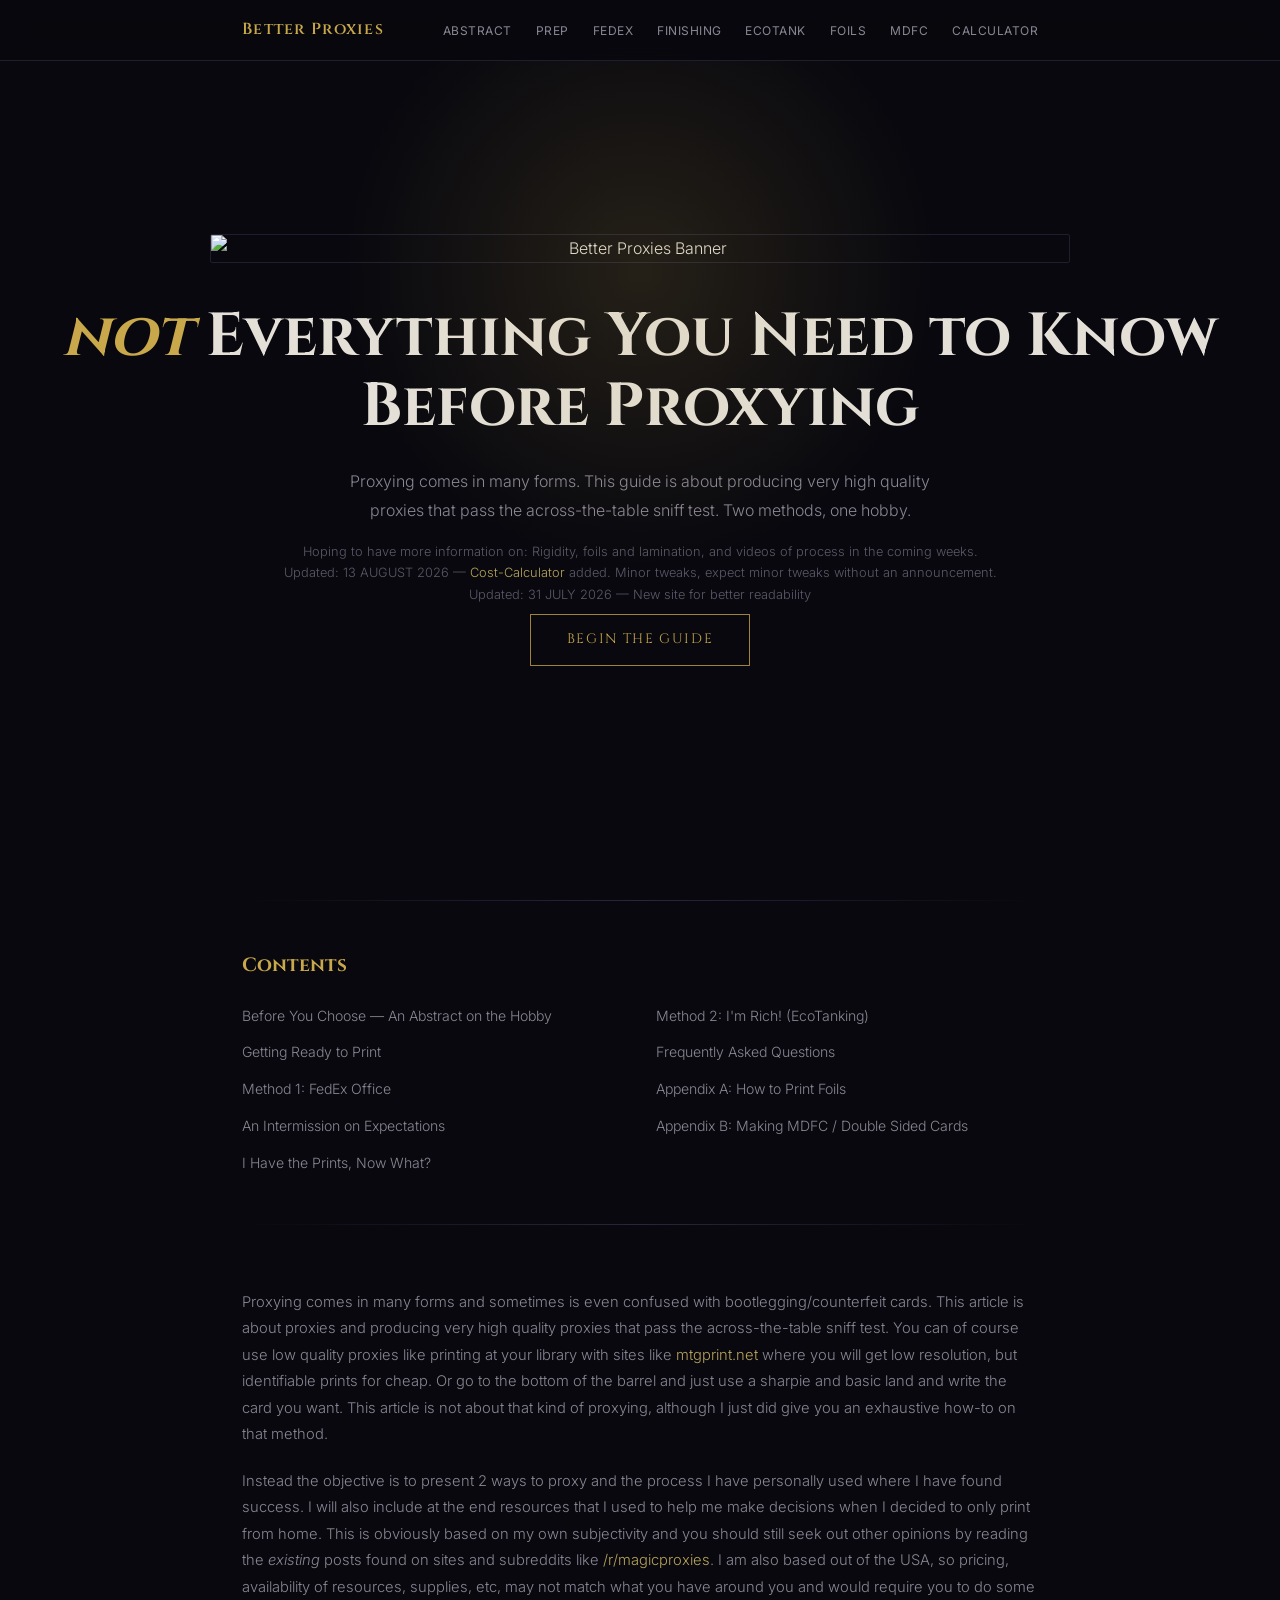
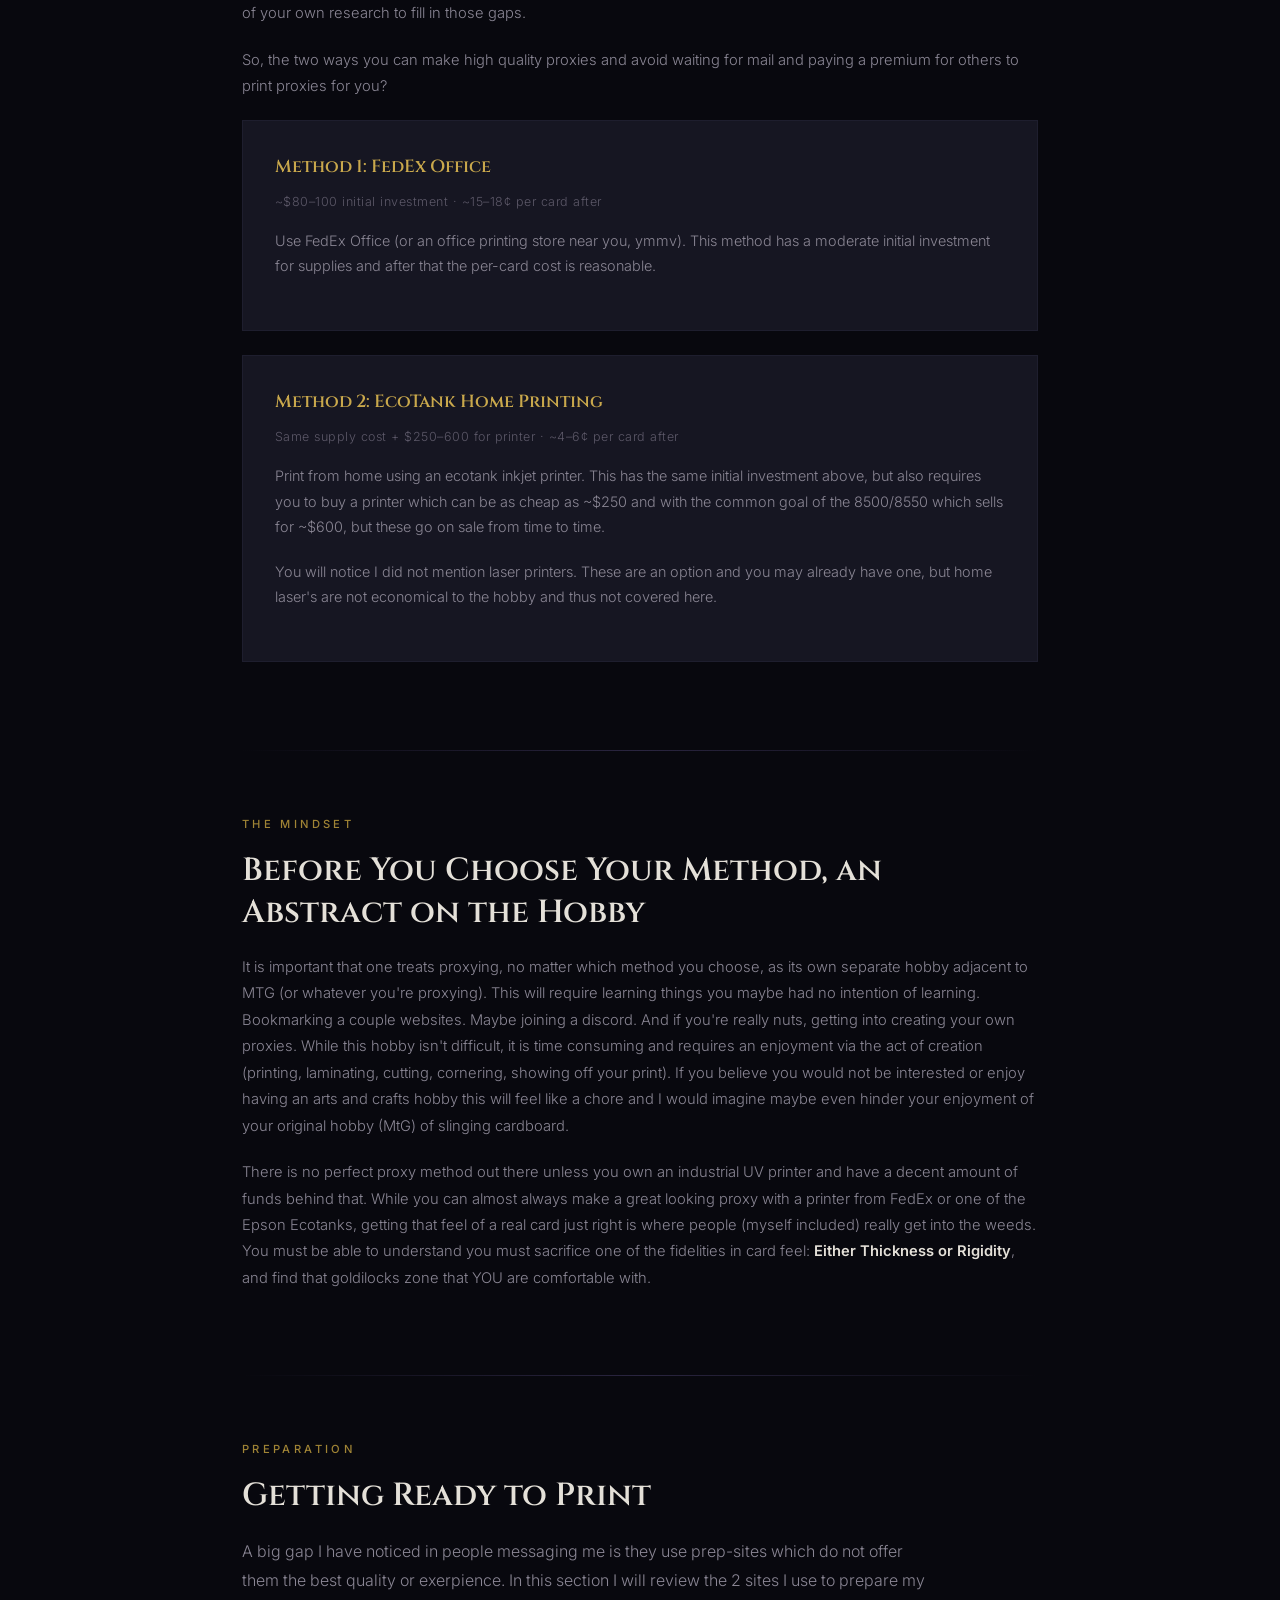
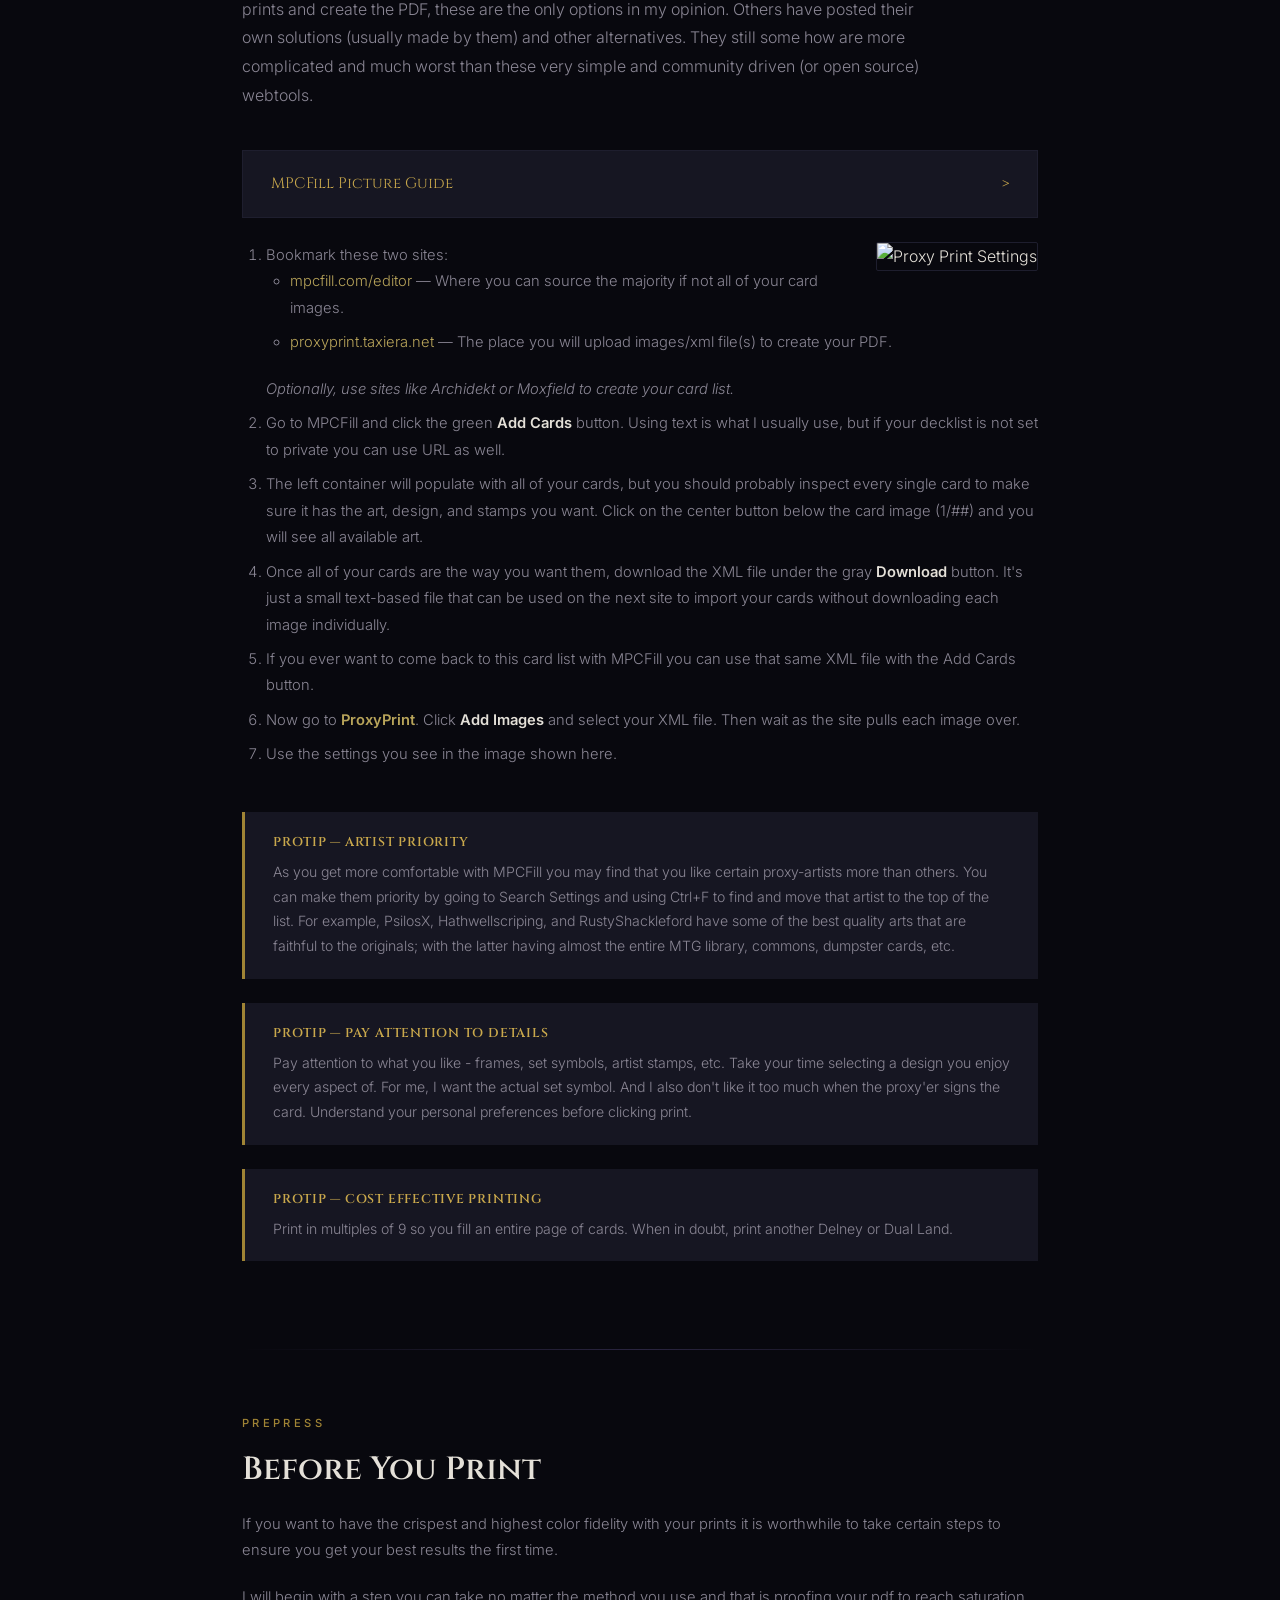
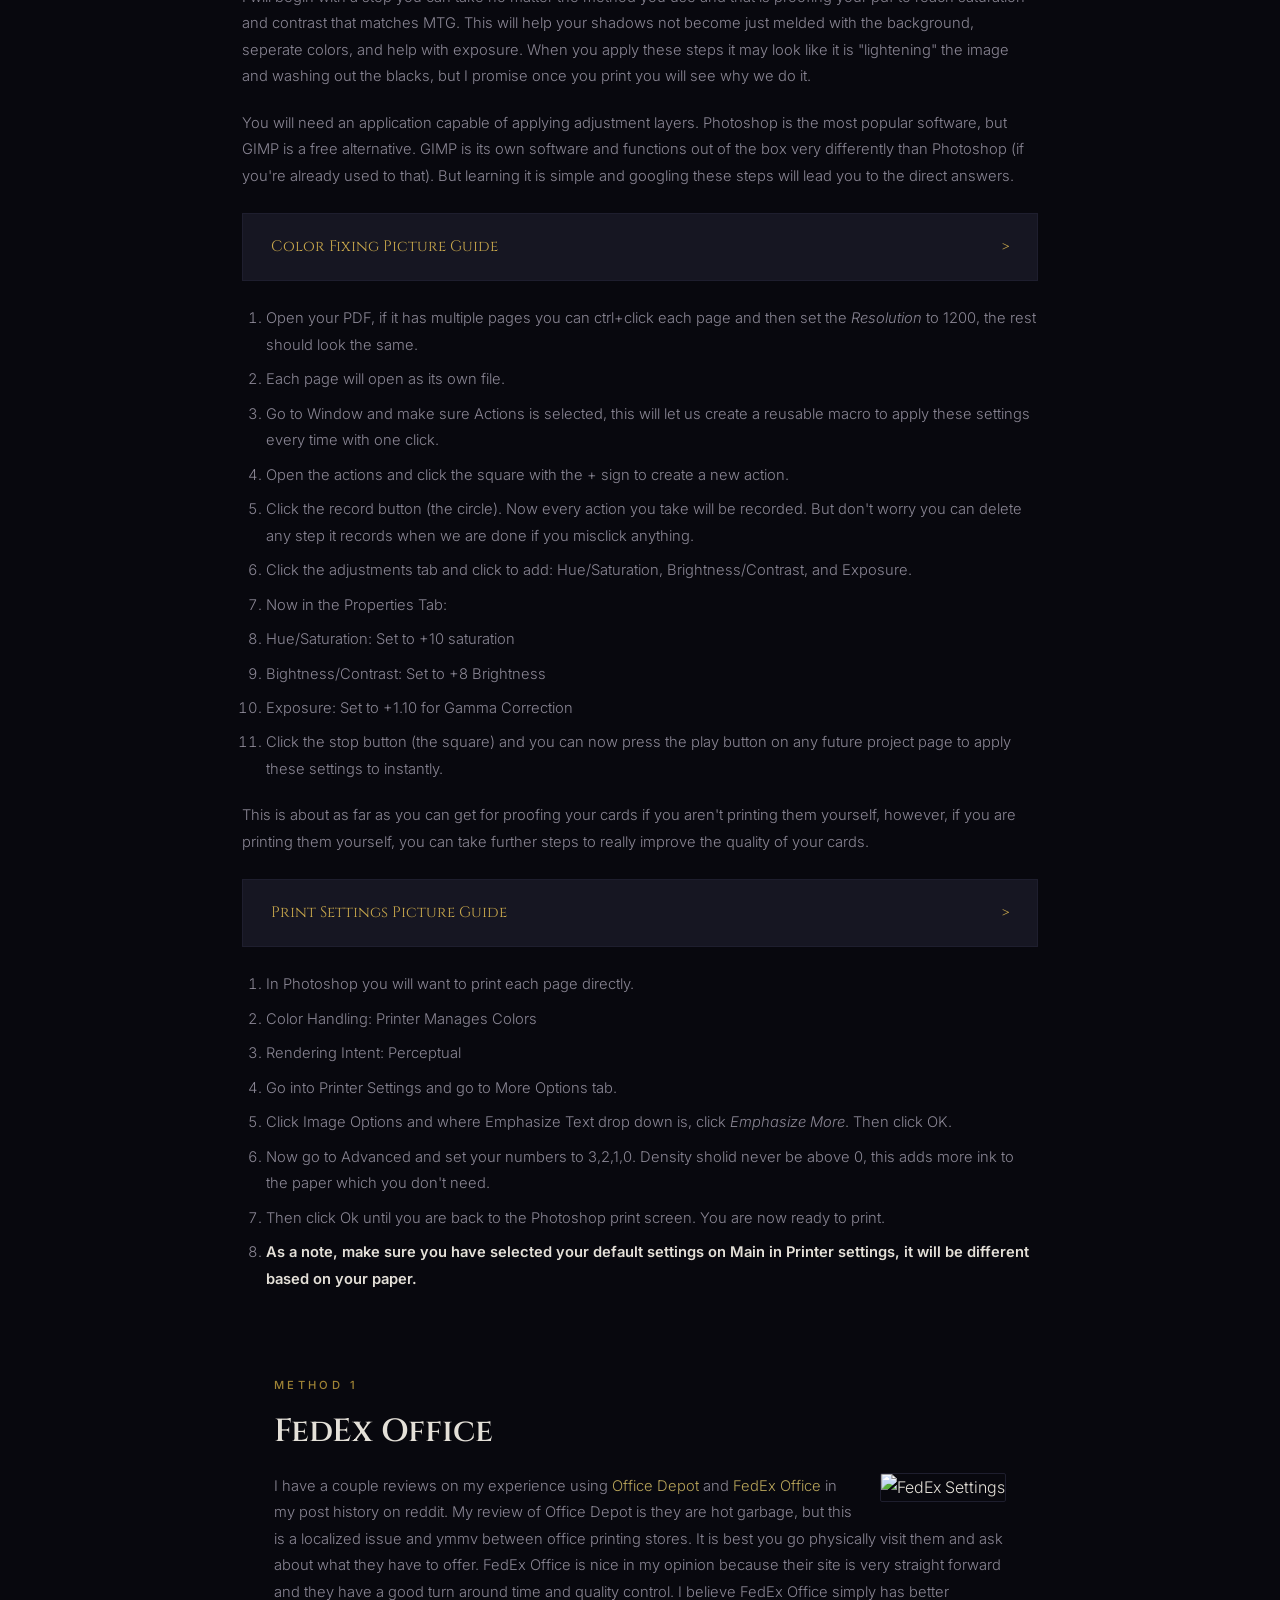
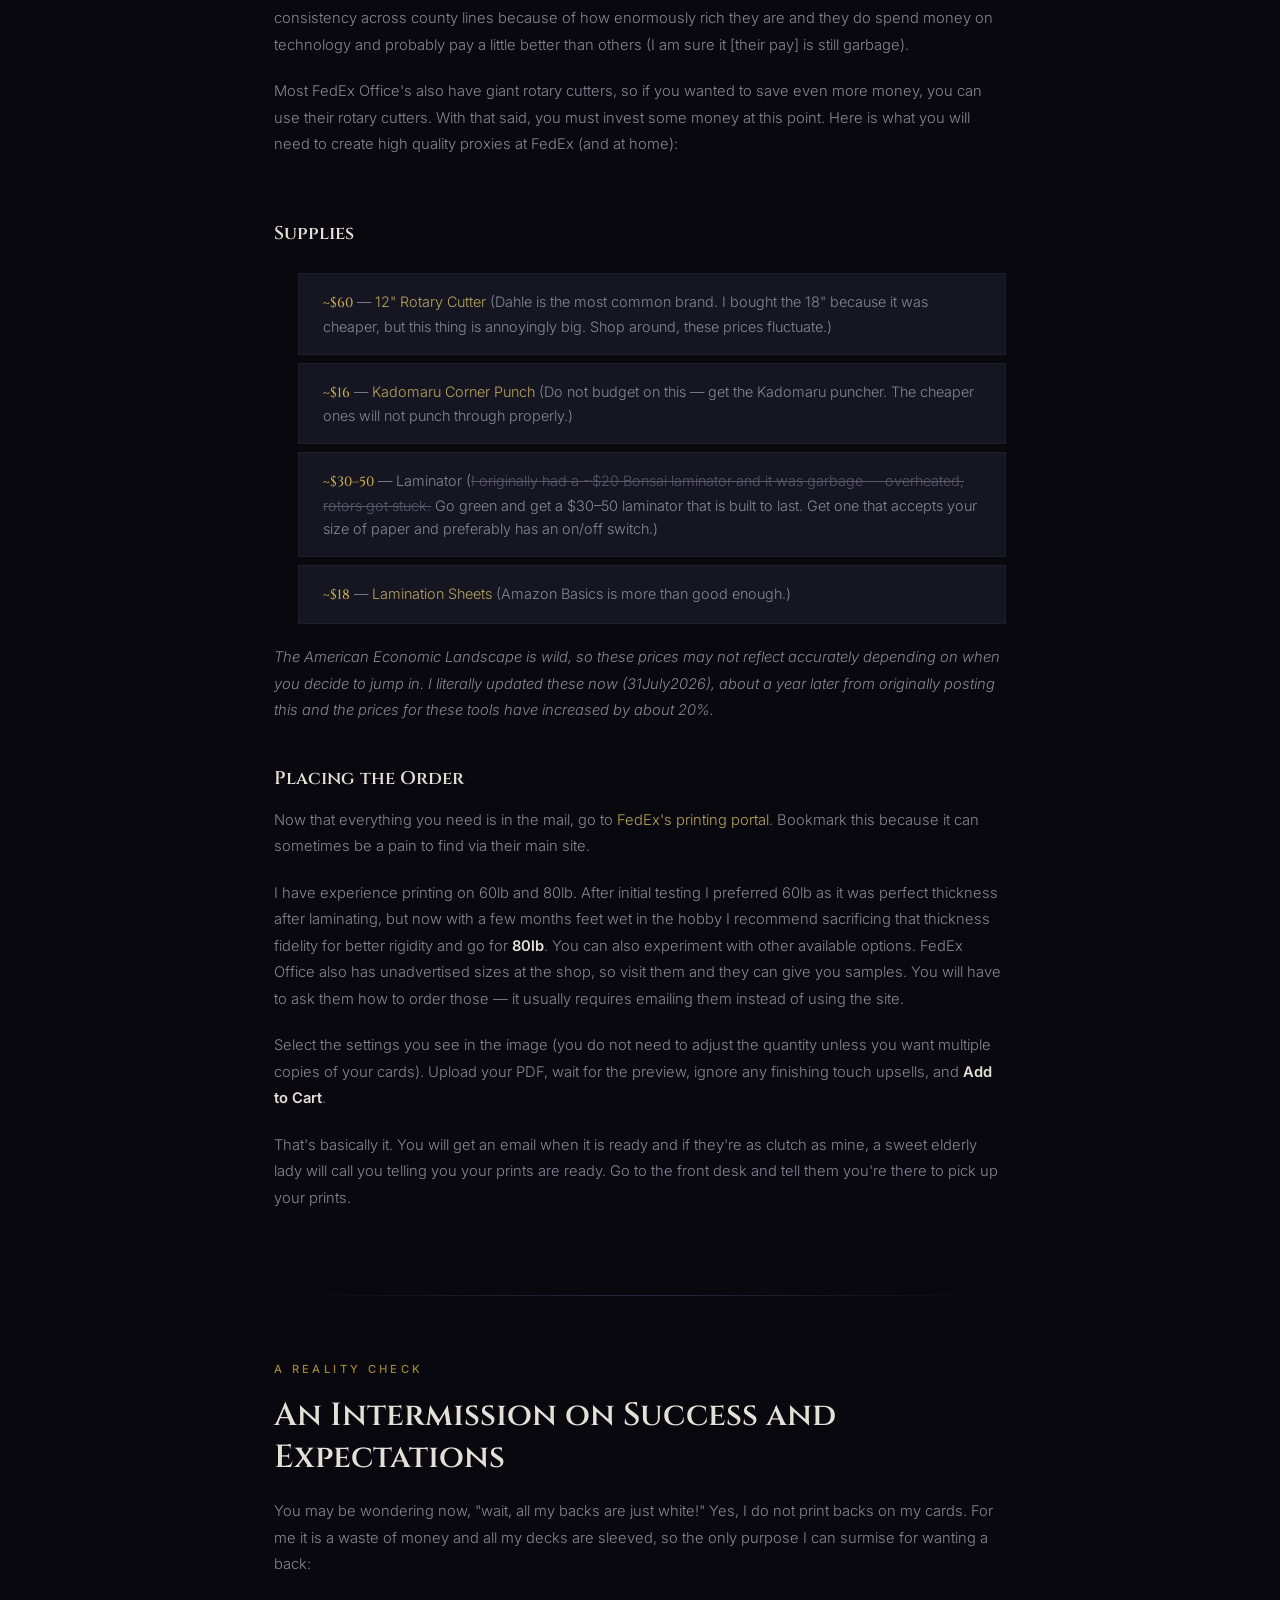
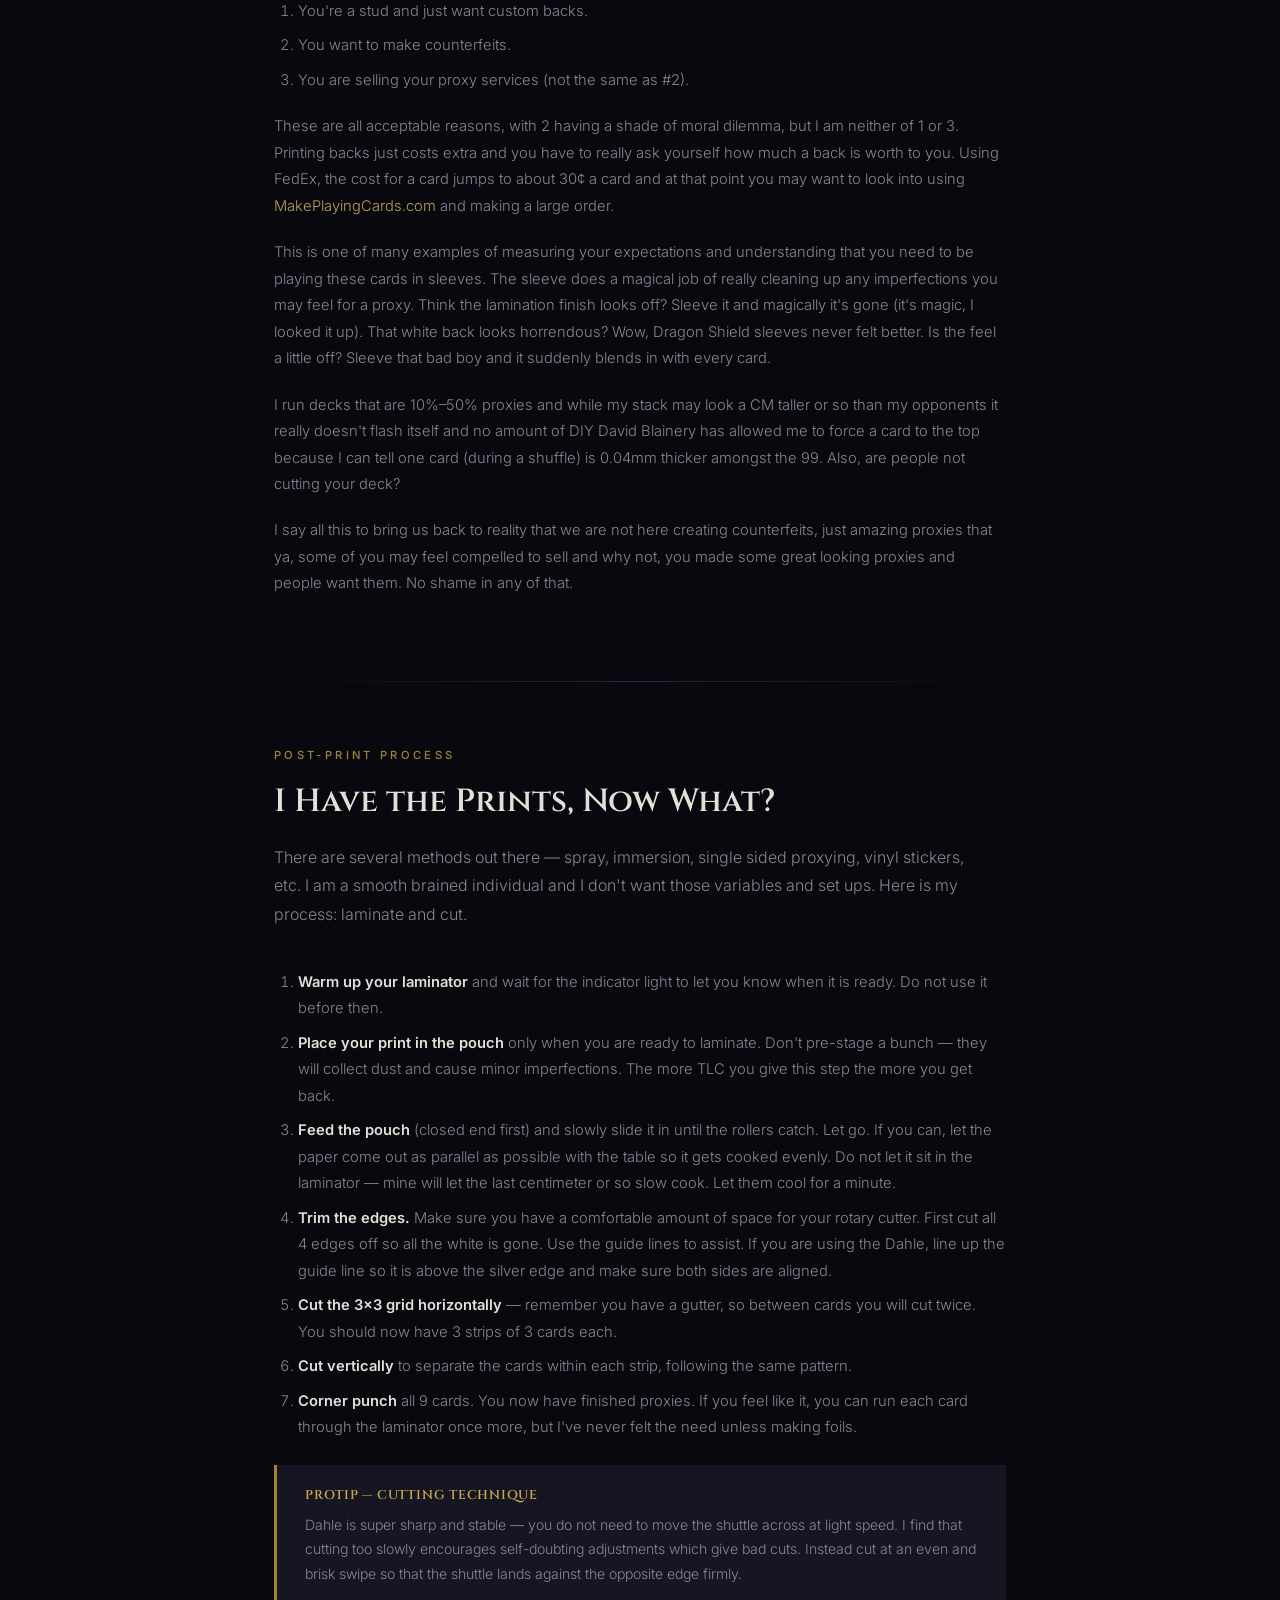
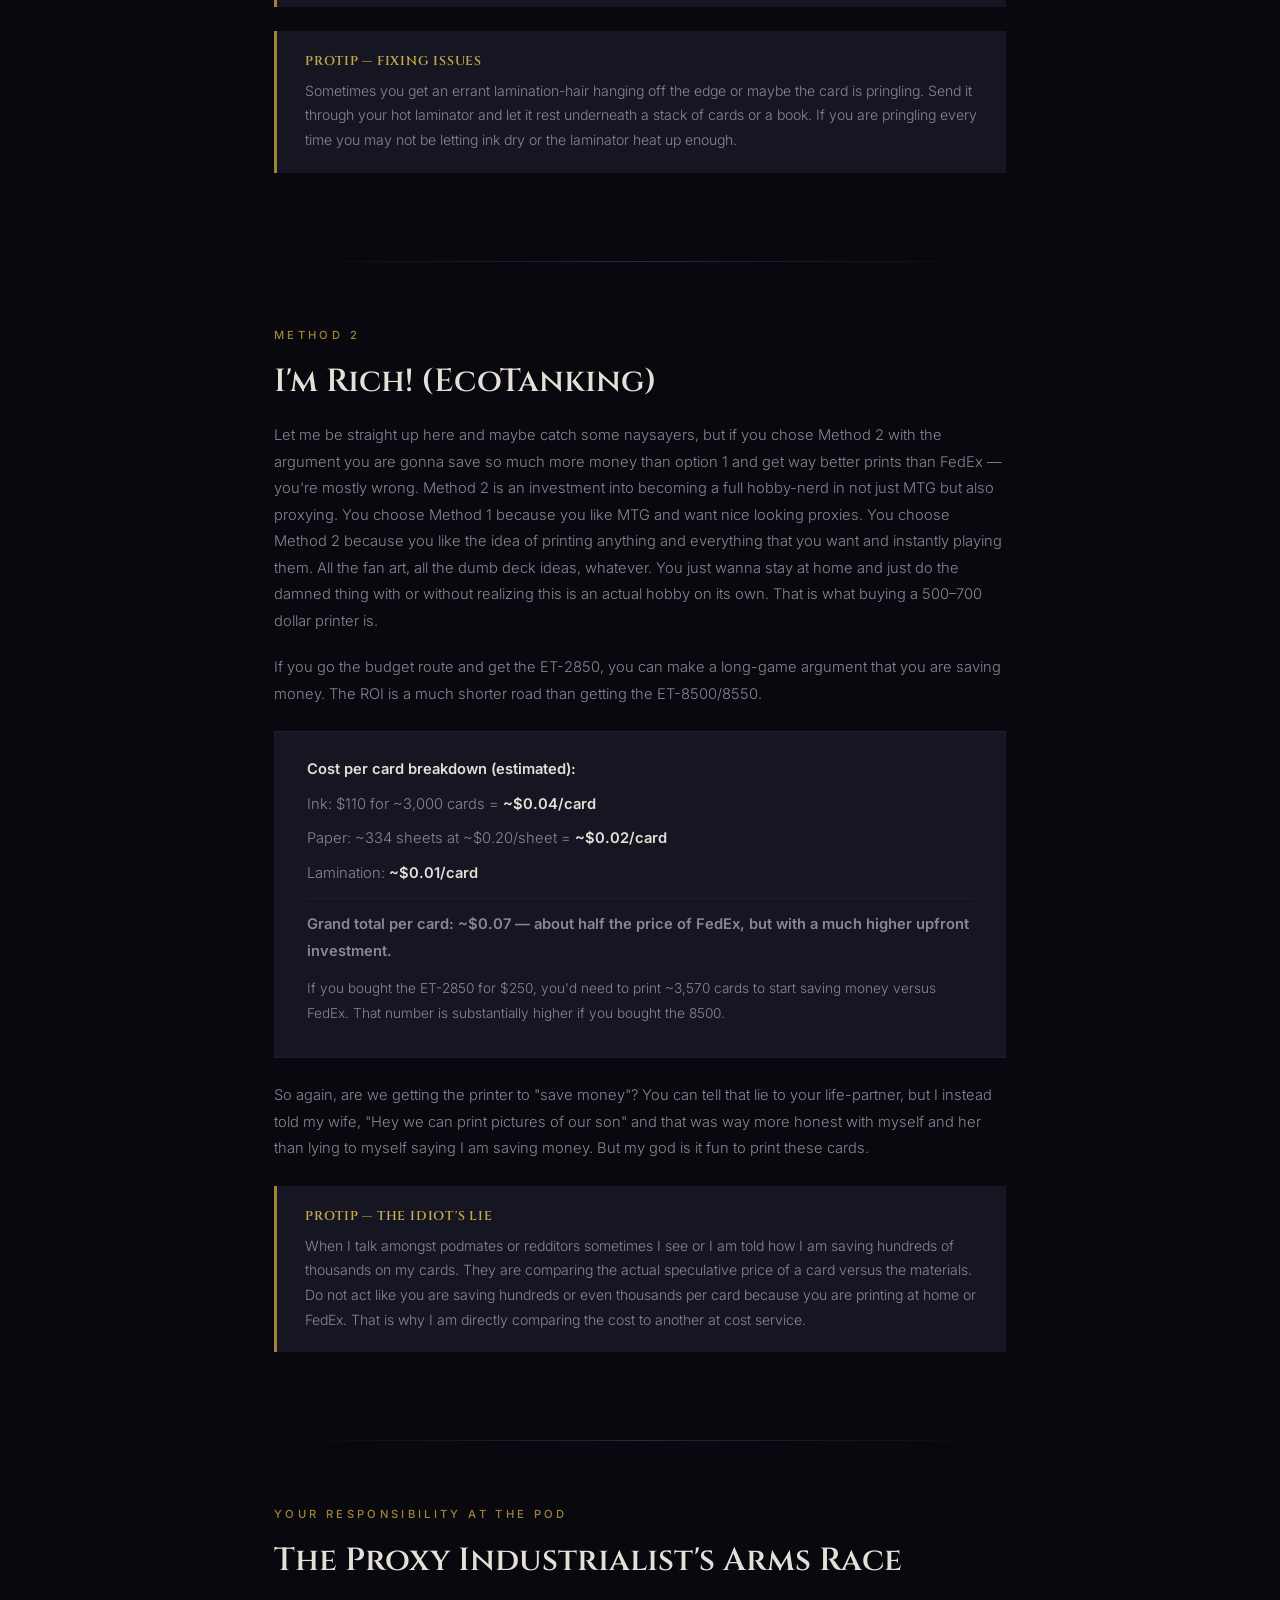
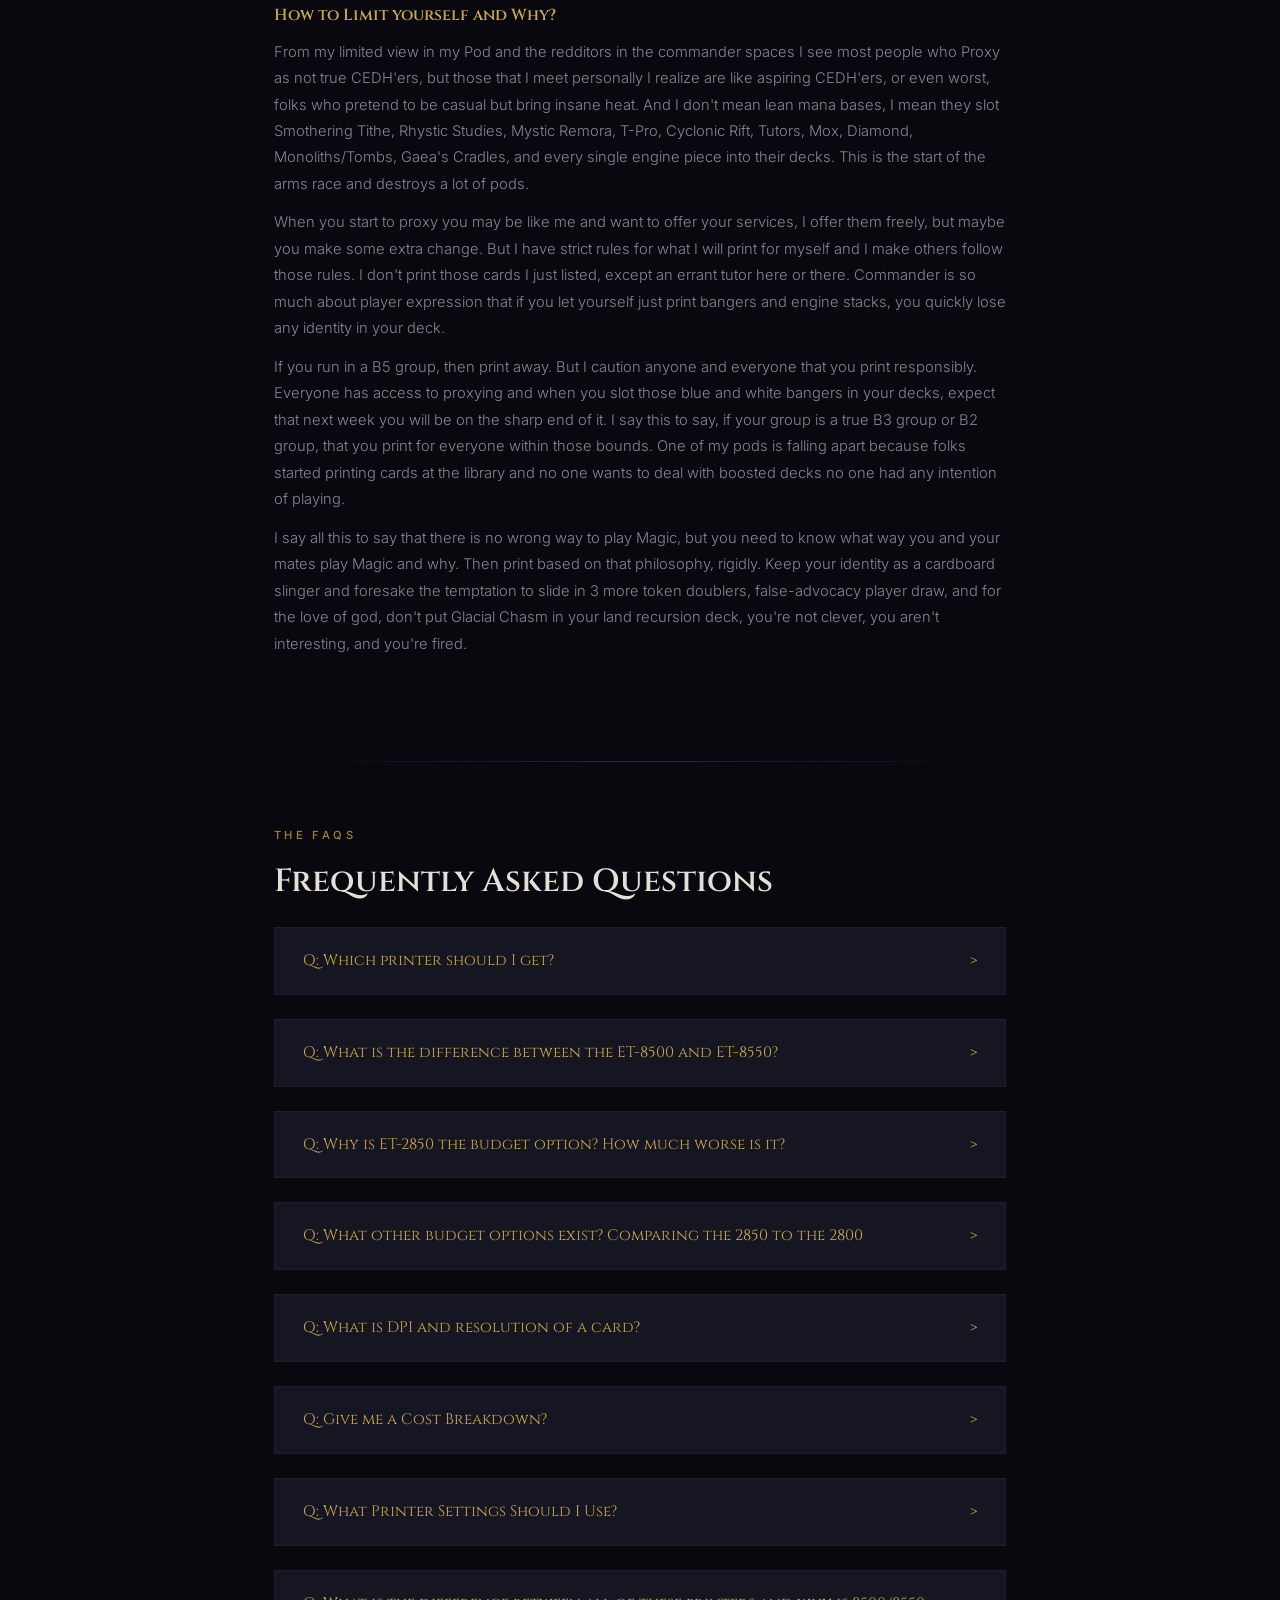
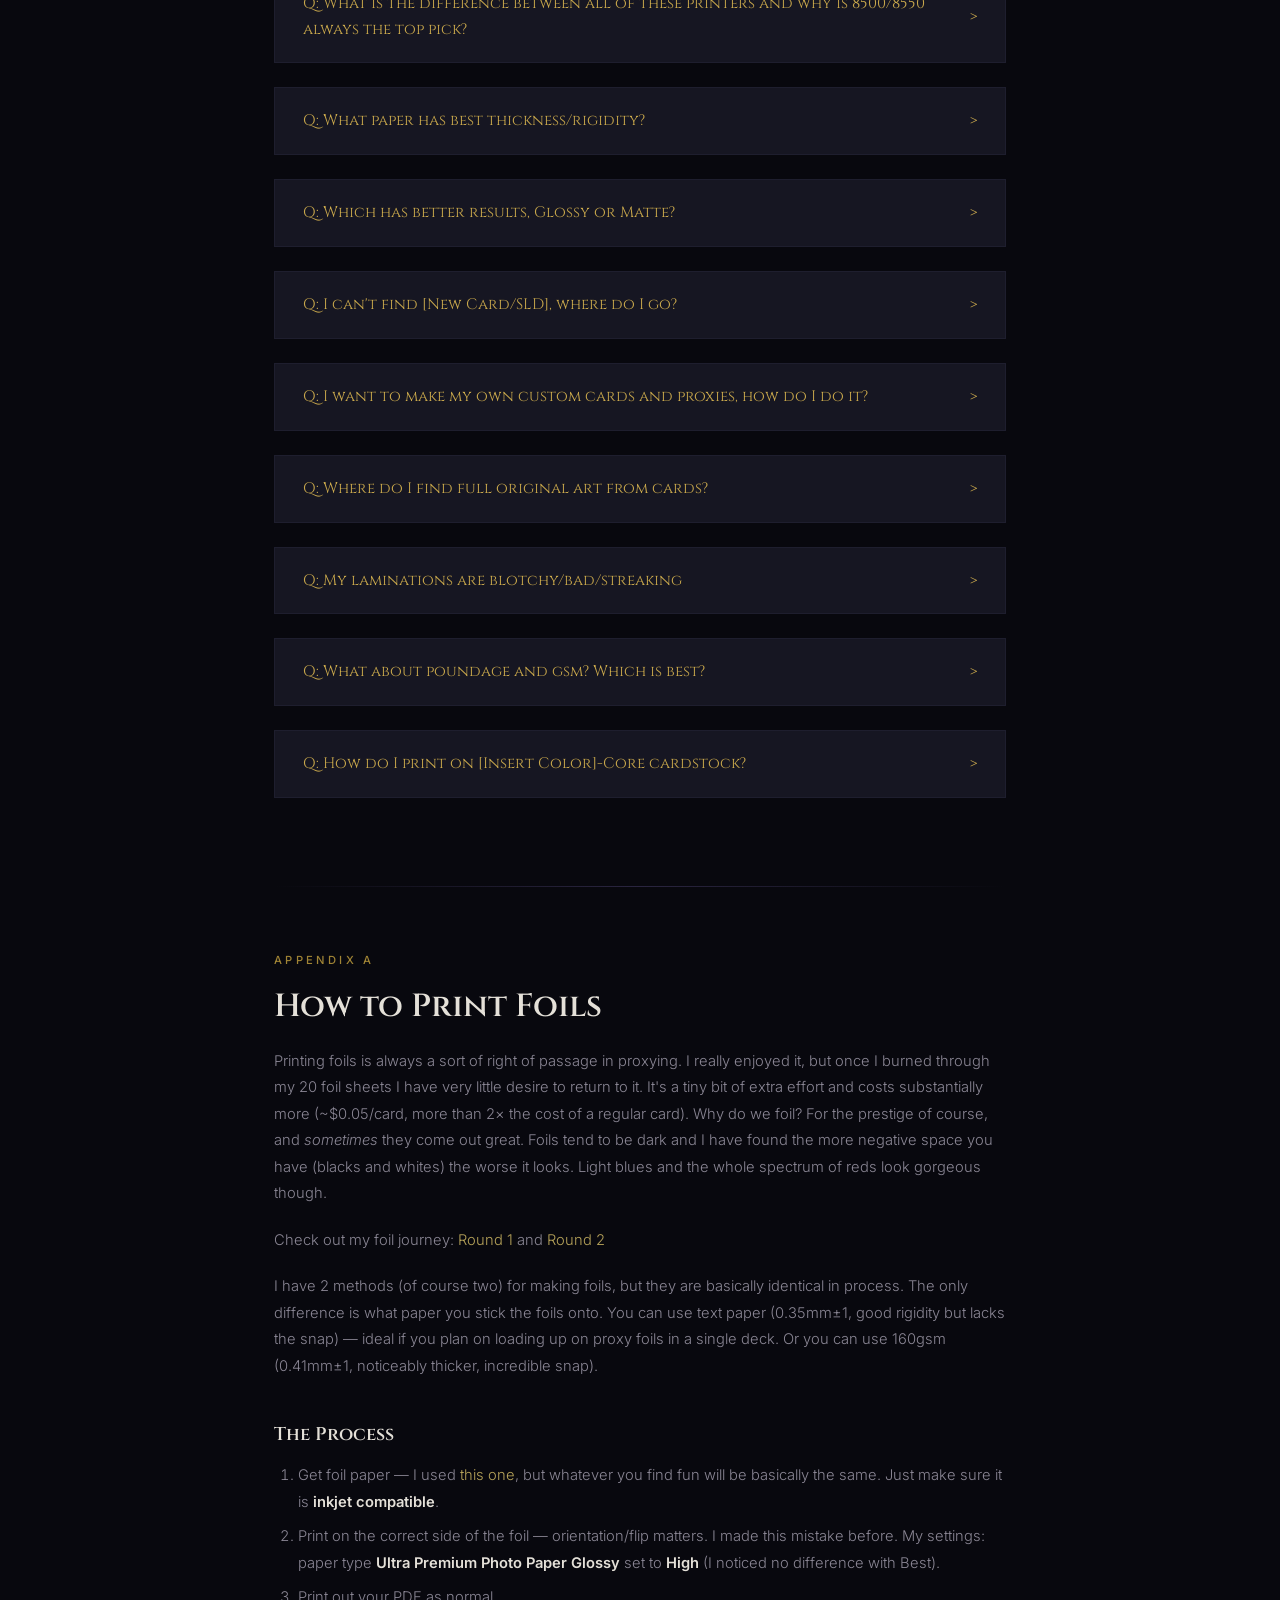
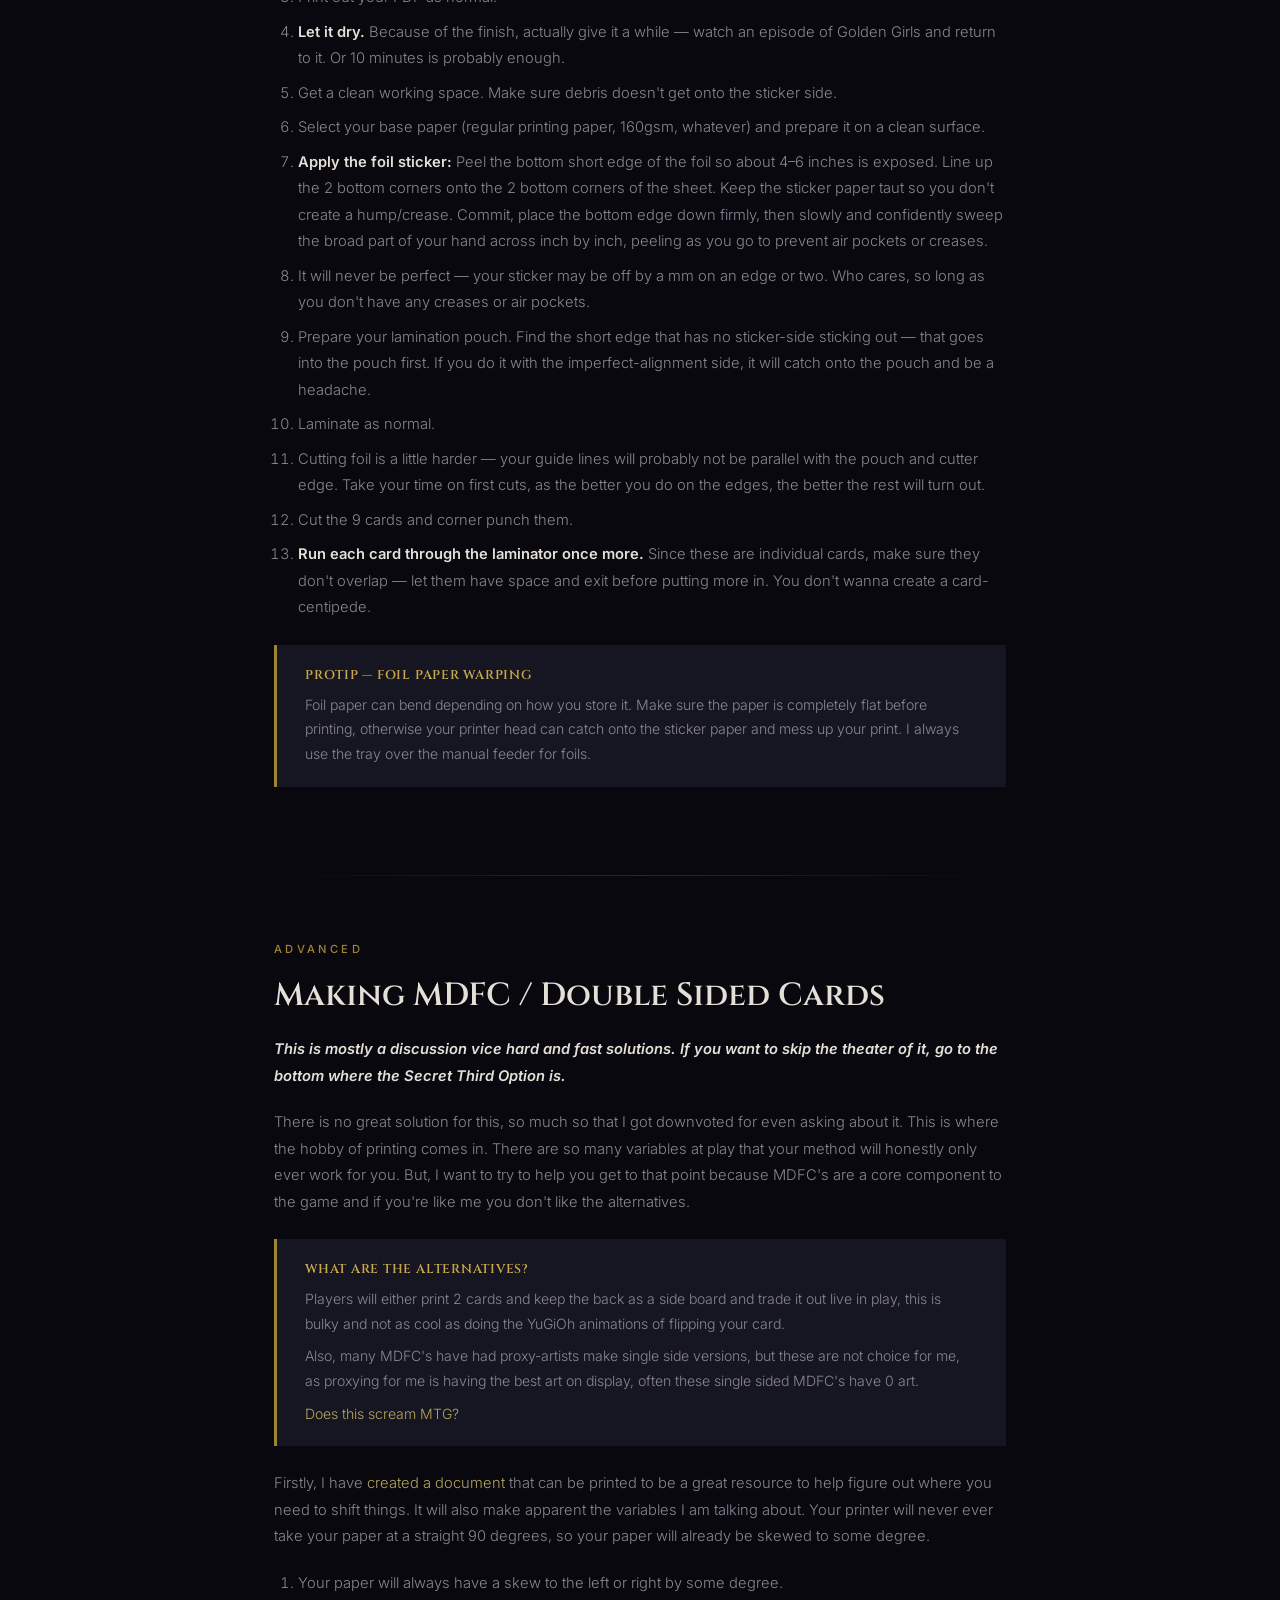
==== index.html @ 54dda825 "minor tweak" ====
<!DOCTYPE html>
<html lang="en">
<head>
    <meta charset="UTF-8">
    <meta name="viewport" content="width=device-width, initial-scale=1.0">
    <title>Better Proxies — not Everything You Need to Know Before Proxying</title>
    <meta name="description" content="A comprehensive guide to making high-quality MTG proxies. Covers FedEx Office printing, EcoTank home printing, paper choices, lamination, cutting, foils, and more.">
    <meta property="og:title" content="Better Proxies - not Everything You Need to Know Before Proxying">
    <meta property="og:description" content="A comprehensive guide to making high-quality MTG proxies.">
    <meta property="og:image" content="https://i.imgur.com/0VrnIPt.jpeg">
    <link rel="preconnect" href="https://fonts.googleapis.com">
    <link href="https://fonts.googleapis.com/css2?family=Cinzel:wght@400;600;700&family=Inter:wght@300;400;500;600&display=swap" rel="stylesheet">
    <style>
        *, *::before, *::after { margin: 0; padding: 0; box-sizing: border-box; }

        :root {
            --bg-deep: #08080e;
            --bg-section: #0f0f18;
            --bg-card: #161622;
            --bg-card-hover: #1c1c2e;
            --gold: #c9a84c;
            --gold-dim: #a08435;
            --gold-glow: rgba(201, 168, 76, 0.15);
            --purple-dim: #2a2540;
            --text-primary: #e4e0d8;
            --text-muted: #8a8694;
            --text-faint: #5c5868;
            --border: #1e1e2e;
            --link: #b8a45a;
            --link-hover: #e0cc6a;
        }

        html { scroll-behavior: smooth; }

        body {
            font-family: 'Inter', -apple-system, sans-serif;
            background: var(--bg-deep);
            color: var(--text-primary);
            line-height: 1.7;
            font-weight: 300;
            -webkit-font-smoothing: antialiased;
        }

        a { color: var(--link); text-decoration: none; transition: color 0.2s; }
        a:hover { color: var(--link-hover); }

        strong { font-weight: 600; color: var(--text-primary); }


        .adjust_image50 {
            width: 75%;
            display: block;
            margin: 1.5rem auto;
        }
        /* ── NAV ── */
        nav {
            position: fixed;
            top: 0; left: 0; right: 0;
            z-index: 100;
            background: rgba(8, 8, 14, 0.85);
            backdrop-filter: blur(16px);
            border-bottom: 1px solid var(--border);
        }

        .nav-inner {
            max-width: 860px;
            margin: 0 auto;
            padding: 0 2rem;
            display: flex;
            align-items: center;
            justify-content: space-between;
            height: 60px;
        }

        .nav-logo {
            font-family: 'Cinzel', serif;
            font-size: 1rem;
            font-weight: 600;
            color: var(--gold);
            letter-spacing: 0.08em;
            text-decoration: none;
        }

        .nav-links { display: flex; gap: 1.5rem; list-style: none; flex-wrap: wrap; }

        .nav-links a {
            color: var(--text-muted);
            text-decoration: none;
            font-size: 0.75rem;
            font-weight: 400;
            letter-spacing: 0.04em;
            text-transform: uppercase;
            transition: color 0.2s;
        }

        .nav-links a:hover { color: var(--gold); }

        .mobile-toggle {
            display: none;
            background: none;
            border: none;
            color: var(--text-muted);
            font-size: 1.5rem;
            cursor: pointer;
        }

        /* ── HERO ── */
        .hero {
            min-height: 100vh;
            display: flex;
            flex-direction: column;
            justify-content: center;
            align-items: center;
            text-align: center;
            padding: 6rem 2rem;
            position: relative;
            overflow: hidden;
        }

        .hero::before {
            content: '';
            position: absolute;
            top: 30%; left: 50%;
            transform: translate(-50%, -50%);
            width: 600px; height: 600px;
            background: radial-gradient(ellipse, var(--gold-glow), transparent 70%);
            pointer-events: none;
        }

        .hero-banner {
            width: 100%;
            max-width: 860px;
            border-radius: 2px;
            margin-bottom: 2.5rem;
            border: 1px solid var(--border);
        }

        .hero-eyebrow {
            font-size: 0.75rem;
            text-transform: uppercase;
            letter-spacing: 0.25em;
            color: var(--gold);
            margin-bottom: 1.5rem;
            font-weight: 500;
        }

        .hero h1 {
            font-family: 'Cinzel', serif;
            font-size: clamp(2.2rem, 5.5vw, 3.8rem);
            font-weight: 700;
            line-height: 1.15;
            margin-bottom: 1.5rem;
        }

        .hero h1 em { font-style: italic; color: var(--gold); }

        .hero-sub {
            max-width: 600px;
            font-size: 1rem;
            color: var(--text-muted);
            line-height: 1.8;
            margin-bottom: 1rem;
        }

        .hero-update {
            font-size: 0.8rem;
            color: var(--text-faint);
            margin-bottom: 0.5rem;
        }

        .hero-cta {
            display: inline-block;
            padding: 0.85rem 2.25rem;
            border: 1px solid var(--gold-dim);
            color: var(--gold);
            text-decoration: none;
            font-family: 'Cinzel', serif;
            font-size: 0.85rem;
            letter-spacing: 0.12em;
            text-transform: uppercase;
            transition: background 0.3s, color 0.3s;
        }

        .hero-cta:hover { background: var(--gold); color: var(--bg-deep); }

        /* ── TOC ── */
        .toc {
            max-width: 860px;
            margin: 0 auto;
            padding: 3rem 2rem;
        }

        .toc h2 {
            font-family: 'Cinzel', serif;
            font-size: 1.2rem;
            color: var(--gold);
            margin-bottom: 1.25rem;
        }

        .toc-list { list-style: none; columns: 2; column-gap: 2rem; }

        .toc-list li { margin-bottom: 0.6rem; break-inside: avoid; }

        .toc-list a { color: var(--text-muted); font-size: 0.88rem; }
        .toc-list a:hover { color: var(--gold); }

        /* ── CONTENT SECTIONS ── */
        .content-section {
            max-width: 860px;
            margin: 0 auto;
            padding: 4rem 2rem;
        }

        .section-divider {
            max-width: 860px;
            margin: 0 auto;
            padding: 0 2rem;
        }

        .section-divider hr {
            border: none;
            height: 1px;
            background: linear-gradient(to right, transparent, var(--purple-dim), transparent);
        }

        .section-label {
            font-size: 0.7rem;
            text-transform: uppercase;
            letter-spacing: 0.3em;
            color: var(--gold-dim);
            margin-bottom: 1rem;
            font-weight: 500;
        }

        .content-section h2 {
            font-family: 'Cinzel', serif;
            font-size: clamp(1.5rem, 3vw, 2rem);
            font-weight: 600;
            margin-bottom: 1.25rem;
            line-height: 1.3;
        }

        .content-section h3 {
            font-family: 'Cinzel', serif;
            font-size: 1.15rem;
            font-weight: 600;
            margin-top: 2.5rem;
            margin-bottom: 0.75rem;
        }

        .content-section p {
            color: var(--text-muted);
            font-size: 0.92rem;
            line-height: 1.8;
            margin-bottom: 1.25rem;
        }

        .content-section ol, .content-section ul {
            color: var(--text-muted);
            font-size: 0.92rem;
            line-height: 1.8;
            margin-bottom: 1.25rem;
            padding-left: 1.5rem;
        }

        .content-section li { margin-bottom: 0.5rem; }

        .content-section .section-intro {
            font-size: 1rem;
            max-width: 700px;
            margin-bottom: 2.5rem;
            line-height: 1.8;
        }

        /* ── TIP BOX ── */
        .tip-box {
            background: var(--bg-card);
            border-left: 3px solid var(--gold-dim);
            padding: 1.25rem 1.75rem;
            margin: 1.5rem 0;
        }

        .tip-box strong {
            color: var(--gold);
            font-family: 'Cinzel', serif;
            font-size: 0.8rem;
            letter-spacing: 0.06em;
            text-transform: uppercase;
            display: block;
            margin-bottom: 0.4rem;
        }

        .tip-box p {
            color: var(--text-muted);
            font-size: 0.88rem;
            line-height: 1.75;
            margin-bottom: 0.5rem;
        }

        .tip-box p:last-child { margin-bottom: 0; }

        /* ── IMAGES ── */
        .content-img {
            max-width: 100%;
            border: 1px solid var(--border);
            margin: 1.5rem 0;
            border-radius: 2px;
        }

        .content-img-right {
            float: right;
            max-width: 320px;
            margin: 0 0 1.25rem 1.75rem;
            border: 1px solid var(--border);
            border-radius: 2px;
        }

        /* ── SUPPLY LIST ── */
        .supply-list { list-style: none; padding: 0; margin: 1.5rem 0; }

        .supply-list li {
            background: var(--bg-card);
            border: 1px solid var(--border);
            padding: 1rem 1.5rem;
            margin-bottom: 0.5rem;
            font-size: 0.9rem;
            color: var(--text-muted);
            line-height: 1.6;
            transition: border-color 0.2s;
        }

        .supply-list li:hover { border-color: var(--purple-dim); }

        .supply-list .price {
            color: var(--gold);
            font-weight: 500;
            font-family: 'Cinzel', serif;
            font-size: 0.85rem;
        }

        /* ── METHOD CARDS ── */
        .method-card {
            background: var(--bg-card);
            border: 1px solid var(--border);
            padding: 2rem;
            margin-bottom: 1.5rem;
            transition: border-color 0.3s;
        }

        .method-card:hover { border-color: var(--purple-dim); }

        .method-card h3 {
            font-family: 'Cinzel', serif;
            color: var(--gold);
            font-size: 1.1rem;
            margin-top: 0;
            margin-bottom: 0.5rem;
        }

        .method-card .cost-tag {
            font-size: 0.78rem;
            color: var(--text-faint);
            letter-spacing: 0.04em;
            margin-bottom: 1rem;
            display: block;
        }

        .method-card p { color: var(--text-muted); font-size: 0.9rem; line-height: 1.75; }

        /* ── FAQ ── */
        .faq-item { margin-bottom: 2.5rem; }

        .faq-q {
            font-family: 'Cinzel', serif;
            font-size: 1rem;
            font-weight: 600;
            color: var(--gold);
            margin-bottom: 0.6rem;
        }

        .faq-a { color: var(--text-muted); font-size: 0.92rem; line-height: 1.8; }
        .faq-a p { margin-bottom: 0.75rem; }

        /* ── COST BOX ── */
        .cost-breakdown {
            background: var(--bg-card);
            border: 1px solid var(--border);
            padding: 1.5rem 2rem;
            margin: 1.5rem 0;
            font-size: 0.88rem;
        }

        .cost-breakdown p { margin-bottom: 0.5rem; }

        .cost-total {
            color: var(--gold);
            font-weight: 600;
            font-size: 0.95rem;
            border-top: 1px solid var(--border);
            padding-top: 0.75rem;
            margin-top: 0.75rem;
        }

        .expandable { background: var(--bg-card); border: 1px solid var(--border); margin: 1.5rem 0; cursor: pointer; }
        .expandable-header { padding: 1.25rem 1.75rem; display: flex; justify-content: space-between; align-items: center; font-family: 'Cinzel', serif; color: var(--gold); font-size: 0.95rem; }
        .expandable-header:hover { background: var(--bg-card-hover); }
        .expandable-icon { transition: transform 1.1s; }
        .expandable.open .expandable-icon { transform: rotate(90deg); }
        .expandable-body { max-height: 0; overflow: hidden; transition: max-height 1.3s ease; padding: 0 1.75rem; }
        .expandable.open .expandable-body { padding: 0 1.75rem 1.25rem; }

        .zoomable-img {
            cursor: zoom-in;
            transition: transform 0.3s ease;
        }

        .lightbox-overlay {
            position: fixed;
            inset: 0;
            background: rgba(8, 8, 14, 0.9);
            display: none;
            align-items: center;
            justify-content: center;
            z-index: 300;
            cursor: zoom-out;
        }

        .lightbox-overlay.active {
            display: flex;
        }

        .lightbox-overlay img {
            max-width: 90%;
            max-height: 90%;
            border: 1px solid var(--border);
            box-shadow: 0 8px 40px rgba(0,0,0,0.6);
            animation: zoomIn 0.25s ease;
        }

        @keyframes zoomIn {
            from { transform: scale(0.9); opacity: 0; }
            to { transform: scale(1); opacity: 1; }
        }

        .floating-protip {
            position: fixed;
            bottom: 50px;
            left: 50%;
            transform: translateX(-50%);
            background: var(--bg-card);
            border: 1px solid var(--gold-dim);
            color: var(--gold);
            font-family: 'Cinzel', serif;
            font-size: 0.8rem;
            letter-spacing: 0.03em;
            padding: 0.85rem 1.5rem;
            z-index: 200;
            opacity: 0;
            pointer-events: none;
            box-shadow: 0 4px 20px rgba(0,0,0,0.4);
            transition: opacity 3s ease;
        }

        .floating-protip.show {
            opacity: 1;
            transition: opacity 0.2s ease;
        }

        /* ── STRIKETHROUGH ── */
        .struck { text-decoration: line-through; color: var(--text-faint); }

        /* ── CLEARFIX ── */
        .clearfix::after { content: ''; display: table; clear: both; }

        /* ── FOOTER ── */
        footer {
            text-align: center;
            padding: 4rem 2rem;
            color: var(--text-faint);
            font-size: 0.8rem;
            border-top: 1px solid var(--border);
        }

        /* ── MOBILE ── */
        @media (max-width: 768px) {
            .nav-links { display: none; }
            .nav-links.open {
                display: flex;
                flex-direction: column;
                position: absolute;
                top: 60px; left: 0; right: 0;
                background: rgba(8, 8, 14, 0.97);
                padding: 1.5rem 2rem;
                gap: 1rem;
                border-bottom: 1px solid var(--border);
            }
            .mobile-toggle { display: block; }
            .hero { min-height: 80vh; padding: 5rem 1.5rem; }
            .content-section { padding: 3rem 1.5rem; }
            .content-img-right { float: none; max-width: 100%; margin: 1.25rem 0; }
            .toc-list { columns: 1; }
        }

        @media (prefers-reduced-motion: reduce) {
            html { scroll-behavior: auto; }
        }

        .comparison-table {
            width: 100%;
            border-collapse: collapse;
            margin-top: 2rem;
            font-size: 0.88rem;
        }

        .comparison-table th {
            text-align: left;
            font-family: 'Cinzel', serif;
            font-weight: 600;
            font-size: 0.78rem;
            letter-spacing: 0.06em;
            text-transform: uppercase;
            color: var(--gold-dim);
            padding: 1rem;
            border-bottom: 1px solid var(--border);
        }

        .comparison-table td {
            padding: 1rem;
            border-bottom: 1px solid var(--border);
            color: var(--text-muted);
            vertical-align: top;
        }

        .comparison-table tr:hover td {
            background: var(--bg-card);
        }

        .comparison-table .method-name {
            color: var(--text-primary);
            font-weight: 500;
        }
    </style>
</head>
<body>

<!-- NAV -->
<nav>
    <div class="nav-inner">
        <a href="#" class="nav-logo">Better Proxies</a>
        <button class="mobile-toggle" aria-label="Menu" onclick="document.querySelector('.nav-links').classList.toggle('open')">&#9776;</button>
        <ul class="nav-links">
            <li><a href="#abstract" onclick="closeNav()">Abstract</a></li>
            <li><a href="#prep" onclick="closeNav()">Prep</a></li>
            <li><a href="#fedex" onclick="closeNav()">FedEx</a></li>
            <li><a href="#finishing" onclick="closeNav()">Finishing</a></li>
            <li><a href="#ecotank" onclick="closeNav()">EcoTank</a></li>
            <li><a href="#foils" onclick="closeNav()">Foils</a></li>
            <li><a href="#mdfc" onclick="closeNav()">MDFC</a></li>
            <li><a href="calculator.html" onclick="closeNav()">Calculator</a></li>
        </ul>
    </div>
</nav>

<!-- HERO -->
<div class="hero">
    <img src="https://i.imgur.com/0VrnIPt.jpeg" alt="Better Proxies Banner" class="hero-banner">
    <h1><em>not</em> Everything You Need to Know Before Proxying</h1>
    <p class="hero-sub">Proxying comes in many forms. This guide is about producing very high quality proxies that pass the across-the-table sniff test. Two methods, one hobby.</p>
    <p class="hero-update">Hoping to have more information on: Rigidity, foils and lamination, and videos of process in the coming weeks.<br>
        Updated: 13 AUGUST 2026 &mdash; <a href="calculator.html"> Cost-Calculator</a> added. Minor tweaks, expect minor tweaks without an announcement. <br>
        Updated: 31 JULY 2026 &mdash; New site for better readability</p>
    <a href="#abstract" class="hero-cta">Begin the Guide</a>
</div>

<!-- TABLE OF CONTENTS -->
<div class="section-divider"><hr></div>
<div class="toc">
    <h2>Contents</h2>
    <ul class="toc-list">
        <li><a href="#abstract">Before You Choose &mdash; An Abstract on the Hobby</a></li>
        <li><a href="#prep">Getting Ready to Print</a></li>
        <li><a href="#fedex">Method 1: FedEx Office</a></li>
        <li><a href="#expectations">An Intermission on Expectations</a></li>
        <li><a href="#finishing">I Have the Prints, Now What?</a></li>
        <li><a href="#ecotank">Method 2: I'm Rich! (EcoTanking)</a></li>
        <li><a href="#faq">Frequently Asked Questions</a></li>
        <li><a href="#foils">Appendix A: How to Print Foils</a></li>
        <li><a href="#mdfc">Appendix B: Making MDFC / Double Sided Cards</a></li>
    </ul>
</div>

<div class="section-divider"><hr></div>

<!-- INTRO -->
<div class="content-section">
    <p>Proxying comes in many forms and sometimes is even confused with bootlegging/counterfeit cards. This article is about proxies and producing very high quality proxies that pass the across-the-table sniff test. You can of course use low quality proxies like printing at your library with sites like <a href="https://mtgprint.net/">mtgprint.net</a> where you will get low resolution, but identifiable prints for cheap. Or go to the bottom of the barrel and just use a sharpie and basic land and write the card you want. This article is not about that kind of proxying, although I just did give you an exhaustive how-to on that method.</p>

    <p>Instead the objective is to present 2 ways to proxy and the process I have personally used where I have found success. I will also include at the end resources that I used to help me make decisions when I decided to only print from home. This is obviously based on my own subjectivity and you should still seek out other opinions by reading the <em>existing</em> posts found on sites and subreddits like <a href="https://www.reddit.com/r/magicproxies/">/r/magicproxies</a>. I am also based out of the USA, so pricing, availability of resources, supplies, etc, may not match what you have around you and would require you to do some of your own research to fill in those gaps.</p>

    <p>So, the two ways you can make high quality proxies and avoid waiting for mail and paying a premium for others to print proxies for you?</p>

    <div class="method-card">
        <h3>Method 1: FedEx Office</h3>
        <span class="cost-tag">~$80&ndash;100 initial investment &middot; ~15&ndash;18&cent; per card after</span>
        <p>Use FedEx Office (or an office printing store near you, ymmv). This method has a moderate initial investment for supplies and after that the per-card cost is reasonable.</p>
    </div>

    <div class="method-card">
        <h3>Method 2: EcoTank Home Printing</h3>
        <span class="cost-tag">Same supply cost + $250&ndash;600 for printer &middot; ~4&ndash;6&cent; per card after</span>
        <p>Print from home using an ecotank inkjet printer. This has the same initial investment above, but also requires you to buy a printer which can be as cheap as ~$250 and with the common goal of the 8500/8550 which sells for ~$600, but these go on sale from time to time.</p>
        <p>You will notice I did not mention laser printers. These are an option and you may already have one, but home laser's are not economical to the hobby and thus not covered here.</p>
    </div>
</div>

<div class="section-divider"><hr></div>

<!-- ABSTRACT -->
<section class="content-section" id="abstract">
    <div class="section-label">The Mindset</div>
    <h2>Before You Choose Your Method, an Abstract on the Hobby</h2>

    <p>It is important that one treats proxying, no matter which method you choose, as its own separate hobby adjacent to MTG (or whatever you're proxying). This will require learning things you maybe had no intention of learning. Bookmarking a couple websites. Maybe joining a discord. And if you're really nuts, getting into creating your own proxies. While this hobby isn't difficult, it is time consuming and requires an enjoyment via the act of creation (printing, laminating, cutting, cornering, showing off your print). If you believe you would not be interested or enjoy having an arts and crafts hobby this will feel like a chore and I would imagine maybe even hinder your enjoyment of your original hobby (MtG) of slinging cardboard.</p>

    <p>There is no perfect proxy method out there unless you own an industrial UV printer and have a decent amount of funds behind that. While you can almost always make a great looking proxy with a printer from FedEx or one of the Epson Ecotanks, getting that feel of a real card just right is where people (myself included) really get into the weeds. You must be able to understand you must sacrifice one of the fidelities in card feel: <strong>Either Thickness or Rigidity</strong>, and find that goldilocks zone that YOU are comfortable with.</p>
</section>

<div class="section-divider"><hr></div>

<!-- GETTING READY TO PRINT -->
<section class="content-section" id="prep">
    <div class="section-label">Preparation</div>
    <h2>Getting Ready to Print</h2>

    <p class="section-intro">A big gap I have noticed in people messaging me is they use prep-sites which do not offer them the best quality or exerpience. In this section I will review the 2 sites I use to prepare my prints and create the PDF, these are the only options in my opinion. Others have posted their own solutions (usually made by them) and other alternatives. They still some how are more complicated and much worst than these very simple and community driven (or open source) webtools.</p>
<div class="expandable" onclick="toggleExpandable(this, event)">    <div class="expandable-header">
        <span>MPCFill Picture Guide</span>
        <span class="expandable-icon">></span>
    </div>
    <div class="expandable-body">
        <p style="color: var(--text-muted); font-size: 0.9rem; line-height: 1.75; padding-top: 1rem;">
            <img class="adjust_image50" src="images/mox1.png">
            <img class="adjust_image50" src="images/mox2.png">
            <div class="section-divider"><hr></div>
            <img class="adjust_image50" src="images/mpc1.png">
            <img class="adjust_image50" src="images/mpc2.png">
            <img class="adjust_image50" src="images/mpc3.png">
            <img class="adjust_image50" src="images/mpc4.png">
            <img class="adjust_image50" src="images/mpc5.png">
        </p>
    </div>
</div>

    <div class="clearfix">
        <img src="https://i.imgur.com/Wo9xyUi.png" alt="Proxy Print Settings" class="content-img-right" loading="lazy">

        <ol>
            <li>Bookmark these two sites:
                <ul>
                    <li><a href="https://mpcfill.com/editor">mpcfill.com/editor</a> &mdash; Where you can source the majority if not all of your card images.</li>
                    <li><a href="https://proxyprint.taxiera.net/">proxyprint.taxiera.net</a> &mdash; The place you will upload images/xml file(s) to create your PDF.</li>
                </ul>
                <em>Optionally, use sites like Archidekt or Moxfield to create your card list.</em>
            </li>
            <li>Go to MPCFill and click the green <strong>Add Cards</strong> button. Using text is what I usually use, but if your decklist is not set to private you can use URL as well.</li>
            <li>The left container will populate with all of your cards, but you should probably inspect every single card to make sure it has the art, design, and stamps you want. Click on the center button below the card image (1/##) and you will see all available art.</li>
            <li>Once all of your cards are the way you want them, download the XML file under the gray <strong>Download</strong> button. It's just a small text-based file that can be used on the next site to import your cards without downloading each image individually.</li>
            <li>If you ever want to come back to this card list with MPCFill you can use that same XML file with the Add Cards button.</li>
            <li>Now go to <strong><a href="https://proxyprint.taxiera.net/">ProxyPrint</a></strong>. Click <strong>Add Images</strong> and select your XML file. Then wait as the site pulls each image over.</li>
            <li>Use the settings you see in the image shown here.</li>
        </ol>
    </div>

    <div class="tip-box">
        <strong>Protip &mdash; Artist Priority</strong>
        <p>As you get more comfortable with MPCFill you may find that you like certain proxy-artists more than others. You can make them priority by going to Search Settings and using Ctrl+F to find and move that artist to the top of the list. For example, PsilosX, Hathwellscriping, and RustyShackleford have some of the best quality arts that are faithful to the originals; with the latter having almost the entire MTG library, commons, dumpster cards, etc. </p>
    </div>

    <div class="tip-box">
        <strong>Protip &mdash; Pay Attention to Details</strong>
        <p>Pay attention to what you like - frames, set symbols, artist stamps, etc. Take your time selecting a design you enjoy every aspect of. For me, I want the actual set symbol. And I also don't like it too much when the proxy'er signs the card. Understand your personal preferences before clicking print. </p>
    </div>

    <div class="tip-box">
        <strong>Protip &mdash; Cost Effective Printing</strong>
        <p>Print in multiples of 9 so you fill an entire page of cards. When in doubt, print another Delney or Dual Land.</p>
    </div>
</section>

<div class="section-divider"><hr></div>

<!-- PREPRESS  -->
<section class="content-section" id="Prepress">
    <div class="section-label">Prepress</div>
    <h2>Before You Print</h2>

    <div class="clearfix">
        <p>If you want to have the crispest and highest color fidelity with your prints it is worthwhile to take certain steps to ensure you get your best results the first time.</p>
        <p>I will begin with a step you can take no matter the method you use and that is proofing your pdf to reach saturation and contrast that matches MTG. This will help your shadows not become just melded with the background, seperate colors, and help with exposure. When you apply these steps it may look like it is "lightening" the image and washing out the blacks, but I promise once you print you will see why we do it.</p>
        <p>You will need an application capable of applying adjustment layers. Photoshop is the most popular software, but GIMP is a free alternative. GIMP is its own software and functions out of the box very differently than Photoshop (if you're already used to that). But learning it is simple and googling these steps will lead you to the direct answers.</p>
    <div class="expandable" onclick="toggleExpandable(this, event)">        <div class="expandable-header">
            <span>Color Fixing Picture Guide</span>
            <span class="expandable-icon">></span>
        </div>
        <div class="expandable-body">
            <p style="color: var(--text-muted); font-size: 0.9rem; line-height: 1.75; padding-top: 1rem;">
                <img class="adjust_image50" src="images/ps1.png">
                <img class="adjust_image50" src="images/ps2.png">
                <img class="adjust_image50" src="images/ps3.png">
                <img class="adjust_image50" src="images/ps4.png">
                <p>Before Edits</p>
                <img class="adjust_image50" src="images/psb.png">
                <p>After Edits</p>
                <img class="adjust_image50" src="images/psa.png">
            </p>
        </div>
    </div>
        <p><ol>
            <li>Open your PDF, if it has multiple pages you can ctrl+click each page and then set the <em>Resolution</em> to 1200, the rest should look the same.</li>
            <li>Each page will open as its own file.</li>
            <li>Go to Window and make sure Actions is selected, this will let us create a reusable macro to apply these settings every time with one click.</li>
            <li>Open the actions and click the square with the + sign to create a new action.</li>
            <li>Click the record button (the circle). Now every action you take will be recorded. But don't worry you can delete any step it records when we are done if you misclick anything.</li>
            <li>Click the adjustments tab and click to add: Hue/Saturation, Brightness/Contrast, and Exposure.</li>
            <li>Now in the Properties Tab:</li>
            <li>Hue/Saturation: Set to +10 saturation</li>
            <li>Bightness/Contrast: Set to +8 Brightness</li>
            <li>Exposure: Set to +1.10 for Gamma Correction</li>
            <li>Click the stop button (the square) and you can now press the play button on any future project page to apply these settings to instantly.</li>
        </ol></p>

        <p>This is about as far as you can get for proofing your cards if you aren't printing them yourself, however, if you are printing them yourself, you can take further steps to really improve the quality of your cards.</p>
    <div class="expandable" onclick="toggleExpandable(this, event)">        <div class="expandable-header">
            <span>Print Settings Picture Guide</span>
            <span class="expandable-icon">></span>
        </div>
        <div class="expandable-body">
            <p style="color: var(--text-muted); font-size: 0.9rem; line-height: 1.75; padding-top: 1rem;">
                <img class="adjust_image50" src="images/print1.png">
                <img class="adjust_image50" src="images/print2.png">
                <img class="adjust_image50" src="images/print3.png">
            </p>
        </div>
    </div>
        <ol>
            <li>In Photoshop you will want to print each page directly.</li>
            <li>Color Handling: Printer Manages Colors</li>
            <li>Rendering Intent: Perceptual</li>
            <li>Go into Printer Settings and go to More Options tab.</li>
            <li>Click Image Options and where Emphasize Text drop down is, click <em>Emphasize More</em>. Then click OK.</li>
            <li>Now go to Advanced and set your numbers to 3,2,1,0. Density sholid never be above 0, this adds more ink to the paper which you don't need.</li>
            <li>Then click Ok until you are back to the Photoshop print screen. You are now ready to print.</li>
            <li><strong>As a note, make sure you have selected your default settings on Main in Printer settings, it will be different based on your paper.</strong></li>
        </ol>
    </div>

<!-- METHOD 1: FEDEX -->
<section class="content-section" id="fedex">
    <div class="section-label">Method 1</div>
    <h2>FedEx Office</h2>

    <div class="clearfix">
        <img src="https://i.imgur.com/4aTZQwo.png" alt="FedEx Settings" class="content-img-right" loading="lazy">

        <p>I have a couple reviews on my experience using <a href="https://www.reddit.com/r/magicproxies/comments/1ml7s6c/review_fedex_office_and_office_depot_printer/">Office Depot</a> and <a href="https://www.reddit.com/r/magicproxies/comments/1mrfd7r/follow_up_review_of_fedex_office_proxies/">FedEx Office</a> in my post history on reddit. My review of Office Depot is they are hot garbage, but this is a localized issue and ymmv between office printing stores. It is best you go physically visit them and ask about what they have to offer. FedEx Office is nice in my opinion because their site is very straight forward and they have a good turn around time and quality control. I believe FedEx Office simply has better consistency across county lines because of how enormously rich they are and they do spend money on technology and probably pay a little better than others (I am sure it [their pay] is still garbage).</p>

        <p>Most FedEx Office's also have giant rotary cutters, so if you wanted to save even more money, you can use their rotary cutters. With that said, you must invest some money at this point. Here is what you will need to create high quality proxies at FedEx (and at home):</p>
    </div>

    <h3>Supplies</h3>
    <ul class="supply-list">
        <li><span class="price">~$60</span> &mdash; <a href="https://www.amazon.com/dp/B083FBYHXR?ref=ppx_yo2ov_dt_b_fed_asin_title&th=1">12" Rotary Cutter</a> (Dahle is the most common brand. I bought the 18" because it was cheaper, but this thing is annoyingly big. Shop around, these prices fluctuate.)</li>
        <li><span class="price">~$16</span> &mdash; <a href="https://www.amazon.com/dp/B0076FJ7SS?ref=ppx_yo2ov_dt_b_fed_asin_title&th=1">Kadomaru Corner Punch</a> (Do not budget on this &mdash; get the Kadomaru puncher. The cheaper ones will not punch through properly.)</li>
        <li><span class="price">~$30&ndash;50</span> &mdash; Laminator (<span class="struck">I originally had a ~$20 Bonsai laminator and it was garbage &mdash; overheated, rotors got stuck.</span> Go green and get a $30&ndash;50 laminator that is built to last. Get one that accepts your size of paper and preferably has an on/off switch.)</li>
        <li><span class="price">~$18</span> &mdash; <a href="https://amazon.com/dp/B079KL4C91?ref=ppx_yo2ov_dt_b_fed_asin_title&th=1">Lamination Sheets</a> (Amazon Basics is more than good enough.)</li>
    </ul>

    <p><em>The American Economic Landscape is wild, so these prices may not reflect accurately depending on when you decide to jump in. I literally updated these now (31July2026), about a year later from originally posting this and the prices for these tools have increased by about 20%.</em></p>

    <h3>Placing the Order</h3>

    <p>Now that everything you need is in the mail, go to <a href="https://www.office.fedex.com/default/copies.html">FedEx's printing portal</a>. Bookmark this because it can sometimes be a pain to find via their main site.</p>

    <p>I have experience printing on 60lb and 80lb. After initial testing I preferred 60lb as it was perfect thickness after laminating, but now with a few months feet wet in the hobby I recommend sacrificing that thickness fidelity for better rigidity and go for <strong>80lb</strong>. You can also experiment with other available options. FedEx Office also has unadvertised sizes at the shop, so visit them and they can give you samples. You will have to ask them how to order those &mdash; it usually requires emailing them instead of using the site.</p>

    <p>Select the settings you see in the image (you do not need to adjust the quantity unless you want multiple copies of your cards). Upload your PDF, wait for the preview, ignore any finishing touch upsells, and <strong>Add to Cart</strong>.</p>

    <p>That's basically it. You will get an email when it is ready and if they're as clutch as mine, a sweet elderly lady will call you telling you your prints are ready. Go to the front desk and tell them you're there to pick up your prints.</p>
</section>

<div class="section-divider"><hr></div>

<!-- INTERMISSION -->
<section class="content-section" id="expectations">
    <div class="section-label">A Reality Check</div>
    <h2>An Intermission on Success and Expectations</h2>

    <p>You may be wondering now, "wait, all my backs are just white!" Yes, I do not print backs on my cards. For me it is a waste of money and all my decks are sleeved, so the only purpose I can surmise for wanting a back:</p>

    <ol>
        <li>You're a stud and just want custom backs.</li>
        <li>You want to make counterfeits.</li>
        <li>You are selling your proxy services (not the same as #2).</li>
    </ol>

    <p>These are all acceptable reasons, with 2 having a shade of moral dilemma, but I am neither of 1 or 3. Printing backs just costs extra and you have to really ask yourself how much a back is worth to you. Using FedEx, the cost for a card jumps to about 30&cent; a card and at that point you may want to look into using <a href="https://www.makeplayingcards.com">MakePlayingCards.com</a> and making a large order.</p>

    <p>This is one of many examples of measuring your expectations and understanding that you need to be playing these cards in sleeves. The sleeve does a magical job of really cleaning up any imperfections you may feel for a proxy. Think the lamination finish looks off? Sleeve it and magically it's gone (it's magic, I looked it up). That white back looks horrendous? Wow, Dragon Shield sleeves never felt better. Is the feel a little off? Sleeve that bad boy and it suddenly blends in with every card.</p>

    <p>I run decks that are 10%&ndash;50% proxies and while my stack may look a CM taller or so than my opponents it really doesn't flash itself and no amount of DIY David Blainery has allowed me to force a card to the top because I can tell one card (during a shuffle) is 0.04mm thicker amongst the 99. Also, are people not cutting your deck?</p>

    <p>I say all this to bring us back to reality that we are not here creating counterfeits, just amazing proxies that ya, some of you may feel compelled to sell and why not, you made some great looking proxies and people want them. No shame in any of that.</p>
</section>

<div class="section-divider"><hr></div>

<!-- FINISHING -->
<section class="content-section" id="finishing">
    <div class="section-label">Post-Print Process</div>
    <h2>I Have the Prints, Now What?</h2>

    <p class="section-intro">There are several methods out there &mdash; spray, immersion, single sided proxying, vinyl stickers, etc. I am a smooth brained individual and I don't want those variables and set ups. Here is my process: laminate and cut.</p>

    <ol>
        <li><strong>Warm up your laminator</strong> and wait for the indicator light to let you know when it is ready. Do not use it before then.</li>
        <li><strong>Place your print in the pouch</strong> only when you are ready to laminate. Don't pre-stage a bunch &mdash; they will collect dust and cause minor imperfections. The more TLC you give this step the more you get back.</li>
        <li><strong>Feed the pouch</strong> (closed end first) and slowly slide it in until the rollers catch. Let go. If you can, let the paper come out as parallel as possible with the table so it gets cooked evenly. Do not let it sit in the laminator &mdash; mine will let the last centimeter or so slow cook. Let them cool for a minute.</li>
        <li><strong>Trim the edges.</strong> Make sure you have a comfortable amount of space for your rotary cutter. First cut all 4 edges off so all the white is gone. Use the guide lines to assist. If you are using the Dahle, line up the guide line so it is above the silver edge and make sure both sides are aligned.</li>
        <li><strong>Cut the 3&times;3 grid horizontally</strong> &mdash; remember you have a gutter, so between cards you will cut twice. You should now have 3 strips of 3 cards each.</li>
        <li><strong>Cut vertically</strong> to separate the cards within each strip, following the same pattern.</li>
        <li><strong>Corner punch</strong> all 9 cards. You now have finished proxies. If you feel like it, you can run each card through the laminator once more, but I've never felt the need unless making foils.</li>
    </ol>

    <div class="tip-box">
        <strong>Protip &mdash; Cutting Technique</strong>
        <p>Dahle is super sharp and stable &mdash; you do not need to move the shuttle across at light speed. I find that cutting too slowly encourages self-doubting adjustments which give bad cuts. Instead cut at an even and brisk swipe so that the shuttle lands against the opposite edge firmly.</p>
    </div>

    <div class="tip-box">
        <strong>Protip &mdash; Fixing Issues</strong>
        <p>Sometimes you get an errant lamination-hair hanging off the edge or maybe the card is pringling. Send it through your hot laminator and let it rest underneath a stack of cards or a book. If you are pringling every time you may not be letting ink dry or the laminator heat up enough.</p>
    </div>
</section>

<div class="section-divider"><hr></div>

<!-- METHOD 2: ECOTANK -->
<section class="content-section" id="ecotank">
    <div class="section-label">Method 2</div>
    <h2>I'm Rich! (EcoTanking)</h2>

    <p>Let me be straight up here and maybe catch some naysayers, but if you chose Method 2 with the argument you are gonna save so much more money than option 1 and get way better prints than FedEx &mdash; you're mostly wrong. Method 2 is an investment into becoming a full hobby-nerd in not just MTG but also proxying. You choose Method 1 because you like MTG and want nice looking proxies. You choose Method 2 because you like the idea of printing anything and everything that you want and instantly playing them. All the fan art, all the dumb deck ideas, whatever. You just wanna stay at home and just do the damned thing with or without realizing this is an actual hobby on its own. That is what buying a 500&ndash;700 dollar printer is.</p>

    <p>If you go the budget route and get the ET-2850, you can make a long-game argument that you are saving money. The ROI is a much shorter road than getting the ET-8500/8550.</p>

    <div class="cost-breakdown">
        <p><strong>Cost per card breakdown (estimated):</strong></p>
        <p>Ink: $110 for ~3,000 cards = <strong>~$0.04/card</strong></p>
        <p>Paper: ~334 sheets at ~$0.20/sheet = <strong>~$0.02/card</strong></p>
        <p>Lamination: <strong>~$0.01/card</strong></p>
        <p class="cost-total">Grand total per card: ~$0.07 &mdash; about half the price of FedEx, but with a much higher upfront investment.</p>
        <p style="margin-top: 0.75rem; font-size: 0.85rem;">If you bought the ET-2850 for $250, you'd need to print ~3,570 cards to start saving money versus FedEx. That number is substantially higher if you bought the 8500.</p>
    </div>

    <p>So again, are we getting the printer to "save money"? You can tell that lie to your life-partner, but I instead told my wife, "Hey we can print pictures of our son" and that was way more honest with myself and her than lying to myself saying I am saving money. But my god is it fun to print these cards.</p>
    <div class="tip-box">
        <strong>Protip &mdash; The Idiot's Lie</strong>
        <p>When I talk amongst podmates or redditors sometimes I see or I am told how I am saving hundreds of thousands on my cards. They are comparing the actual speculative price of a card versus the materials. Do not act like you are saving hundreds or even thousands per card because you are printing at home or FedEx. That is why I am directly comparing the cost to another at cost service.</p>
    </div>
</section>

<div class="section-divider"><hr></div>
<section class="content-section" id="faq">
    <div class="section-label">Your Responsibility At the Pod</div>
    <h2>The Proxy Industrialist's Arms Race</h2>

    <div class="faq-item">
        <div class="faq-q">How to Limit yourself and Why?</div>
        <div class="faq-a">
            <p>From my limited view in my Pod and the redditors in the commander spaces I see most people who Proxy as not true CEDH'ers, but those that I meet personally I realize are like aspiring CEDH'ers, or even worst, folks who pretend to be casual but bring insane heat. And I don't mean lean mana bases, I mean they slot Smothering Tithe, Rhystic Studies, Mystic Remora, T-Pro, Cyclonic Rift, Tutors, Mox, Diamond, Monoliths/Tombs, Gaea's Cradles, and every single engine piece into their decks. This is the start of the arms race and destroys a lot of pods. </p>
            <p>When you start to proxy you may be like me and want to offer your services, I offer them freely, but maybe you make some extra change. But I have strict rules for what I will print for myself and I make others follow those rules. I don't print those cards I just listed, except an errant tutor here or there. Commander is so much about player expression that if you let yourself just print bangers and engine stacks, you quickly lose any identity in your deck.</p>
            <p>If you run in a B5 group, then print away. But I caution anyone and everyone that you print responsibly. Everyone has access to proxying and when you slot those blue and white bangers in your decks, expect that next week you will be on the sharp end of it. I say this to say, if your group is a true B3 group or B2 group, that you print for everyone within those bounds. One of my pods is falling apart because folks started printing cards at the library and no one wants to deal with boosted decks no one had any intention of playing.</p>
            <P>I say all this to say that there is no wrong way to play Magic, but you need to know what way you and your mates play Magic and why. Then print based on that philosophy, rigidly. Keep your identity as a cardboard slinger and foresake the temptation to slide in 3 more token doublers, false-advocacy player draw, and for the love of god, don't put Glacial Chasm in your land recursion deck, you're not clever, you aren't interesting, and you're fired.</P>
        </div>
    </div>
</section>
<div class="section-divider"><hr></div>
<!-- FAQ -->
<section class="content-section" id="faq">
    <div class="section-label">The FAQs</div>
    <h2>Frequently Asked Questions</h2>

<div class="expandable" onclick="toggleExpandable(this, event)">        <div class="expandable-header">
            <span>Q: Which printer should I get?</span>
            <span class="expandable-icon">></span>
        </div>
        <div class="expandable-body">
            <p style="color: var(--text-muted); font-size: 0.92rem; line-height: 1.8; padding-top: 1rem;">The answer you will almost always hear is the <strong>ET-8500/8550</strong>. The budget option is popularly the <strong>ET-2850</strong>. All other printers are super tertiary to the conversation and mostly ignored save the random wild encounter on Reddit where someone can answer questions about your Canon or HP.</p>
        </div>
    </div>

<div class="expandable" onclick="toggleExpandable(this, event)">        <div class="expandable-header">
            <span>Q: What is the difference between the ET-8500 and ET-8550?</span>
            <span class="expandable-icon">></span>
        </div>
        <div class="expandable-body">
            <p style="color: var(--text-muted); font-size: 0.92rem; line-height: 1.8; padding-top: 1rem;">They are essentially the same, using the same technology to create the same high quality prints. ET-8550 has a larger bed and can handle thicker paper, even foamboard. Since this is never in my equation it was never something I considered. Unless you have more Arts and Crafts in your future outside of Proxying, ET-8500 is the best bet.</p>
        </div>
    </div>

    <div class="expandable clearfix" onclick="toggleExpandable(this)">
        <div class="expandable-header">
            <span>Q: Why is ET-2850 the budget option? How much worse is it?</span>
            <span class="expandable-icon">></span>
        </div>
        <div class="expandable-body">
            <div style="padding-top: 1rem;">
            <img src="https://i.imgur.com/whdL3Ib.jpeg" alt="Faux Black comparison" class="content-img-right" loading="lazy">
            <p style="color: var(--text-muted); font-size: 0.92rem; line-height: 1.8;">I cannot speak to this personally, only from what I have learned from reading articles, posts, and reviews. The 2850 creates brilliant prints and honestly, I'd be hard tasked to tell you which of the two is which once sleeved. Here is a big fact though: <strong>2850 cannot print black on glossy/foil paper properly.</strong> Instead of using your in-abundance black pigment ink, it will instead combine your CMY colors to create a bluish black (think 1990's Venom art).</p>
            <p style="color: var(--text-muted); font-size: 0.92rem; line-height: 1.8;">So is it a bad printer? Not at all. It just has that limitation and is older technology. The 2850 is a budget printer that meets the demand of quality we want when we talk about high quality proxies at home.</p>
            <p style="color: var(--text-muted); font-size: 0.92rem; line-height: 1.8;"><em>There are other ecotank options made by Epson, but 2850 is sort of the catch-all compared to the others. This is a big investment &mdash; if this article isn't making you feel warm and fuzzy about your choice, seek other opinions.</em></p>
            </div>
        </div>
    </div>

<div class="expandable" onclick="toggleExpandable(this, event)">        <div class="expandable-header">
            <span>Q: What other budget options exist? Comparing the 2850 to the 2800</span>
            <span class="expandable-icon">></span>
        </div>
        <div class="expandable-body">
            <div style="padding-top: 1rem; color: var(--text-muted); font-size: 0.92rem; line-height: 1.8;">
            <ul style="padding-left: 1.5rem;">
                <li><strong>2800</strong> uses Black Photo Ink, allowing more paper options including glossy and foils.</li>
                <li><strong>2850</strong> has auto double-sided printing.</li>
                <li><strong>2850</strong> has a better scanner (2400 dpi vs 1200 dpi on the 2800).</li>
                <li>Both have the same print resolution: 5760 &times; 1440 dpi.</li>
                <li>Both are thankfully compatible with the ever GOATed Windows 8.1 32bit. 2800 is also compatible with Windows 2003, wtf is going on.</li>
                <li>2800 describes a sleep mode that 2850 does not, which makes me think 2800 has auto-sleep &mdash; which I do appreciate.</li>
                <li>They are nearly the same size with the 2850 being 3 lbs heavier.</li>
                <li>2850 has a larger reservoir for black ink, which is your most used ink. The black ink for the 2850 is also about half the price &mdash; but you are limited to paper options for true black prints.</li>
            </ul>
            <p>The good news is these are both great printers that go on sale often. Amazon is often our go-to, but be sure to shop around.</p>
            </div>
        </div>
    </div>

<div class="expandable" onclick="toggleExpandable(this, event)">        <div class="expandable-header">
            <span>Q: What is DPI and resolution of a card?</span>
            <span class="expandable-icon">></span>
        </div>
        <div class="expandable-body">
            <div style="padding-top: 1rem; color: var(--text-muted); font-size: 0.92rem; line-height: 1.8;">
            <p>Dots Per Inch, this is the print's physical resolution as images are produced by dots of ink. The more dots you can fit in an inch the more details and color fidelity you can get. The low standard is 300 and most seek 800 or prefer 1200. One of my favorite Proxy providers is RustyShackleford and they have 460dpi. But there are ways to increase your finished product's dpi before printing. If you are using MPCFill to source you have nothing to worry about as all of the images have been QA'd.</p>
            <p>If you choose to use scryfall or like sites for sourcing your cards you are far and below the standard and will not have high quality proxies. Those are essentially prints from your local library.</p>
            </div>
        </div>
    </div>

<div class="expandable" onclick="toggleExpandable(this, event)">        <div class="expandable-header">
            <span>Q: Give me a Cost Breakdown?</span>
            <span class="expandable-icon">></span>
        </div>
        <div class="expandable-body">
            <div style="padding-top: 1rem;">
            <p>I used to have a simple breakdown, but it has since been replaced with my <a href="calculator.html"> cost calculator</a>. Understand while most of the prices in the calculator are reliable to the formula, ink is always the most difficult to nail down.</p>
            <p>Gray and Black will drain the fastest, by a good margin. I say a conservative number for 'pages to ink' is best to get an accurate projection of cost. While Epson boasts well over 1k pages per ink refill, this is far from the case in any printer hobby. 333-450 pages is the range I have witnessed where getting the entire range of inks is best.</p>
            </div>
        </div>
    </div>

<div class="expandable" onclick="toggleExpandable(this, event)">        <div class="expandable-header">
            <span>Q: What Printer Settings Should I Use?</span>
            <span class="expandable-icon">></span>
        </div>
        <div class="expandable-body">
            <div style="padding-top: 1rem; color: var(--text-muted); font-size: 0.92rem; line-height: 1.8;">
            <p>This really is a you question and experimenting, but here is the starting point I was given:</p>
            <img src="https://i.imgur.com/iRkDnmO.png" alt="Printer Settings" class="content-img" loading="lazy">
            <p>I no longer use these settings. I use (from top to bottom) <strong>3, 2, 1, 0</strong>. This gives me exactly what I want. I have never found a need to increase density. But as always, YMMV and you are encouraged to experiment. Remember, we were never saving money to begin with so just be willing to fail.</p>
            </div>
        </div>
    </div>

<div class="expandable" onclick="toggleExpandable(this, event)">        <div class="expandable-header">
            <span>Q: What is the difference between all of these printers and why is 8500/8550 always the top pick?</span>
            <span class="expandable-icon">></span>
        </div>
        <div class="expandable-body">
            <div style="padding-top: 1rem; color: var(--text-muted); font-size: 0.92rem; line-height: 1.8;">
            <p>The 8500 gets all the love because it is the only eco-tank (at this consumer level) that includes both <strong>pigment and photo inks</strong>. This gives the 8500 a flexibility no other ET has &mdash; it can print successfully on luster, satin, matte, and glossy finishes without skipping a beat. The other ETs all use pigment black which means it will not adhere to glossy finishes.</p>
            <p>As for Laserjet options, it's the conversation of the spectrum of quality across models. Epson's ecotanks are made for photos so they want to give great quality. Laserjets range from making text documents to making impressive posters. They also are not eco-friendly to your wallet when it comes to inks &mdash; you need to replace the whole ink cartridge even if your magenta is still going strong. With Ecotanks you fill as you go, whichever ink you need.</p>
            </div>
        </div>
    </div>

<div class="expandable" onclick="toggleExpandable(this, event)">        <div class="expandable-header">
            <span>Q: What paper has best thickness/rigidity?</span>
            <span class="expandable-icon">></span>
        </div>
        <div class="expandable-body">
            <div style="padding-top: 1rem; color: var(--text-muted); font-size: 0.92rem; line-height: 1.8;">
            <p>Remember, you need to sacrifice one or the other and I recommend you sacrifice thickness fidelity for better rigidity. A vanilla MTG card is ~0.30mm&plusmn;1. I use cards that are between 0.33&ndash;0.37mm&plusmn;1 and prefer them at that 0.37 mark.</p>
            <p>Many redditors have put in a lot of time, effort, and money into researching this. Check out <a href="https://www.reddit.com/r/magicproxies/comments/1ij7pip/paper_test_summary_list_with_links_epson_8550/">/u/danyearman's research</a> &mdash; it includes metrics and links to many other contributors' findings. Honestly, this post should be the wiki on the magicproxies subreddit.</p>
            <p>What I use: I bounce between <strong>Koala's Photo 160gsm</strong> and <strong>Koala's Photo 180gsm</strong>. 160gsm comes out to ~0.33mm &mdash; great thickness, but a tiny bit flimsy. I honestly still swap back and forth. I honestly cannot decide between the two. About 10 months ago I declared 180gsm as my main paper, but for the past 4 months I have exclusively used 160gsm. Both are good and I could just be playing tricks on myself. I have not ventured out to try other papers because that's expensive and I honestly have been happy with what I got.</p>
            <p>If you want more anecdotes, I supply my table with a ton of proxies and people use my decks and they cannot tell the difference when shuffling. Some have pointed out that when they draw some cards they can kinda feel it lack rigidity, or vice versa, it's too stiff. Ironically, they called that out on one of my Tarkir decks and it was a legit card they said was too stiff. So there is definitely a bit of a psychological phenomena taking place where they know there's proxies, so they become more alert to it.</p>
            </div>
        </div>
    </div>

<div class="expandable" onclick="toggleExpandable(this, event)">        <div class="expandable-header">
            <span>Q: Which has better results, Glossy or Matte?</span>
            <span class="expandable-icon">></span>
        </div>
        <div class="expandable-body">
            <p style="color: var(--text-muted); font-size: 0.92rem; line-height: 1.8; padding-top: 1rem;">I bought Koala's photo paper 180gsm in both matte and glossy, printed some of my favorite lands, and they were exactly the same once laminated. I literally lost track of which was which as I compared them. I always like to use the mana symbols (especially the green mana tree) to see how much detail is blotted out &mdash; both had the same amount of detail at that micro level. Fun fact: Laser jets usually get better detail, so FedEx actually produces sharper detail than the Ecotanks.</p>
        </div>
    </div>

<div class="expandable" onclick="toggleExpandable(this, event)">        <div class="expandable-header">
            <span>Q: I can't find [New Card/SLD], where do I go?</span>
            <span class="expandable-icon">></span>
        </div>
        <div class="expandable-body">
            <p style="color: var(--text-muted); font-size: 0.92rem; line-height: 1.8; padding-top: 1rem;">The best way is to check the <a href="https://discord.gg/ut2QmPU5">magic proxies Discord</a>. You can search a card there easily and see all the contributors and raw images. If you cannot find it on there or MPCFill, use the requests channel and ask. You will be surprised how many people are willing to get you what you want. New cards, especially Secret Lairs, can take a while to get to MPCFill.</p>
        </div>
    </div>

<div class="expandable" onclick="toggleExpandable(this, event)">        <div class="expandable-header">
            <span>Q: I want to make my own custom cards and proxies, how do I do it?</span>
            <span class="expandable-icon">></span>
        </div>
        <div class="expandable-body">
            <p style="color: var(--text-muted); font-size: 0.92rem; line-height: 1.8; padding-top: 1rem;">You will want to use <a href="https://cardconjurer.app/">CardConjurer</a>. It has all the tools to make or replicate almost any card and they even have a tutorial on the site. Using other tools like Photoshop or even AI inpainting/outpainting can really open up avenues for creativity.</p>
        </div>
    </div>

<div class="expandable" onclick="toggleExpandable(this, event)">        <div class="expandable-header">
            <span>Q: Where do I find full original art from cards?</span>
            <span class="expandable-icon">></span>
        </div>
        <div class="expandable-body">
            <p style="color: var(--text-muted); font-size: 0.92rem; line-height: 1.8; padding-top: 1rem;">If you are lucky the artist will have their own Insta, Tumblr, ArtStation, DeviantArt, or personal site. A simple Google search of that artist will be the best place to start. Secret Lair artists, especially Japanese artists, are harder to find full art for. If you find art that needs upscaling, <a href="https://imgupscaler.com/">imgupscaler.com</a> seems to fit the bill.</p>
        </div>
    </div>

<div class="expandable" onclick="toggleExpandable(this, event)">        <div class="expandable-header">
            <span>Q: My laminations are blotchy/bad/streaking</span>
            <span class="expandable-icon">></span>
        </div>
        <div class="expandable-body">
            <p style="color: var(--text-muted); font-size: 0.92rem; line-height: 1.8; padding-top: 1rem;">Many operators like to blame the equipment, but the problem is probably your process. Most issues with finishes via lamination are due to not waiting long enough for 2 things: your laminator needs to warm up (wait for the indicator), and you need to let your ink completely dry. Give it 10&ndash;20 minutes to rest &mdash; you will know when it is dry because most paper will look a little wrinkle-wet when it comes out and will slowly dry. If you are getting fogginess or 2D bubbles, that is usually due to the laminator not being hot enough. Some people suggest setting the device to 5mil when laminating 3mil. But usually, you just need to let it warm up.</p>
        </div>
    </div>

<div class="expandable" onclick="toggleExpandable(this, event)">        <div class="expandable-header">
            <span>Q: What about poundage and gsm? Which is best?</span>
            <span class="expandable-icon">></span>
        </div>
        <div class="expandable-body">
            <div style="padding-top: 1rem; color: var(--text-muted); font-size: 0.92rem; line-height: 1.8;">
            <p>Pounds is, from what I can tell, an American thing. Which means it's quite inane and is at best nebulous. It means how much a ream weighs <em>before</em> it is cut to 8.5&times;11 &mdash; and because each manufacturer's stinky paper plant does things differently, each uncut ream is also a different size, not just between vendors but between factories and SKUs. So poundage should be the last thing you try to leverage for understanding thickness and rigidity.</p>
            <p><strong>GSM</strong> (Grams per Square Meter) is infinitely better. It's an actual scientific metric. Does that mean Hammermill's 180gsm and Koala's 180gsm are the same? No, because the materials will make rigidity and thickness varied. But 180gsm across brands is a helluva lot more suitable to making decisions than comparing 42lb to another 42lb card stock. Unfortunately, unless your brand has really good released data, the only real way to find out is through testing. Again, <a href="https://www.reddit.com/r/magicproxies/comments/1ij7pip/paper_test_summary_list_with_links_epson_8550/">/u/danyearman and others</a> have gone through a lot of the headache to get you started. Remember, no one on this side of the tracks is saving money.</p>
            </div>
        </div>
    </div>

<div class="expandable" onclick="toggleExpandable(this, event)">        <div class="expandable-header">
            <span>Q: How do I print on [Insert Color]-Core cardstock?</span>
            <span class="expandable-icon">></span>
        </div>
        <div class="expandable-body">
            <p style="color: var(--text-muted); font-size: 0.92rem; line-height: 1.8; padding-top: 1rem;">I won't even broach this conversation as someone that knows, but what I do know is that if you are asking this question then you have not done any fundamental research before deciding to spew that question out into a public forum. Read a lot if you are exploring non-traditional/over-the-counter cardstock.</p>
        </div>
    </div>
</section>

<div class="section-divider"><hr></div>

<!-- APPENDIX A: FOILS -->
<section class="content-section" id="foils">
    <div class="section-label">Appendix A</div>
    <h2>How to Print Foils</h2>

    <p>Printing foils is always a sort of right of passage in proxying. I really enjoyed it, but once I burned through my 20 foil sheets I have very little desire to return to it. It's a tiny bit of extra effort and costs substantially more (~$0.05/card, more than 2&times; the cost of a regular card). Why do we foil? For the prestige of course, and <em>sometimes</em> they come out great. Foils tend to be dark and I have found the more negative space you have (blacks and whites) the worse it looks. Light blues and the whole spectrum of reds look gorgeous though.</p>

    <p>Check out my foil journey: <a href="https://www.reddit.com/r/magicproxies/comments/1n3r01g/first_batch_of_trying_foils_and_reviewing_some/">Round 1</a> and <a href="https://www.reddit.com/r/magicproxies/comments/1n7x2gl/home_foils_round_2/">Round 2</a></p>

    <p>I have 2 methods (of course two) for making foils, but they are basically identical in process. The only difference is what paper you stick the foils onto. You can use text paper (0.35mm&plusmn;1, good rigidity but lacks the snap) &mdash; ideal if you plan on loading up on proxy foils in a single deck. Or you can use 160gsm (0.41mm&plusmn;1, noticeably thicker, incredible snap).</p>

    <h3>The Process</h3>

    <ol>
        <li>Get foil paper &mdash; I used <a href="https://www.amazon.com/dp/B0915S8S9V?ref_=ppx_hzsearch_conn_dt_b_fed_asin_title_1&th=1">this one</a>, but whatever you find fun will be basically the same. Just make sure it is <strong>inkjet compatible</strong>.</li>
        <li>Print on the correct side of the foil &mdash; orientation/flip matters. I made this mistake before. My settings: paper type <strong>Ultra Premium Photo Paper Glossy</strong> set to <strong>High</strong> (I noticed no difference with Best).</li>
        <li>Print out your PDF as normal.</li>
        <li><strong>Let it dry.</strong> Because of the finish, actually give it a while &mdash; watch an episode of Golden Girls and return to it. Or 10 minutes is probably enough.</li>
        <li>Get a clean working space. Make sure debris doesn't get onto the sticker side.</li>
        <li>Select your base paper (regular printing paper, 160gsm, whatever) and prepare it on a clean surface.</li>
        <li><strong>Apply the foil sticker:</strong> Peel the bottom short edge of the foil so about 4&ndash;6 inches is exposed. Line up the 2 bottom corners onto the 2 bottom corners of the sheet. Keep the sticker paper taut so you don't create a hump/crease. Commit, place the bottom edge down firmly, then slowly and confidently sweep the broad part of your hand across inch by inch, peeling as you go to prevent air pockets or creases.</li>
        <li>It will never be perfect &mdash; your sticker may be off by a mm on an edge or two. Who cares, so long as you don't have any creases or air pockets.</li>
        <li>Prepare your lamination pouch. Find the short edge that has no sticker-side sticking out &mdash; that goes into the pouch first. If you do it with the imperfect-alignment side, it will catch onto the pouch and be a headache.</li>
        <li>Laminate as normal.</li>
        <li>Cutting foil is a little harder &mdash; your guide lines will probably not be parallel with the pouch and cutter edge. Take your time on first cuts, as the better you do on the edges, the better the rest will turn out.</li>
        <li>Cut the 9 cards and corner punch them.</li>
        <li><strong>Run each card through the laminator once more.</strong> Since these are individual cards, make sure they don't overlap &mdash; let them have space and exit before putting more in. You don't wanna create a card-centipede.</li>
    </ol>

    <div class="tip-box">
        <strong>Protip &mdash; Foil Paper Warping</strong>
        <p>Foil paper can bend depending on how you store it. Make sure the paper is completely flat before printing, otherwise your printer head can catch onto the sticker paper and mess up your print. I always use the tray over the manual feeder for foils.</p>
    </div>
</section>

<div class="section-divider"><hr></div>

<!-- MDFC / DOUBLE SIDED -->
<section class="content-section" id="mdfc">
    <div class="section-label">Advanced</div>
    <h2>Making MDFC / Double Sided Cards</h2>
    <p><em><strong>This is mostly a discussion vice hard and fast solutions. If you want to skip the theater of it, go to the bottom where the Secret Third Option is.</strong></em></p>
    <p>There is no great solution for this, so much so that I got downvoted for even asking about it. This is where the hobby of printing comes in. There are so many variables at play that your method will honestly only ever work for you. But, I want to try to help you get to that point because MDFC's are a core component to the game and if you're like me you don't like the alternatives.</p>
    <div class="tip-box">
        <strong>What are the alternatives?</strong>
        <p>Players will either print 2 cards and keep the back as a side board and trade it out live in play, this is bulky and not as cool as doing the YuGiOh animations of flipping your card.</p>
        <p>Also, many MDFC's have had proxy-artists make single side versions, but these are not choice for me, as proxying for me is having the best art on display, often these single sided MDFC's have 0 art.</p>
        <p><a href="images/mdfcbadexample.png">Does this scream MTG?</a></p>
    </div>

    <p>Firstly, I have <a href="resources/printer_alignment_test.pdf">created a document</a> that can be printed to be a great resource to help figure out where you need to shift things. It will also make apparent the variables I am talking about. Your printer will never ever take your paper at a straight 90 degrees, so your paper will already be skewed to some degree.</p>
        <ol>
            <li>Your paper will always have a skew to the left or right by some degree.</li>
            <li>The thicker your paper, the more offset you have. <em>Office paper has almost perfect alignment, 160gsm, about 0.35mm offset. 180gsm, 0.5mm offset.</em></li>
            <li>Each row will have degrading results with the bottom row often being the largest offender</li>
            <li>Your MDFC's will never be perfect if you print them 3x3.</li>
        </ol>

    <div class="tip-box">
        <strong>But with all that said...</strong>
        <p>You can still have great looking MDFC's that will be mostly aligned, this is again to set realistic expectations. So many redditors (myself included) posit anecdotal observations in this hobby as the absolute truth. Only one truth exists, your proxies aren't the real cards.</p>
    </div>
    <p>I do everything borderless, thus I cannot use the cool tool of double-sided printing and I would tell you to not bother with it unless you are entrenched in the idea of using the double-sided printer options for the 'off-sets'. The problem with this solution is the offset is for the entire document, so you will probably just be compensating for the error and producing a mirrored error elsewhere.</p>
    <p>So what are the real options? You need to produce a median offset of 25-50% of the observed major offset. For example, I witness the 0.30mm offset with my common paper, I offset the entire document by 0.10mm. So every card will have a bit of an error (with the middle receiving the best conditions), but at least the major errors become negligible. </p>
    <p>How do you offset? I have 2 options. You can use the <strong>printer's double-sided printing options</strong> and set an offset. Set it to mm and zero in. Since you cannot offset by negatives, you need to ensure you offset the side that is erroring, usually the backside.</p>
        <ul>
            <li>The problem with this is that you pretty much have to use the printer settings for Plain Paper or other Matte finishes as Glossy setting does not allow automatic double-sided prints.</li>
            <li>You also are not allowing time for the ink to dry, you risk roller marks on your front finished side.</li>
            <li>Because you are limited to the plain paper and matte settings you are restricting your paper options to matte, as well as not having the promised quality of the higher settings.</li>
        </ul>
    <p>The second option is what I recommend. Use your favorite software to nudge the document left or right as necessary. I use photoshop for finishing, but GIMP has the same options for moving the document on the X axis. You will have to experiment a little and you will technically need to do this experiment for every thickness of paper you are using, but just be sure to write it down. I personally print my proofing document and then write the notes directly on it so I have both my thoughts and evidence in one place for future use.</p>
    <div class="tip-box">
        <strong>The Super Secret Third Option</strong>
        <p>Just print it normally, screw the offsets. I still print borderless, I print the front side, give it 5 minutes to dry, flip and print on the backside. Take a look at my results if you think I'm just huffing my own farts.</p>
<div class="expandable" onclick="toggleExpandable(this, event)">    <div class="expandable-header">
        <span>180gsm (thick stock) Proofs</span>
        <span class="expandable-icon">></span>
    </div>
    <div class="expandable-body">
        <p style="color: var(--text-muted); font-size: 0.9rem; line-height: 1.75; padding-top: 1rem;">
            <video controls muted playsinline width="75%" height="auto" >
                <source src="images/20260731 113952x.mp4" type="video/mp4">
            </video>
        </p>
    </div>
    </div>
<div class="section-divider"><hr></div>
<div class="expandable" onclick="toggleExpandable(this, event)">    <div class="expandable-header">
        <span>160gsm (standard stock) Proofs</span>
        <span class="expandable-icon">></span>
    </div>
    
    <div class="expandable-body">
        <p style="color: var(--text-muted); font-size: 0.9rem; line-height: 1.75; padding-top: 1rem;">
            <video controls muted playsinline width="75%" height="auto" >
                <source src="images/20260731 113855x.mp4" type="video/mp4">
            </video>
        </p>
    </div>
    </div>
    </div>    
    <p>Wow, what a whole lot of words to just say, <em>"Don't offset, stupid! Just flip and print"</em>. But I personally hate when a conversation is avoided for a simple truth. That truth is usually championed because of the behind the scenes conversations and work done. Hopefully this will add to that behind the scenes and let people build on it and prove me wrong and come up with an even simplier and efficient truth.</p>
</section>

<div class="section-divider"><hr></div>
    <div class="tip-box">
        <strong>Donate: &mdash; Support Webhost</strong>
        <p>I've decided to move off of my original place for the site, rentry, because it was littered with ads, and I was told they were inappropriate ones for this hobby. This is not free and comes at a cost. I am going out of pocket to support the bandwidth because I love doing this. Every penny donated goes to just paying the webhost.</p>
    </div>
<div class="section-divider"><hr></div>
<!-- FOOTER -->
<footer>
    <p style="font-family: 'Cinzel', serif; color: var(--gold-dim); margin-bottom: 0.5rem;">Better Proxies</p>
    <p>A community resource for MTG proxy crafting.</p>
    <p style="margin-top: 0.5rem;">Proxies are for personal use and having fun with podmates. Proxy responsibly.</p>
</footer>

<script>
    function closeNav() {
        document.querySelector('.nav-links').classList.remove('open');
    }

    document.addEventListener('click', (e) => {
        const nav = document.querySelector('.nav-links');
        const toggle = document.querySelector('.mobile-toggle');
        if (!nav.contains(e.target) && !toggle.contains(e.target)) {
            nav.classList.remove('open');
        }
    });
</script>

<script>
function toggleExpandable(el, event) {
    if (event.target.tagName === 'IMG' || event.target.tagName === 'VIDEO') return;

    const body = el.querySelector('.expandable-body');
    const wasOpen = el.classList.contains('open');
    
    el.classList.toggle('open');
    body.style.maxHeight = el.classList.contains('open') ? body.scrollHeight + 'px' : null;

    if (!wasOpen) {
        showFloatingProtip('Click anywhere in expanded box to close');
    } else {
        const navHeight = 60;
        const boxTop = el.getBoundingClientRect().top + window.scrollY - navHeight - 20;
        window.scrollTo({ top: boxTop, behavior: 'smooth' });
    }
}
</script>

<script>
let protipCooldown = false;

function showFloatingProtip(message) {
    if (protipCooldown) return;
    protipCooldown = true;

    let tip = document.getElementById('floating-protip');
    if (!tip) {
        tip = document.createElement('div');
        tip.id = 'floating-protip';
        tip.className = 'floating-protip';
        document.body.appendChild(tip);
    }

    tip.textContent = message;
    tip.classList.add('show');

    // stay visible 3s, then fade over 3s (CSS transition handles the fade)
    setTimeout(() => {
        tip.classList.remove('show');
    }, 3000);

    // cooldown lasts 10s from trigger
    setTimeout(() => {
        protipCooldown = false;
    }, 10000);
}
</script>

<script src='https://storage.ko-fi.com/cdn/scripts/overlay-widget.js'></script>
<script>
kofiWidgetOverlay.draw('Otterpawps', {
    'type': 'floating-chat',
    'floating-chat.donateButton.text': 'Donate',
    'floating-chat.donateButton.background-color': '#c9a84c',
    'floating-chat.donateButton.text-color': '#08080e'
});
</script>
<script>
    function openLightbox(imgEl, event) {
        event.stopPropagation();

        let overlay = document.getElementById('lightbox-overlay');
        if (!overlay) {
            overlay = document.createElement('div');
            overlay.id = 'lightbox-overlay';
            overlay.className = 'lightbox-overlay';
            overlay.onclick = () => overlay.classList.remove('active');
            const img = document.createElement('img');
            img.id = 'lightbox-img';
            overlay.appendChild(img);
            document.body.appendChild(overlay);
        }

        document.getElementById('lightbox-img').src = imgEl.src;
        overlay.classList.add('active');
    }
</script>
</body>
</html>
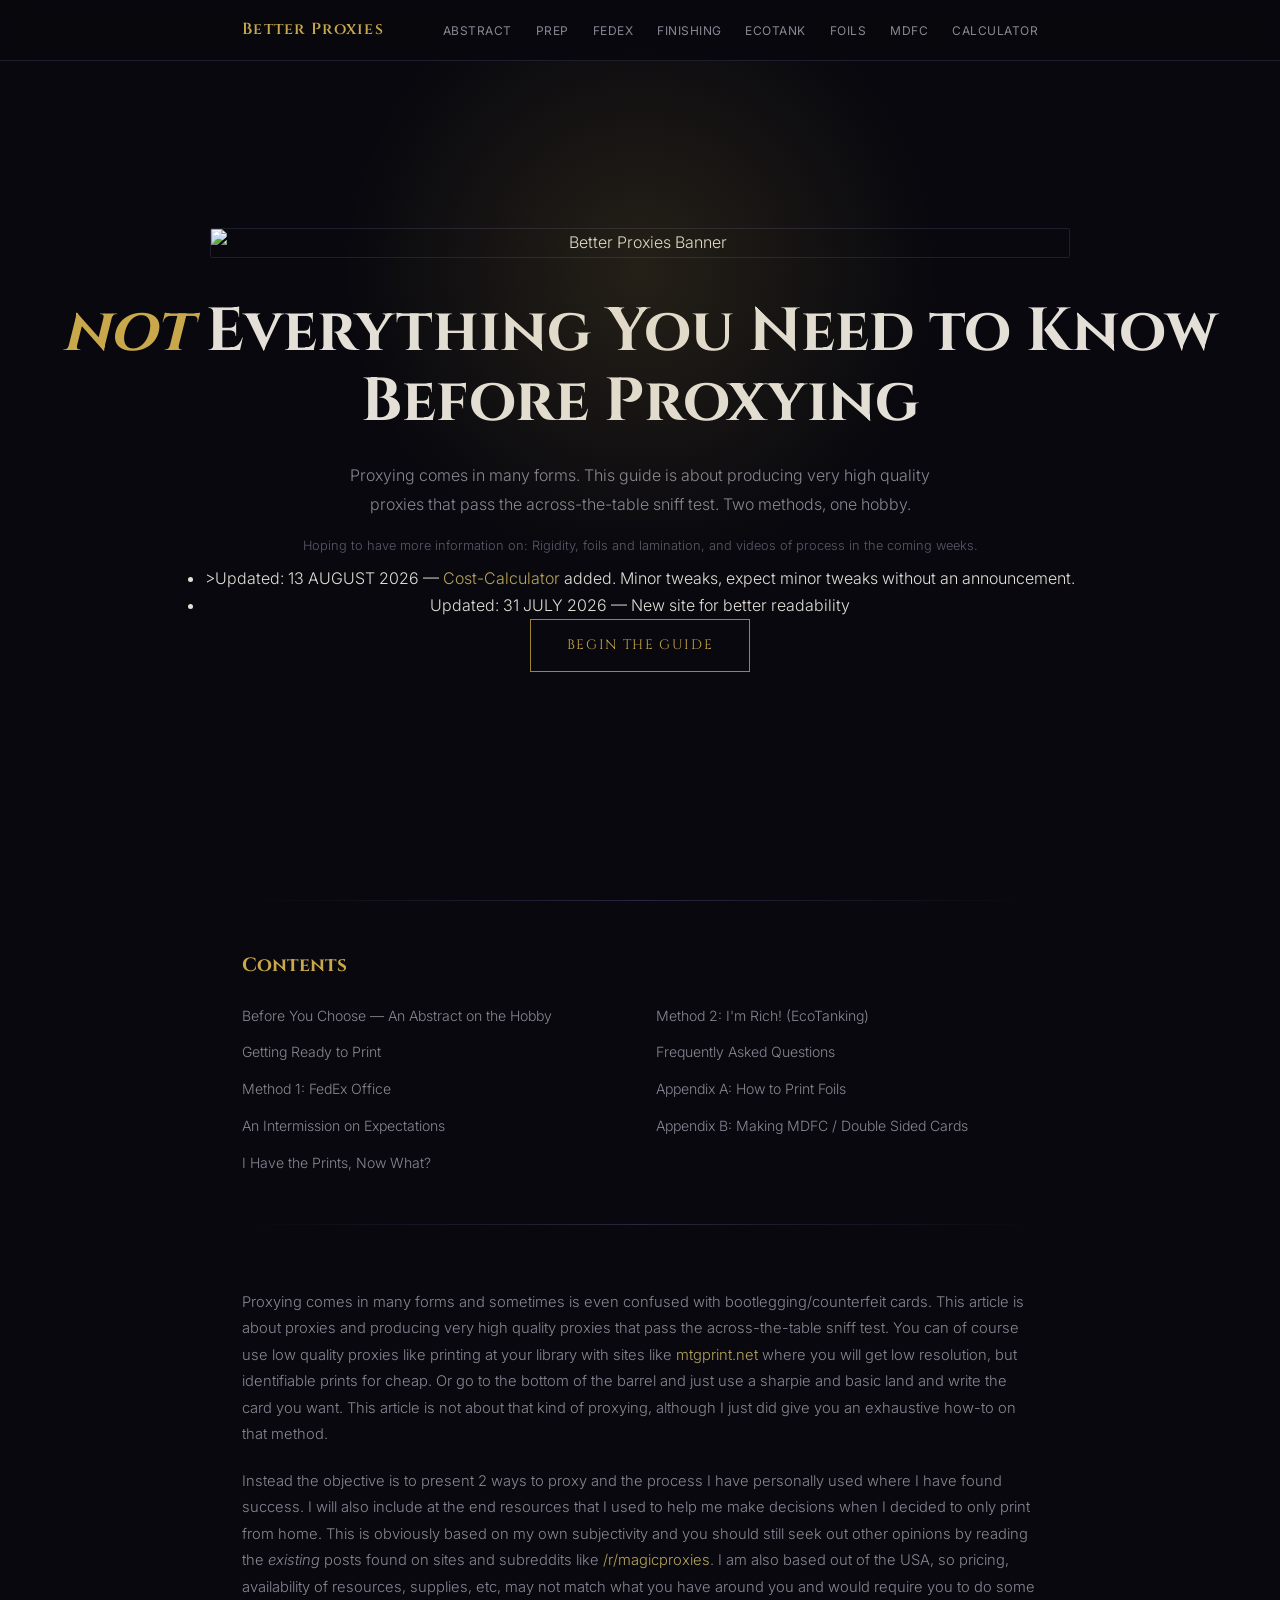
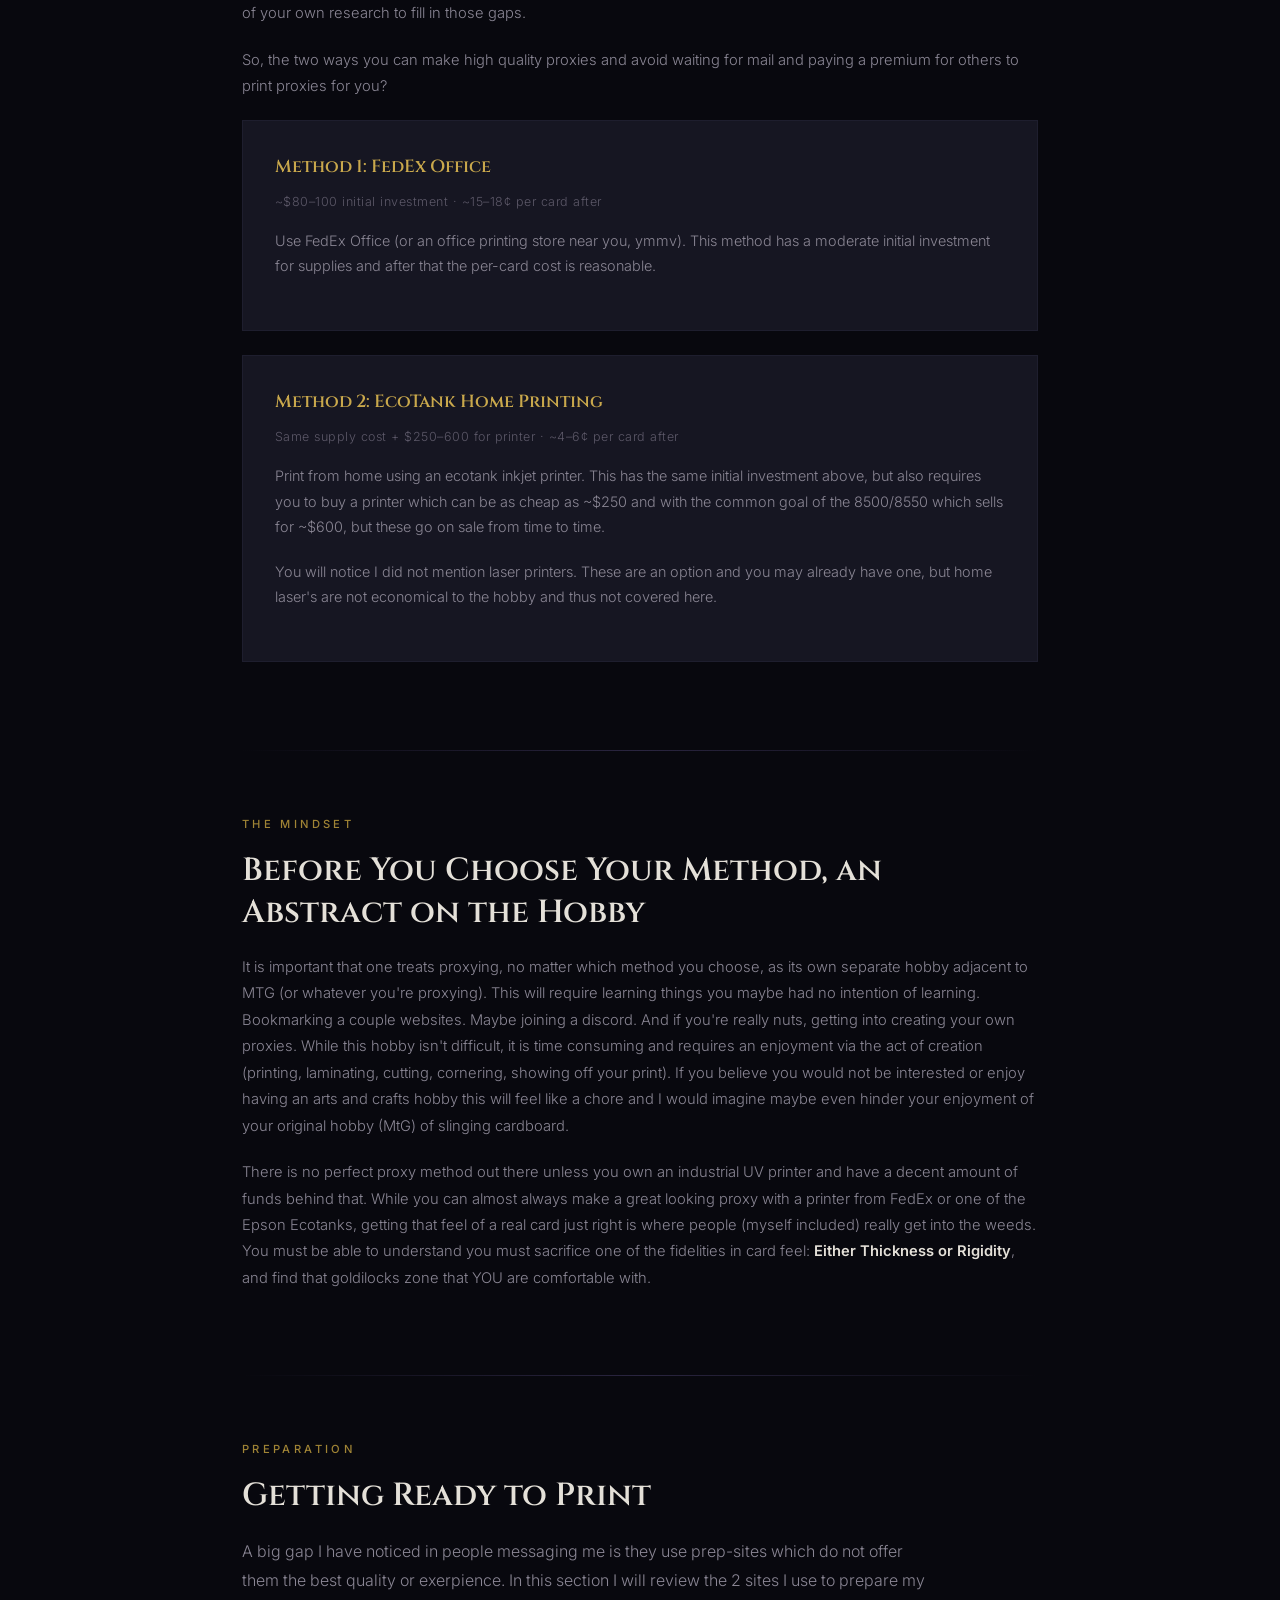
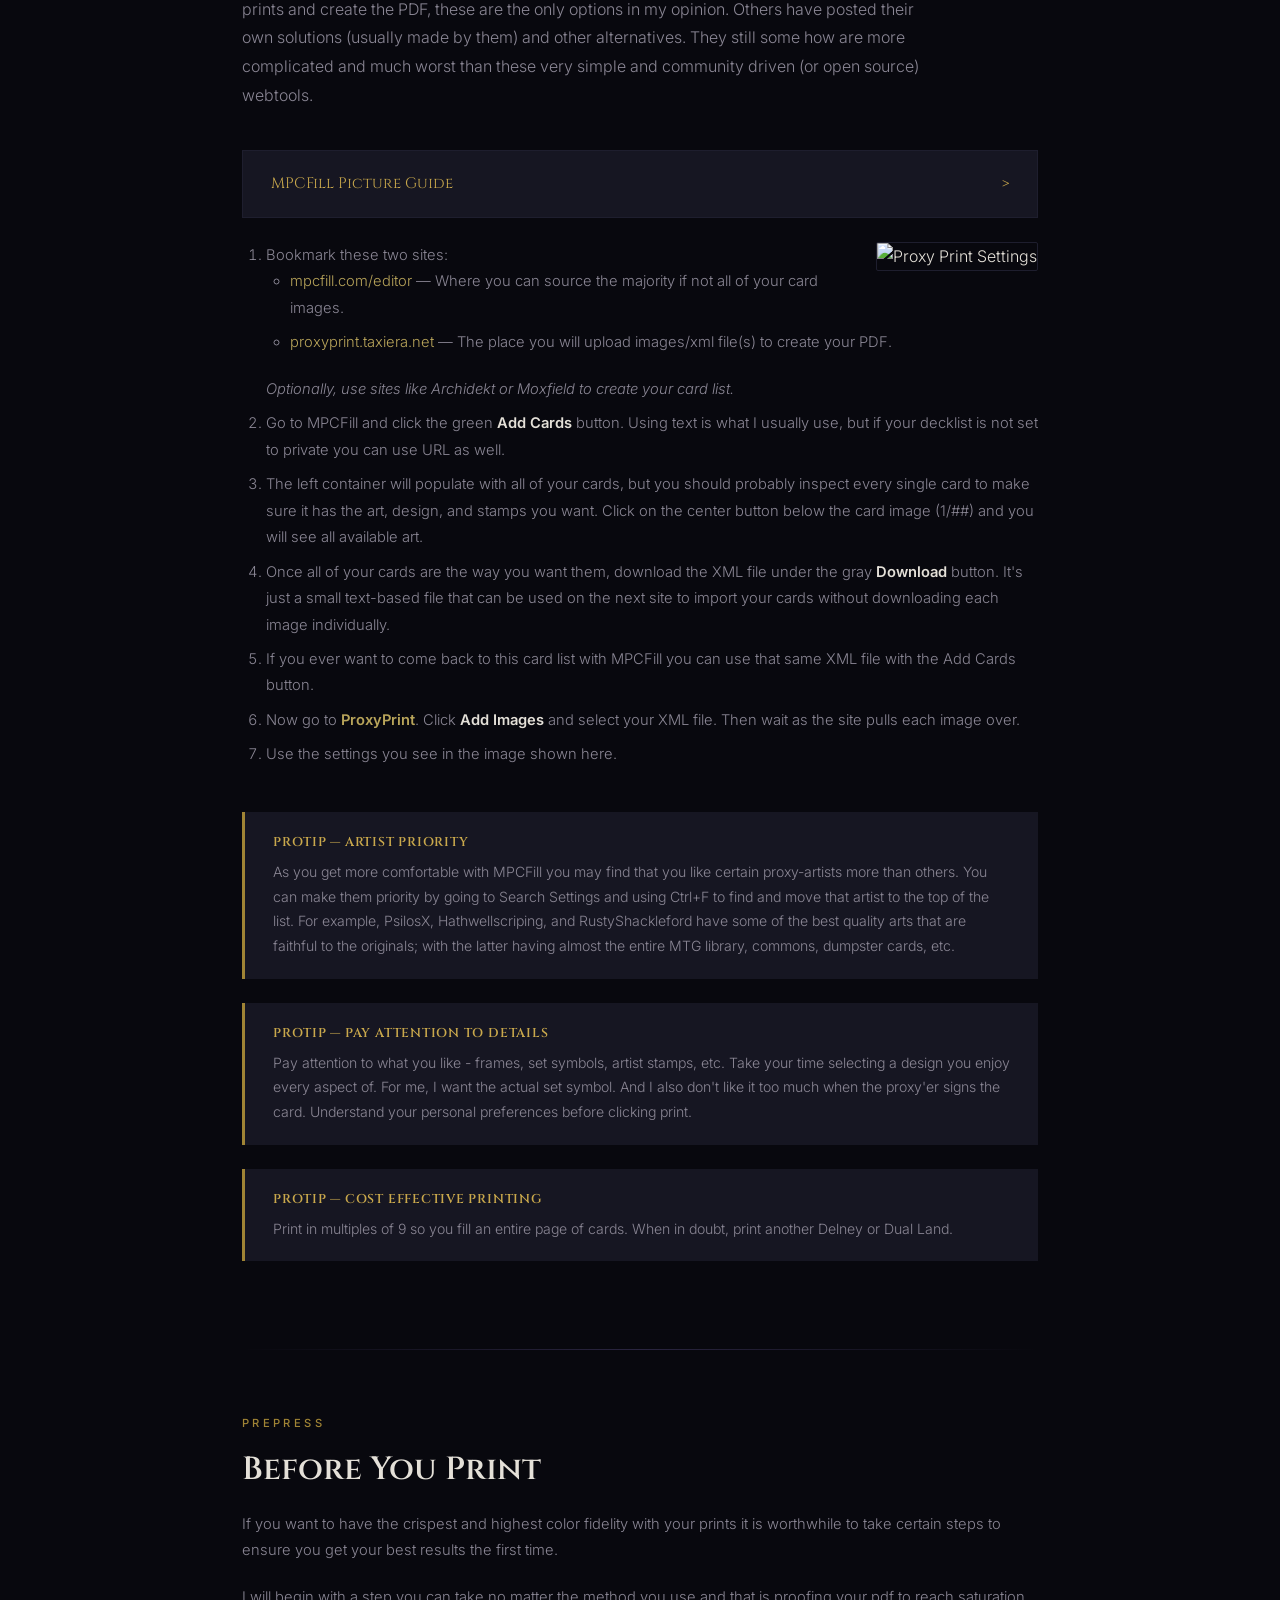
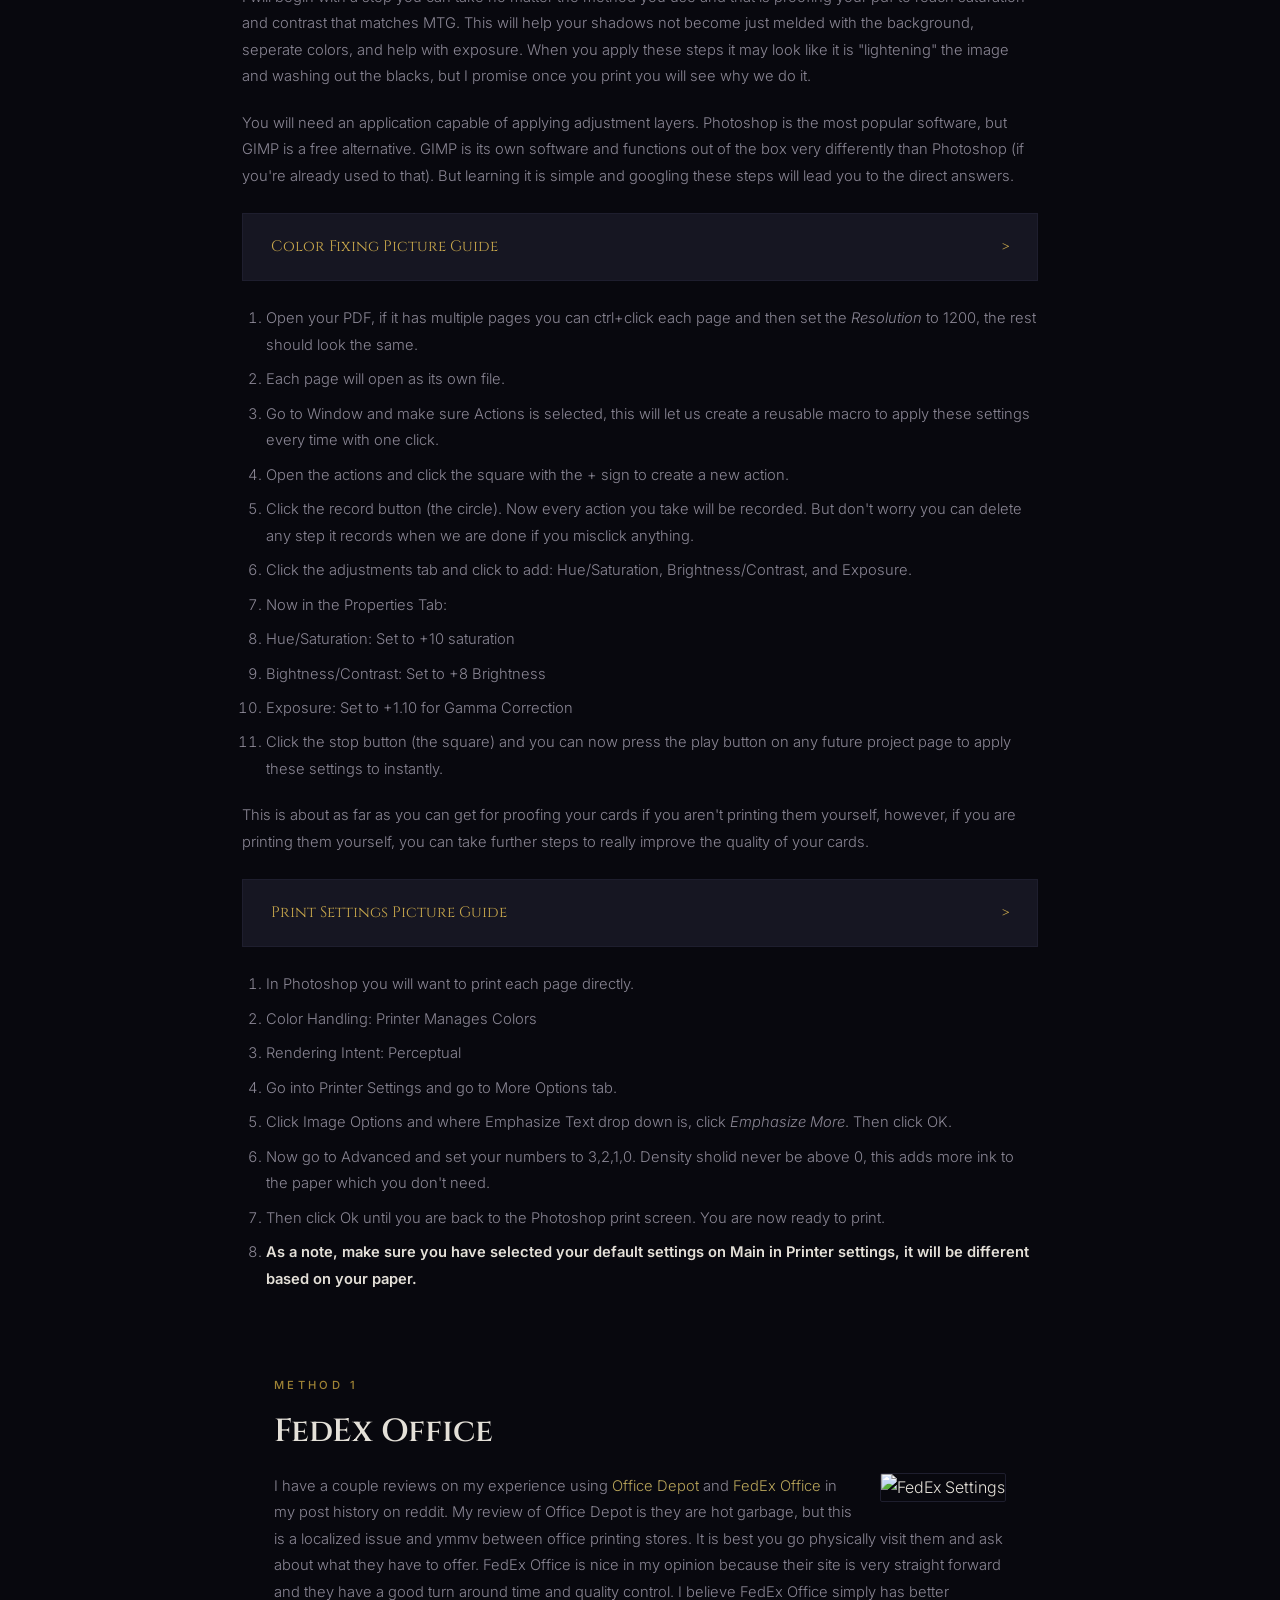
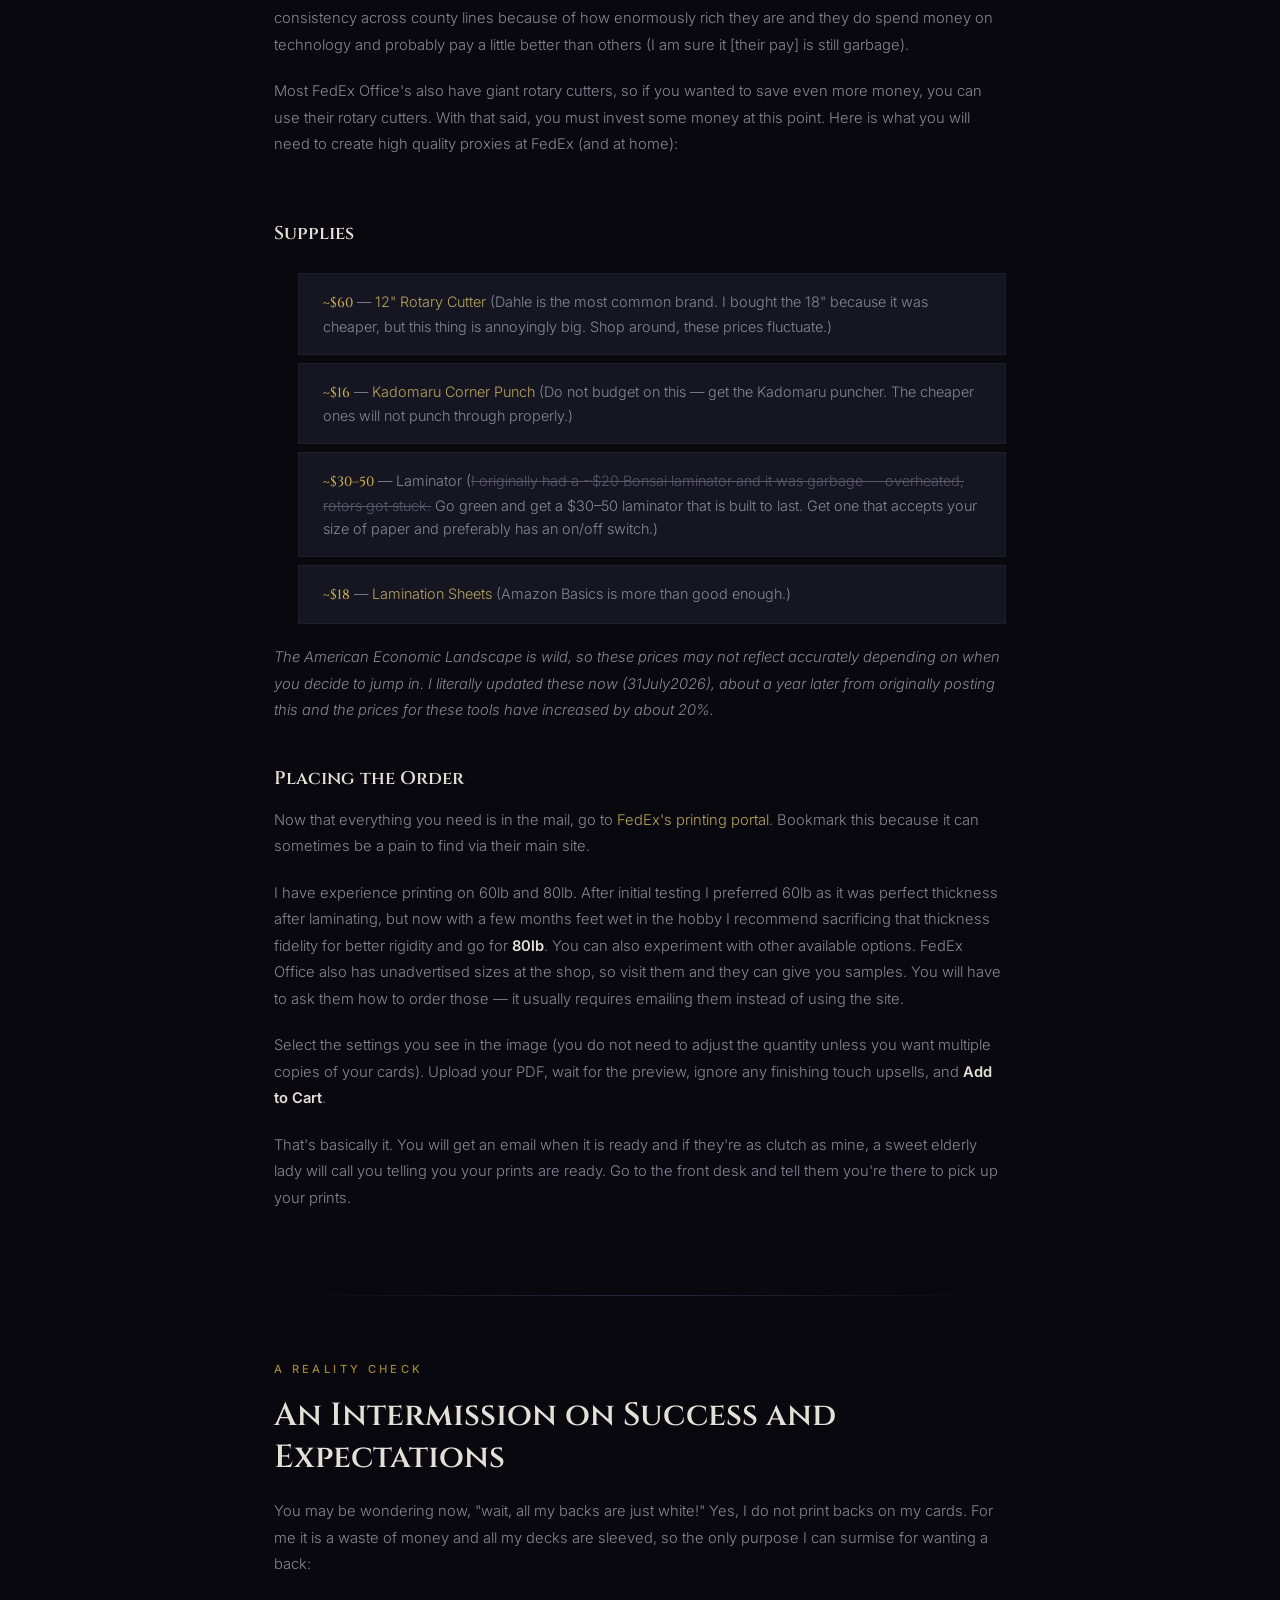
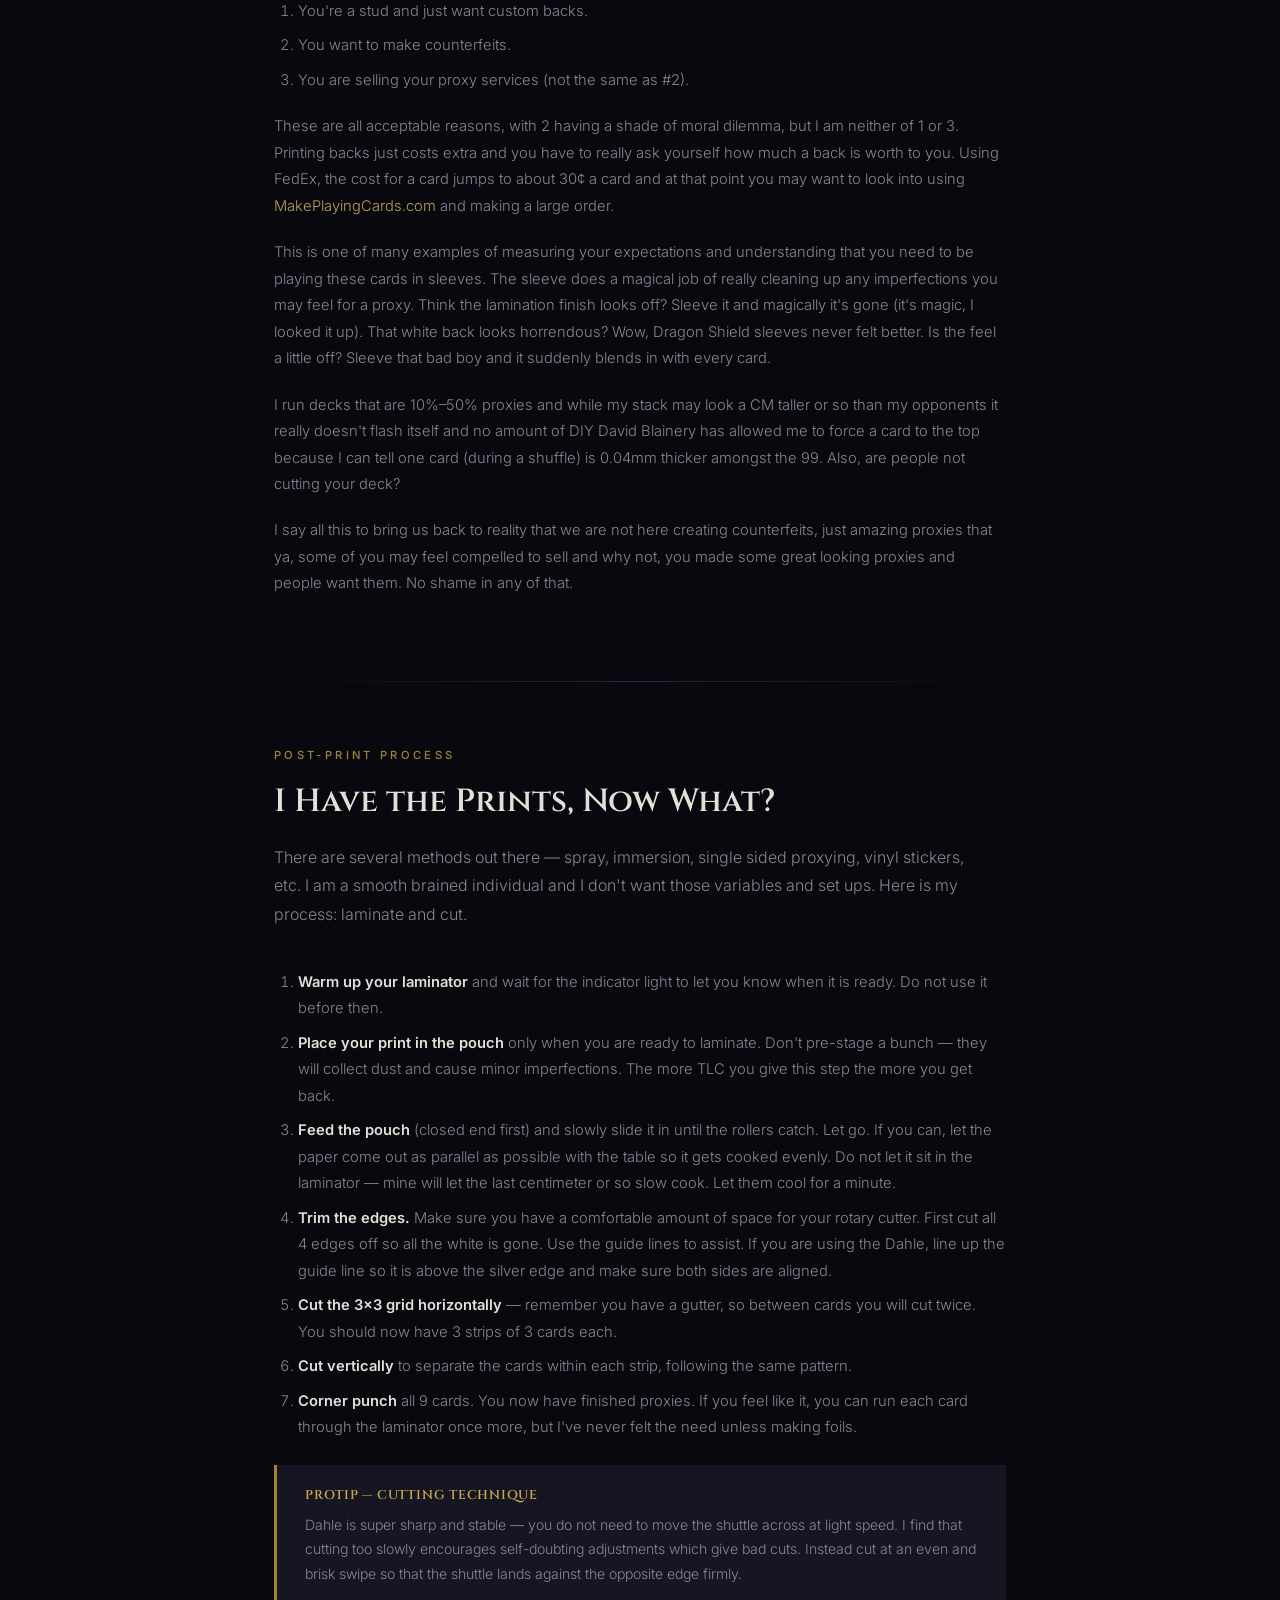
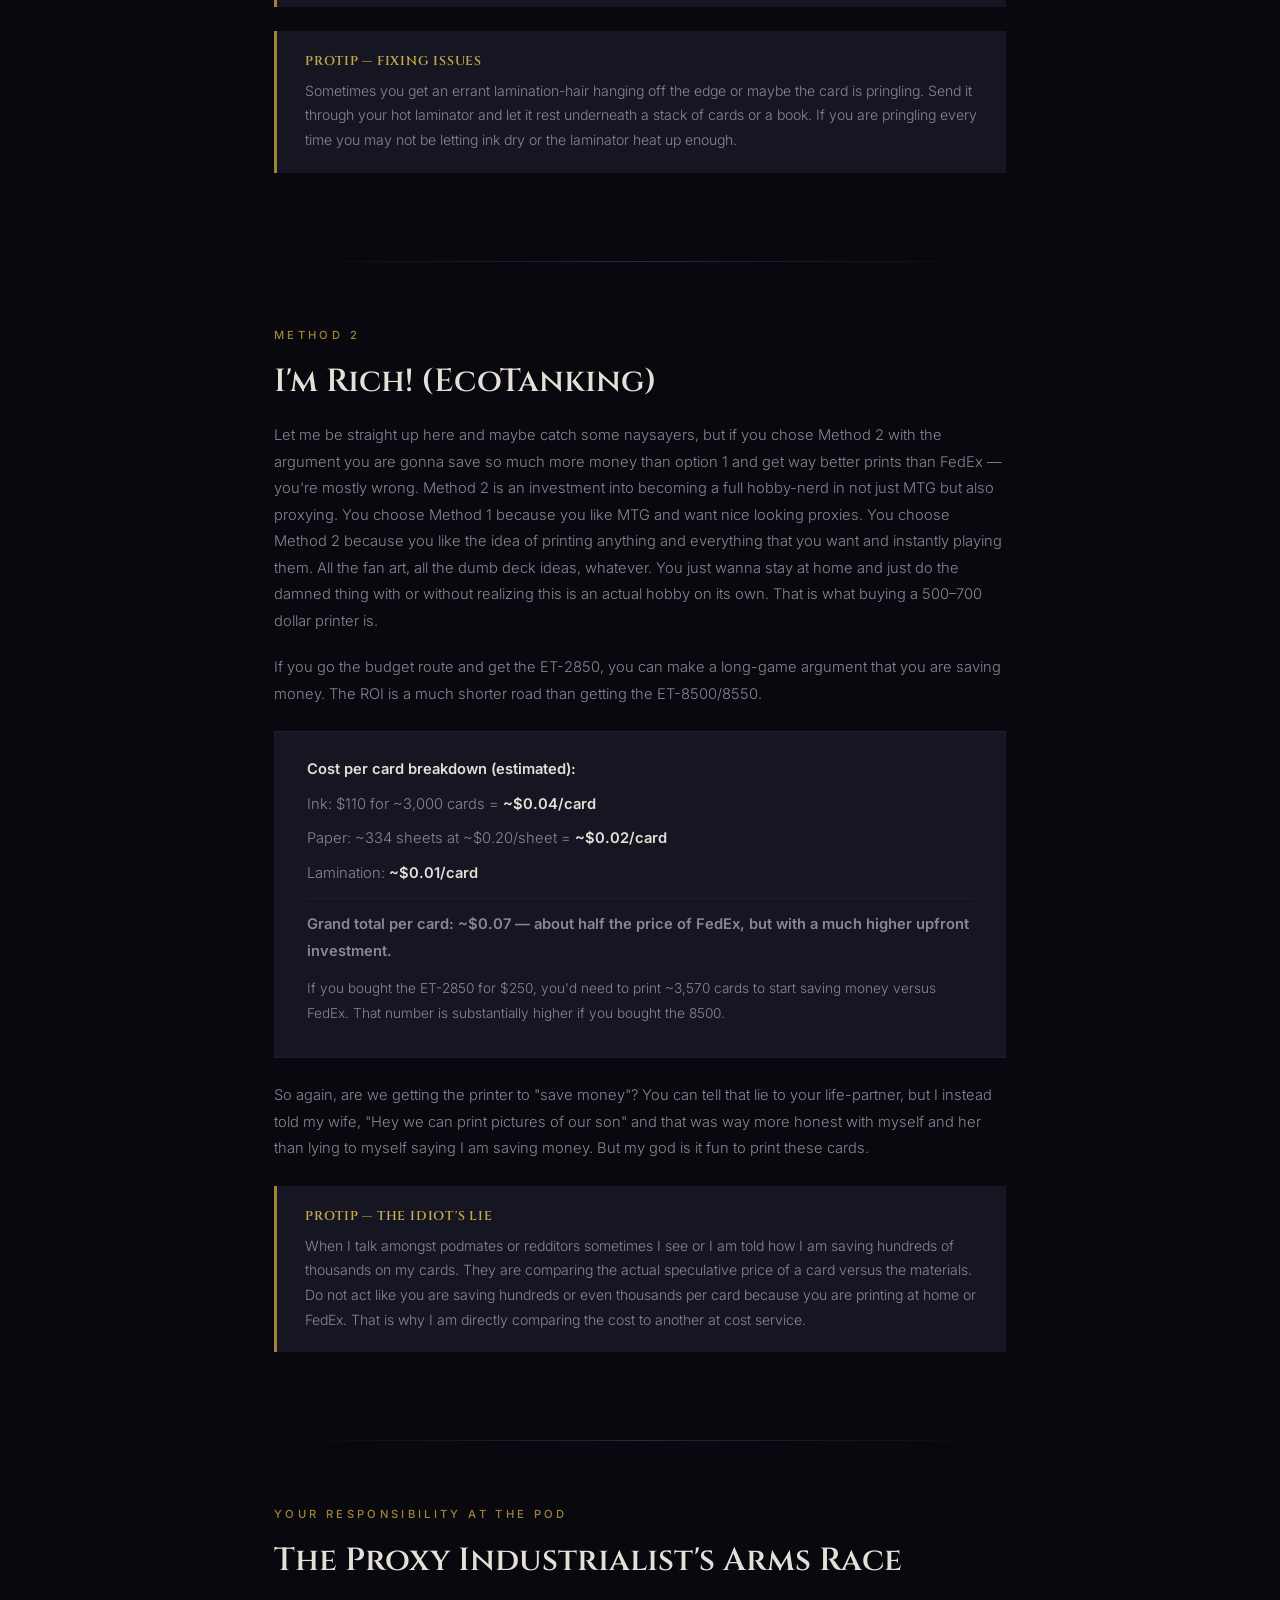
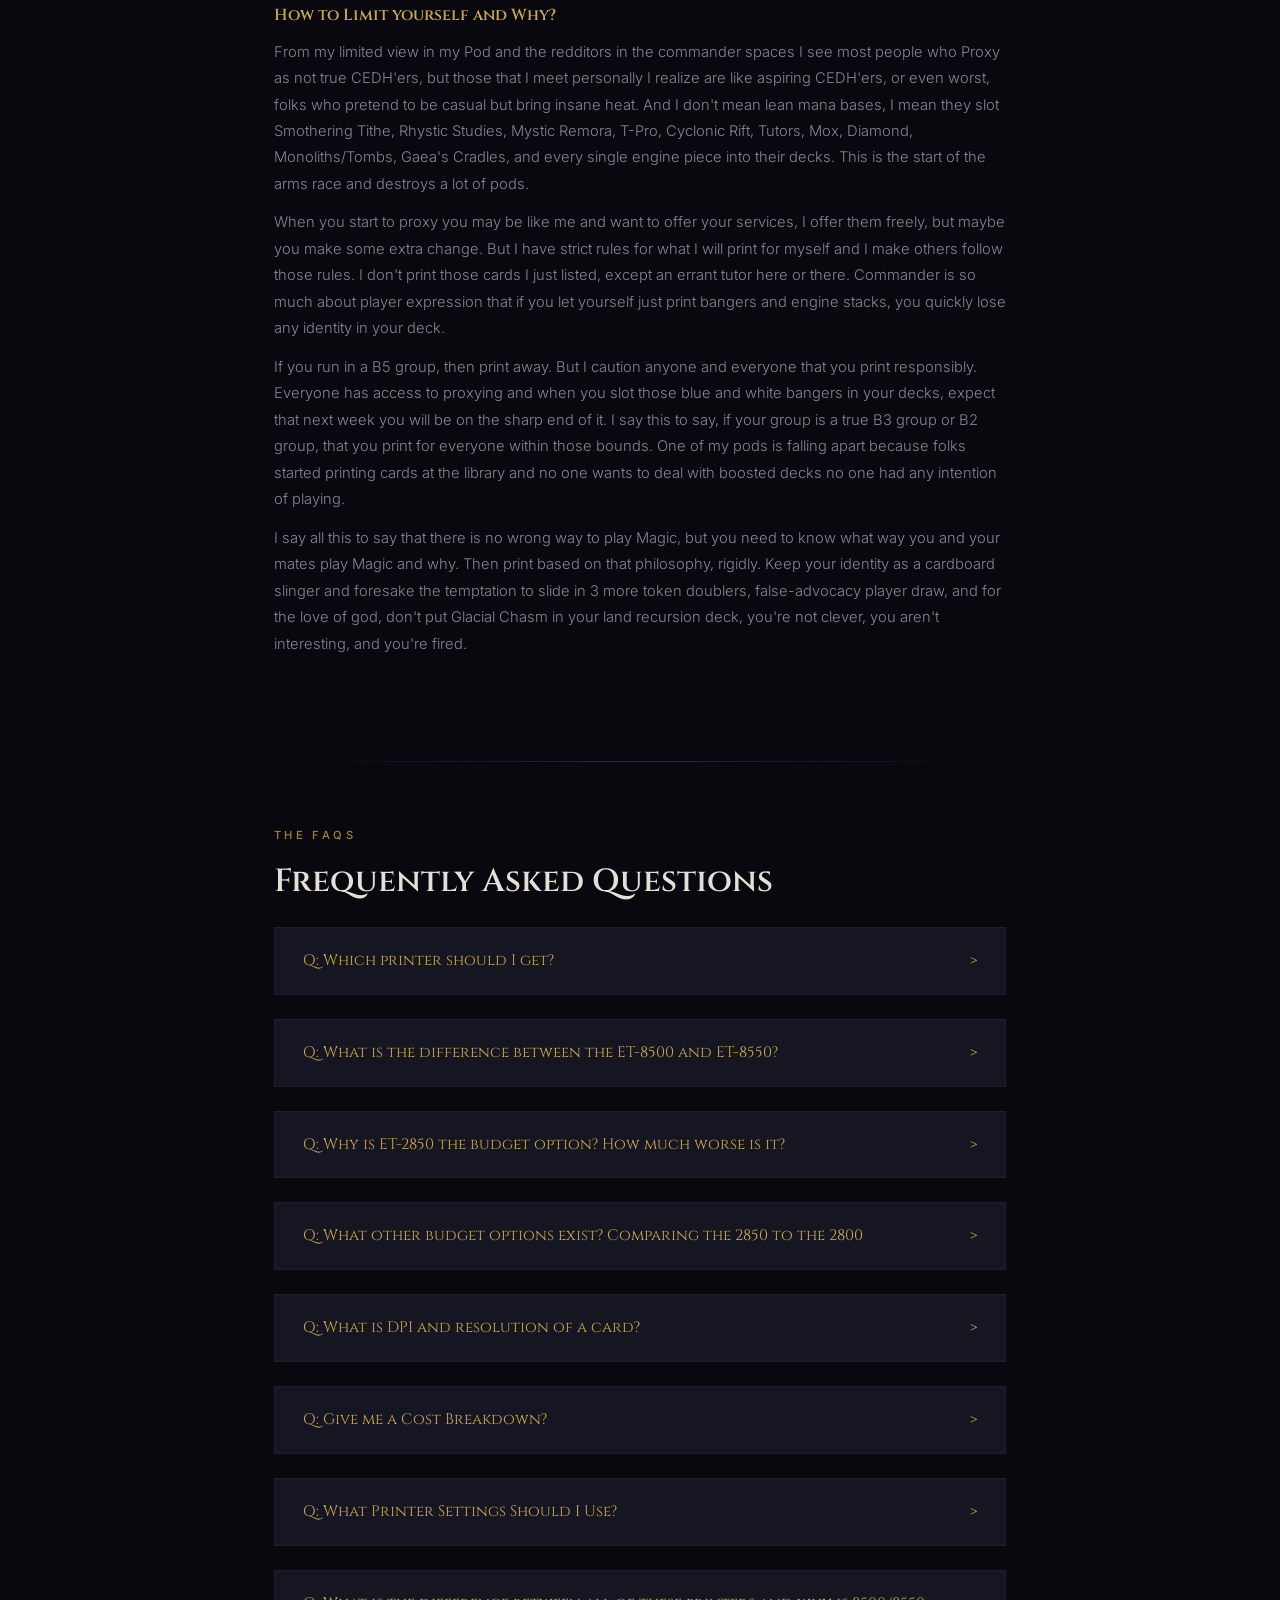
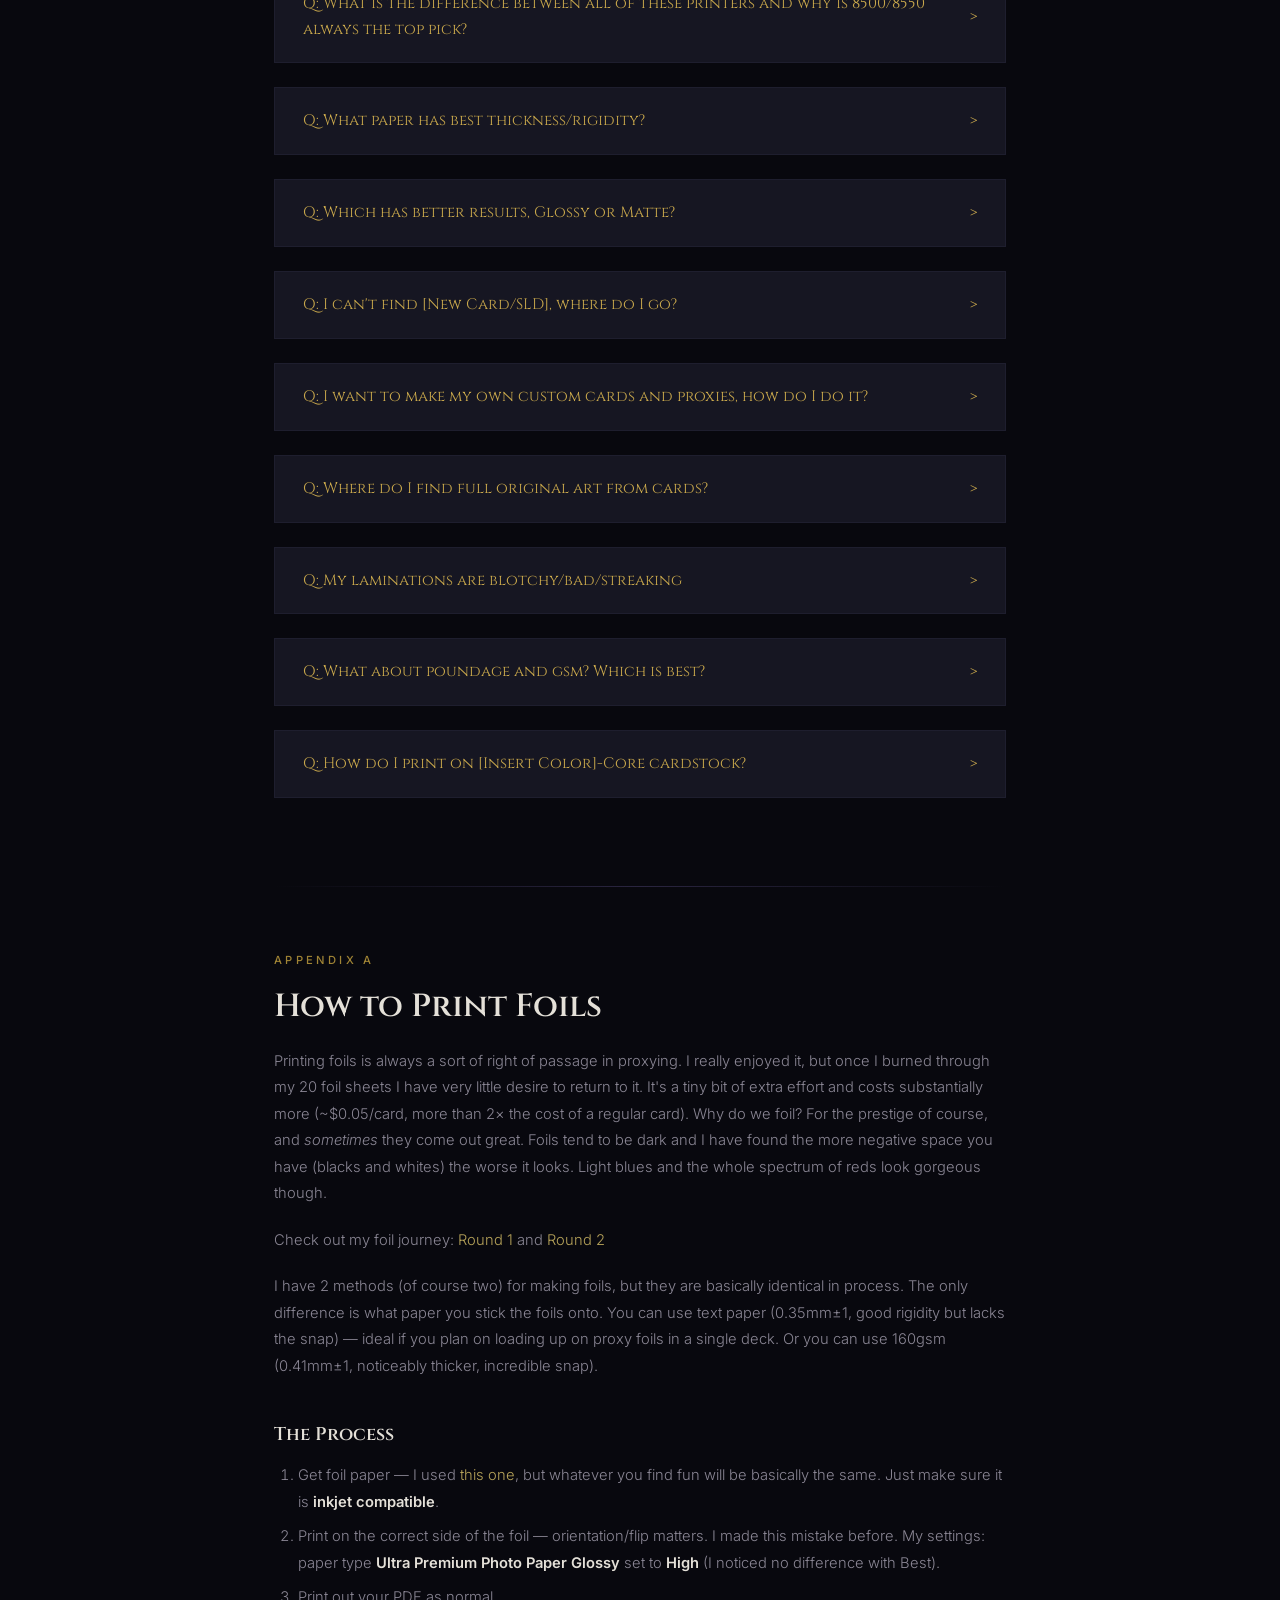
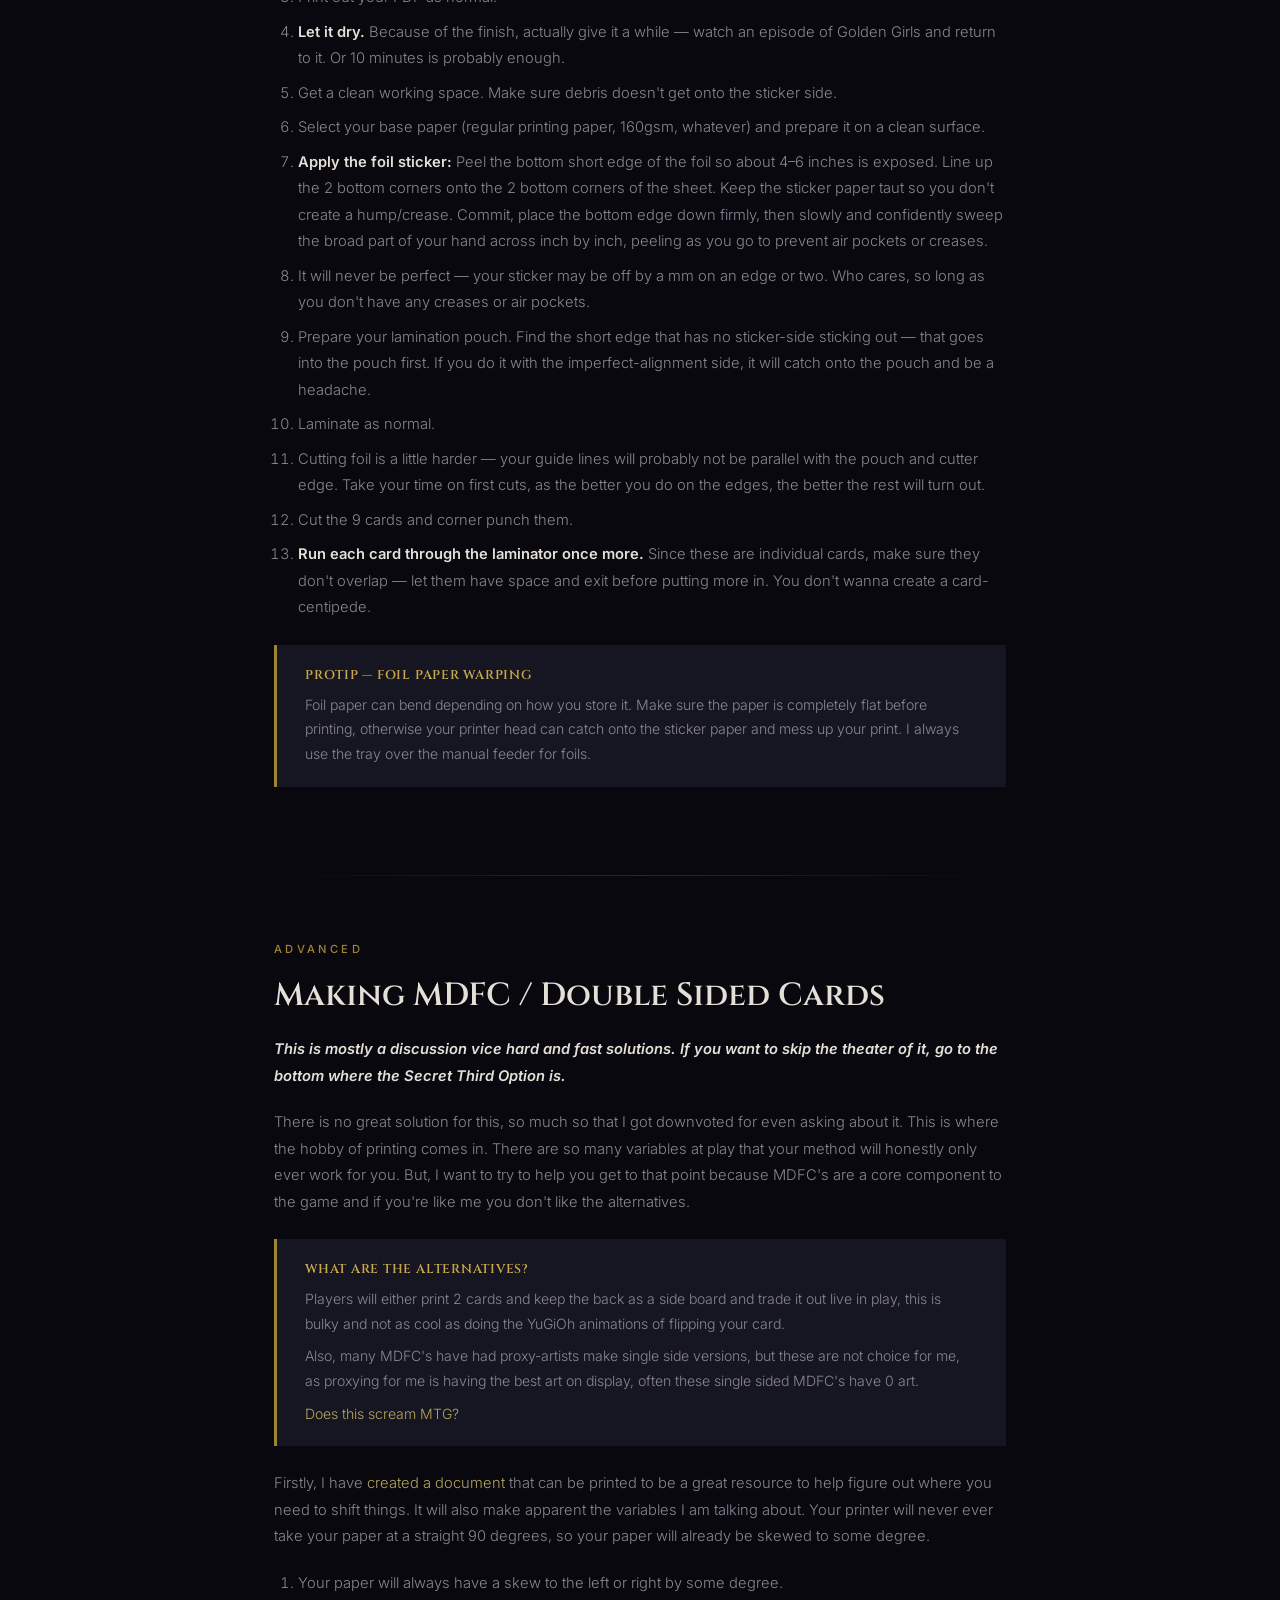
==== commit 92dbc5ba: "navbar stuff" ====
--- a/index.html
+++ b/index.html
@@ -566,9 +566,12 @@
     <img src="https://i.imgur.com/0VrnIPt.jpeg" alt="Better Proxies Banner" class="hero-banner">
     <h1><em>not</em> Everything You Need to Know Before Proxying</h1>
     <p class="hero-sub">Proxying comes in many forms. This guide is about producing very high quality proxies that pass the across-the-table sniff test. Two methods, one hobby.</p>
-    <p class="hero-update">Hoping to have more information on: Rigidity, foils and lamination, and videos of process in the coming weeks.<br>
-        Updated: 13 AUGUST 2026 &mdash; <a href="calculator.html"> Cost-Calculator</a> added. Minor tweaks, expect minor tweaks without an announcement. <br>
-        Updated: 31 JULY 2026 &mdash; New site for better readability</p>
+    <p class="hero-update">Hoping to have more information on: Rigidity, foils and lamination, and videos of process in the coming weeks.
+        <ul>
+            <li>>Updated: 13 AUGUST 2026 &mdash; <a href="calculator.html"> Cost-Calculator</a> added. Minor tweaks, expect minor tweaks without an announcement.</li>
+            <li>Updated: 31 JULY 2026 &mdash; New site for better readability</li>
+        </ul>
+    </p>
     <a href="#abstract" class="hero-cta">Begin the Guide</a>
 </div>
 
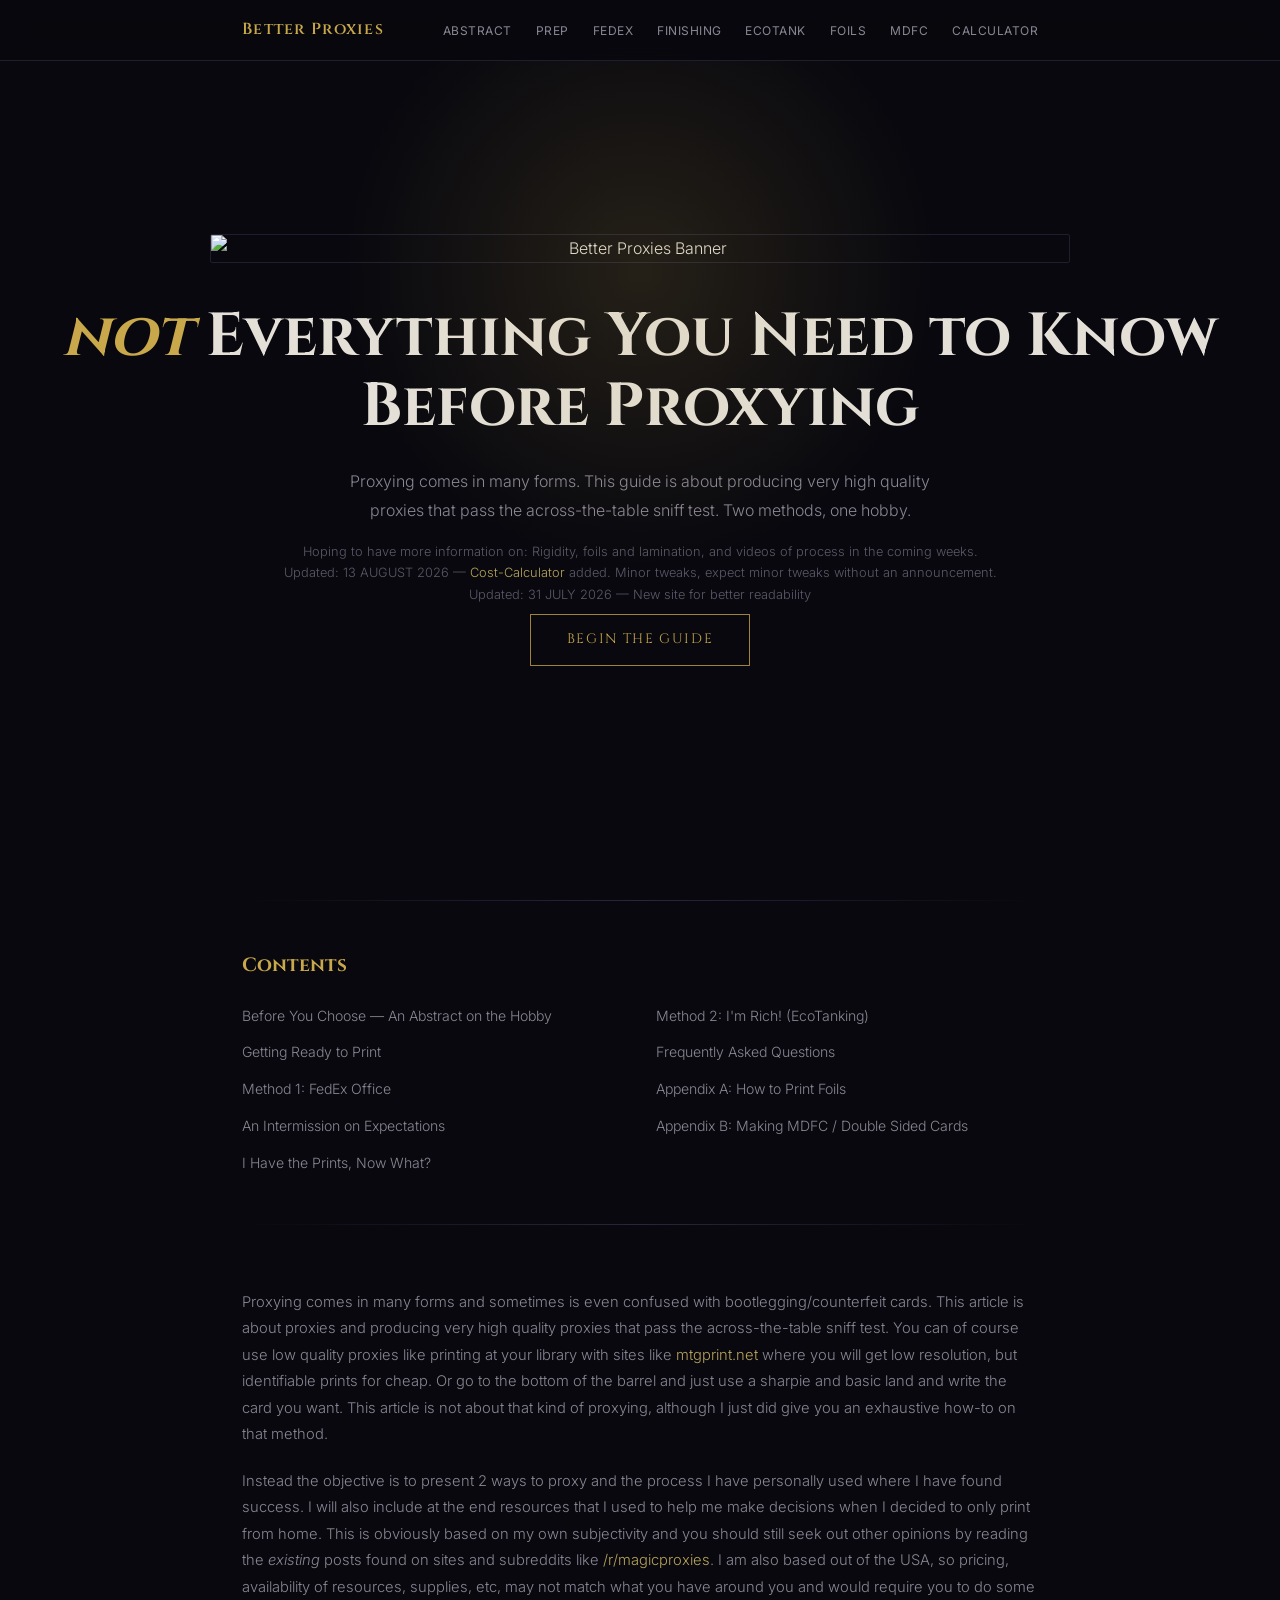
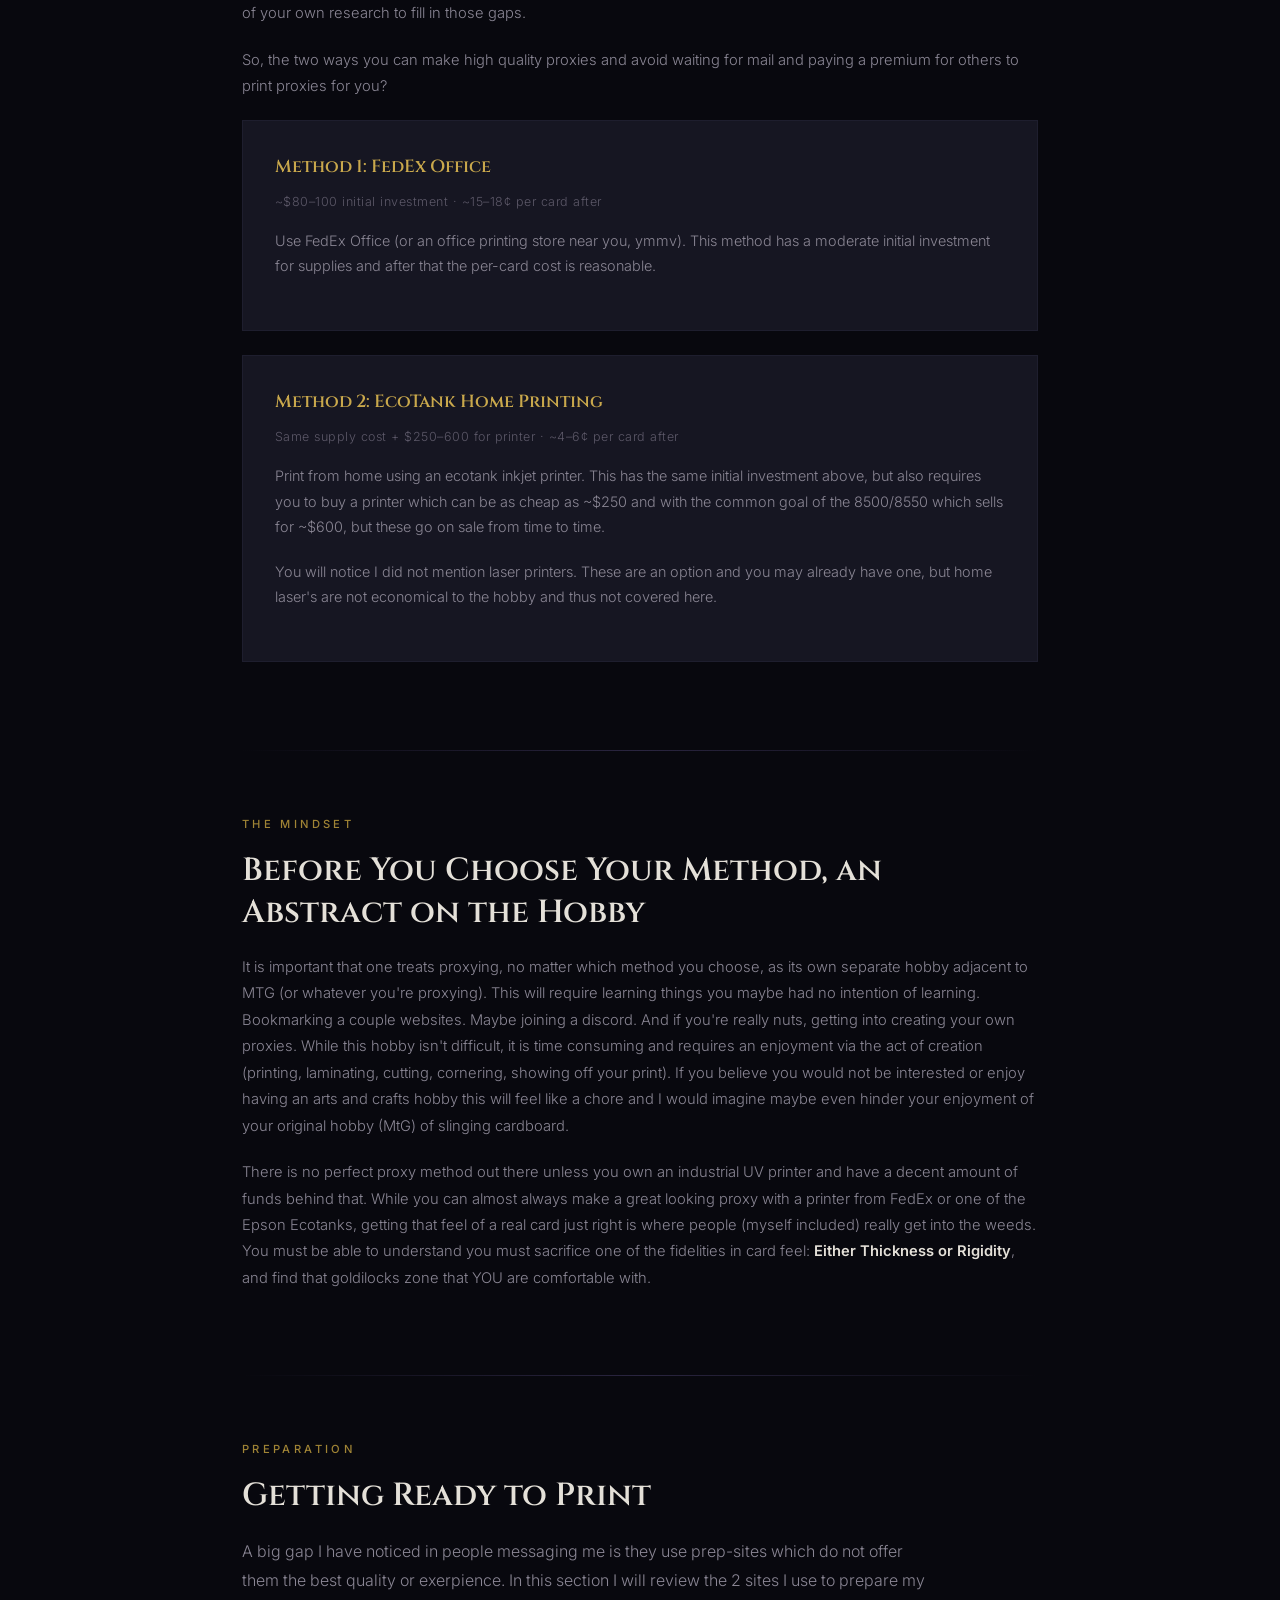
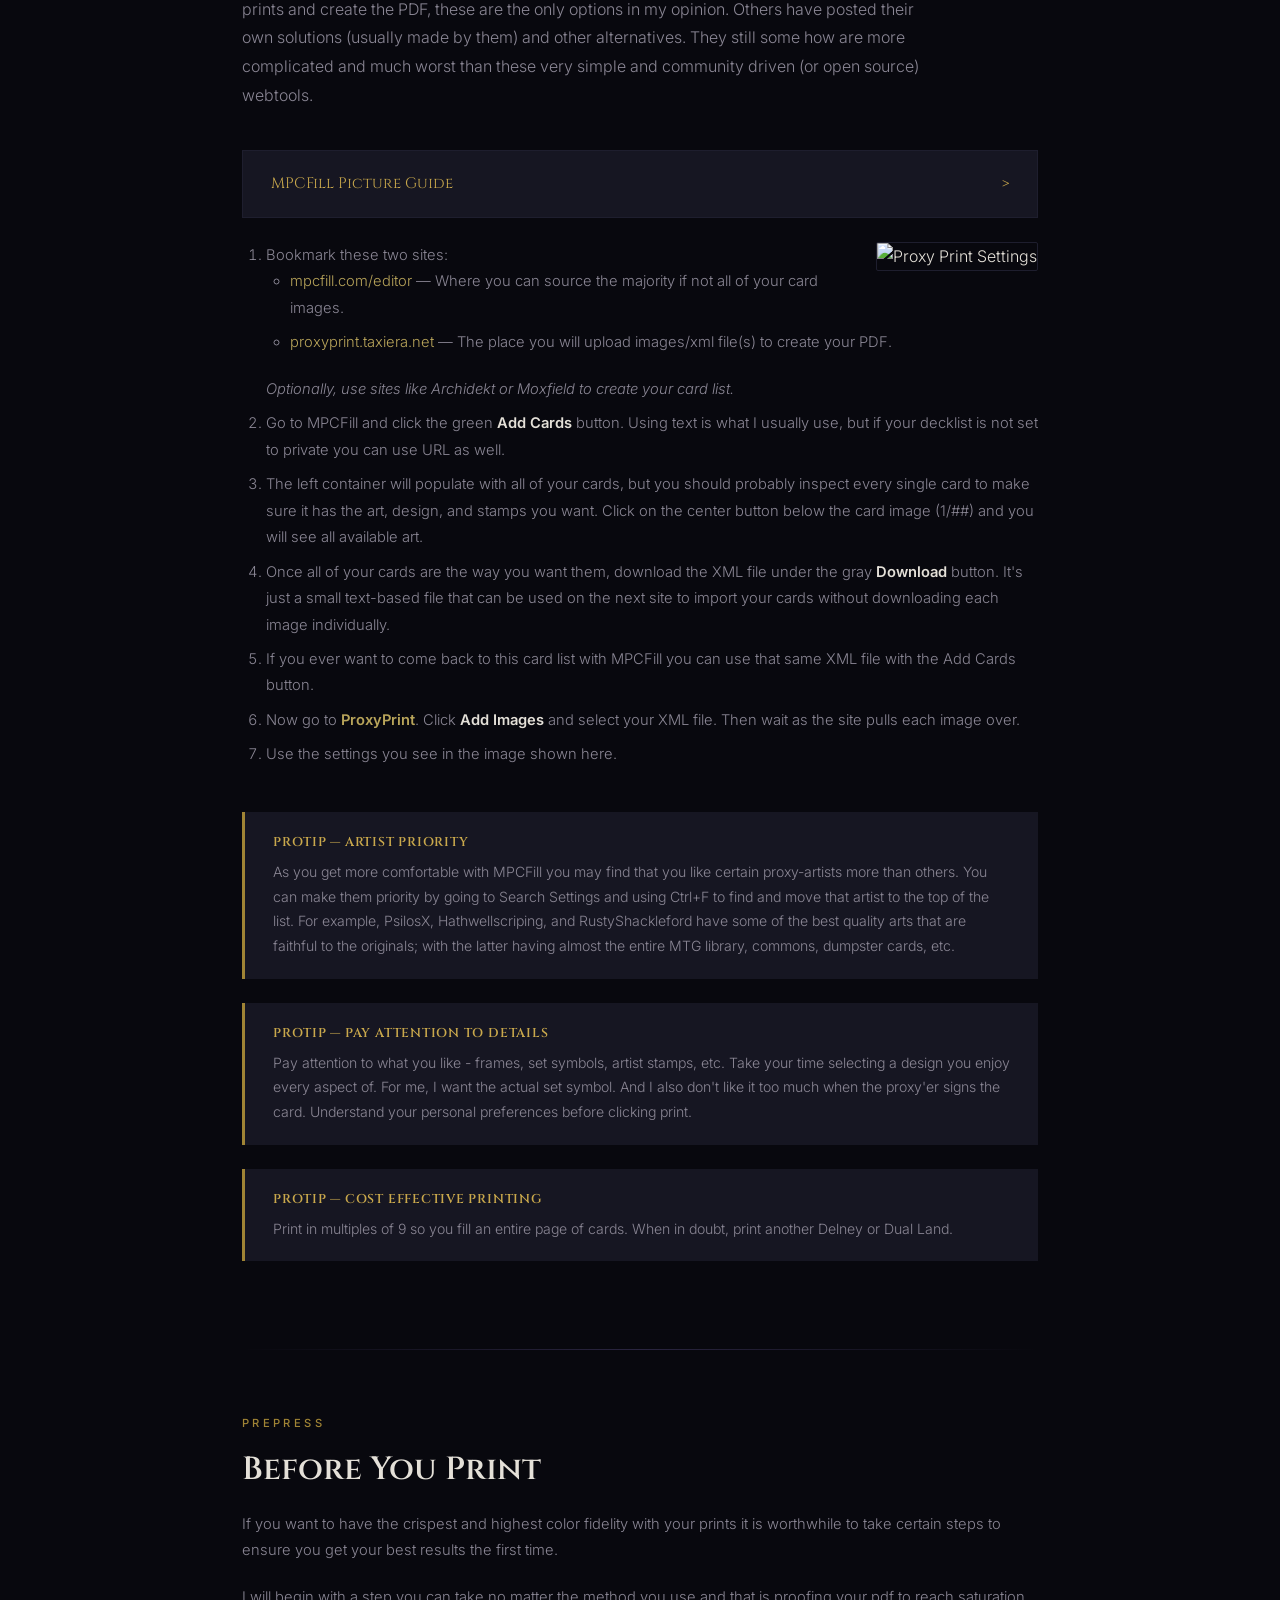
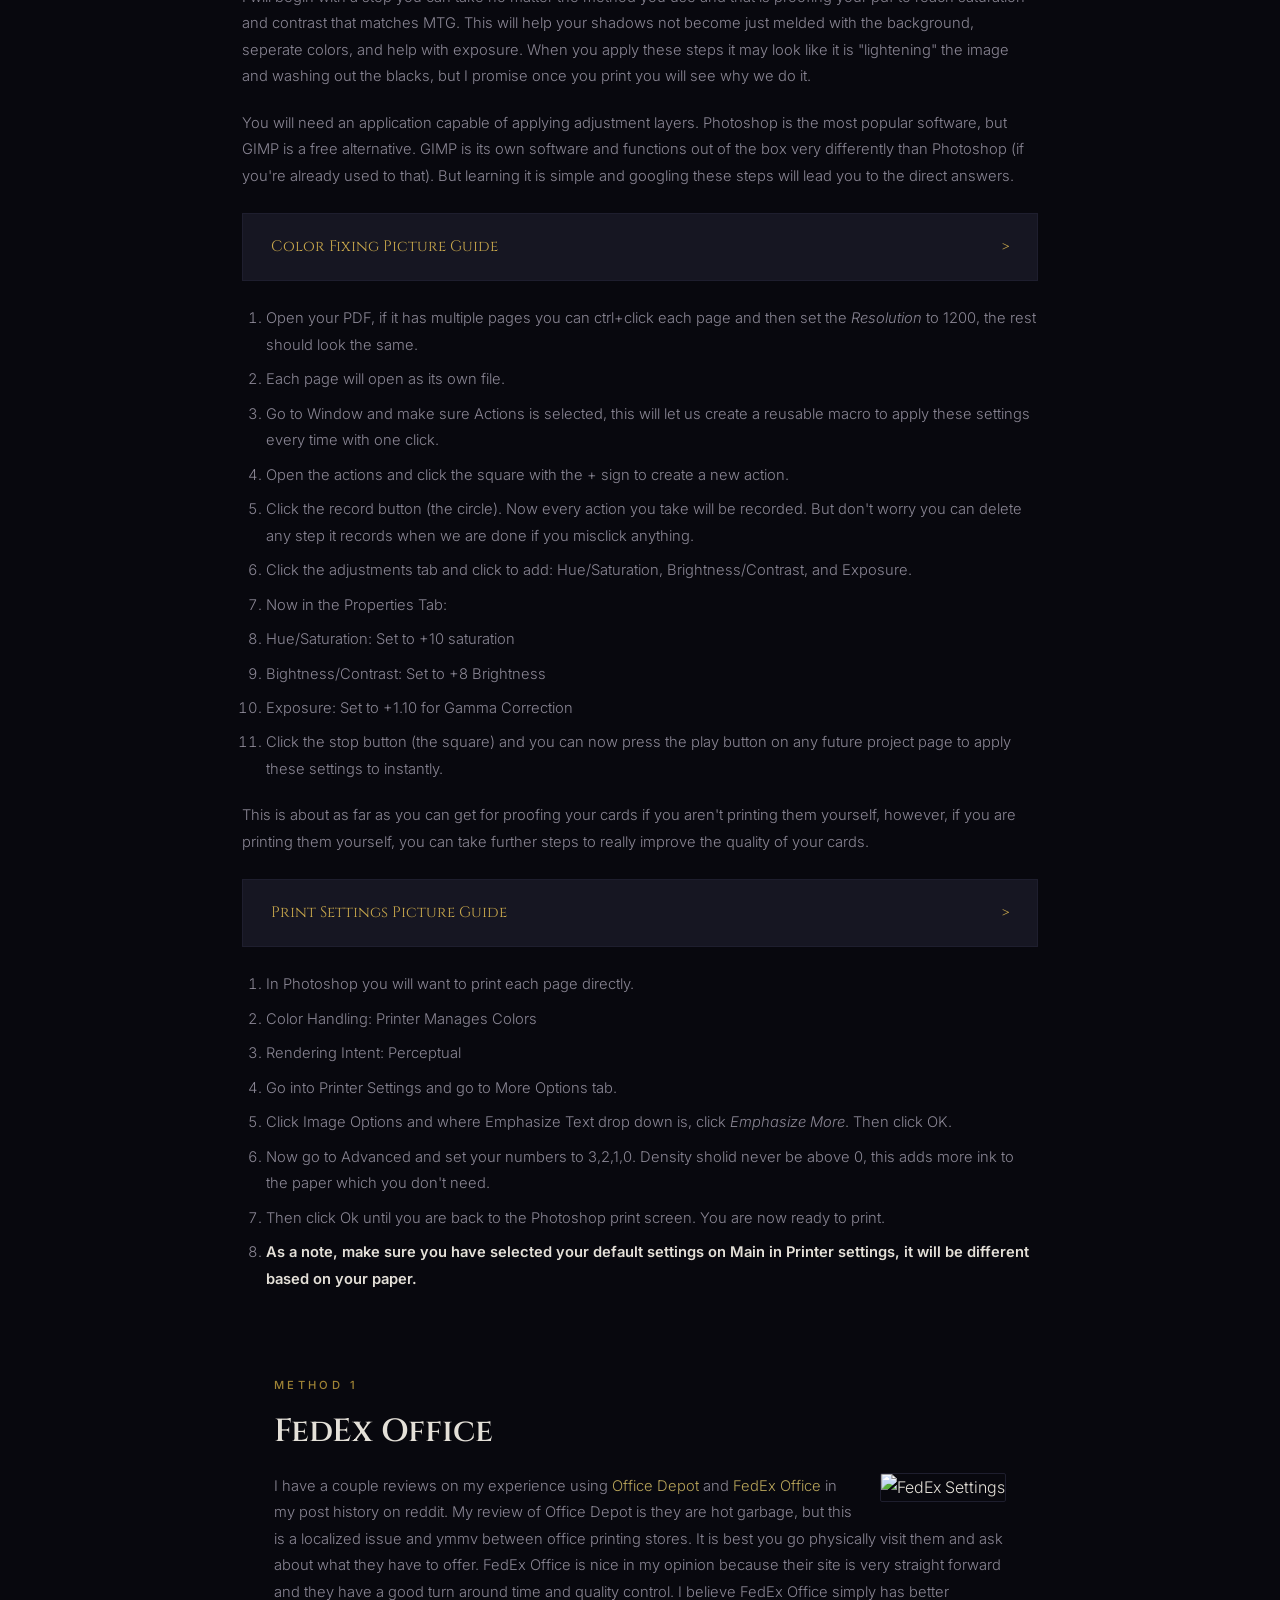
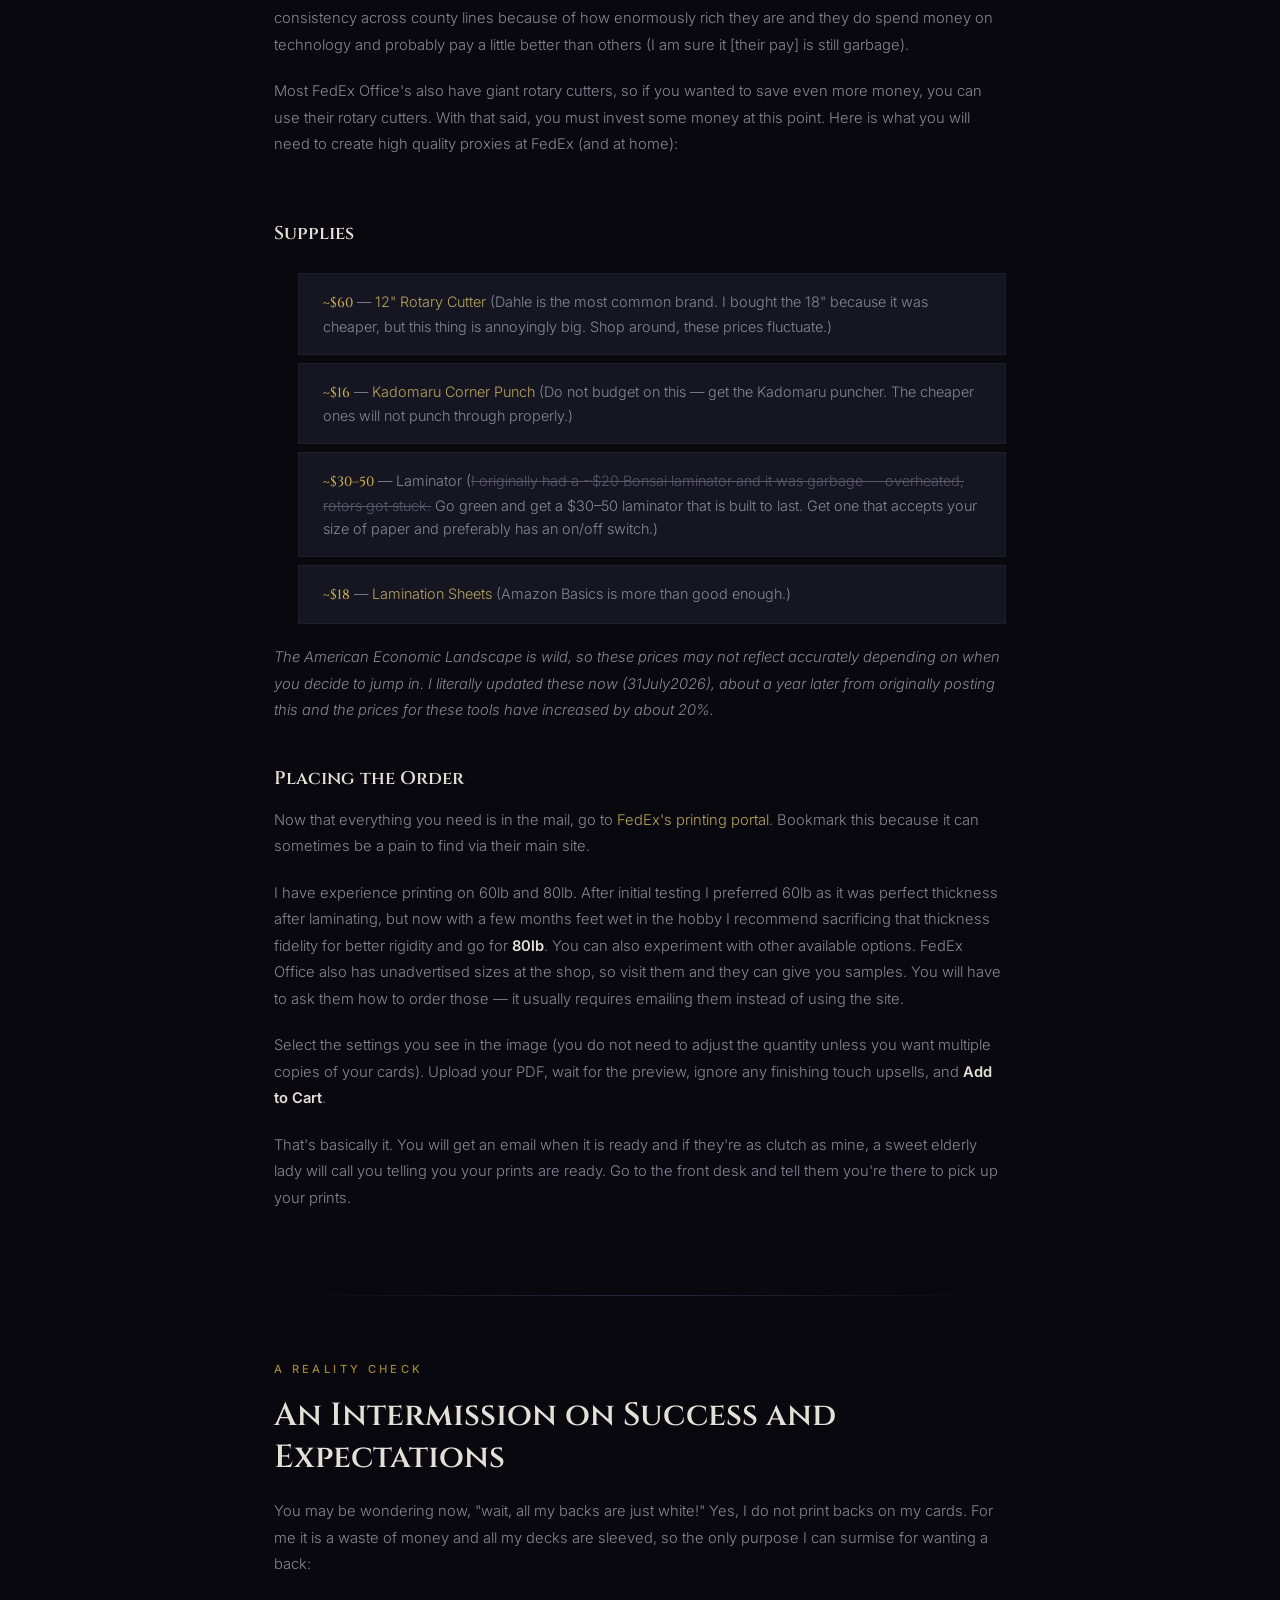
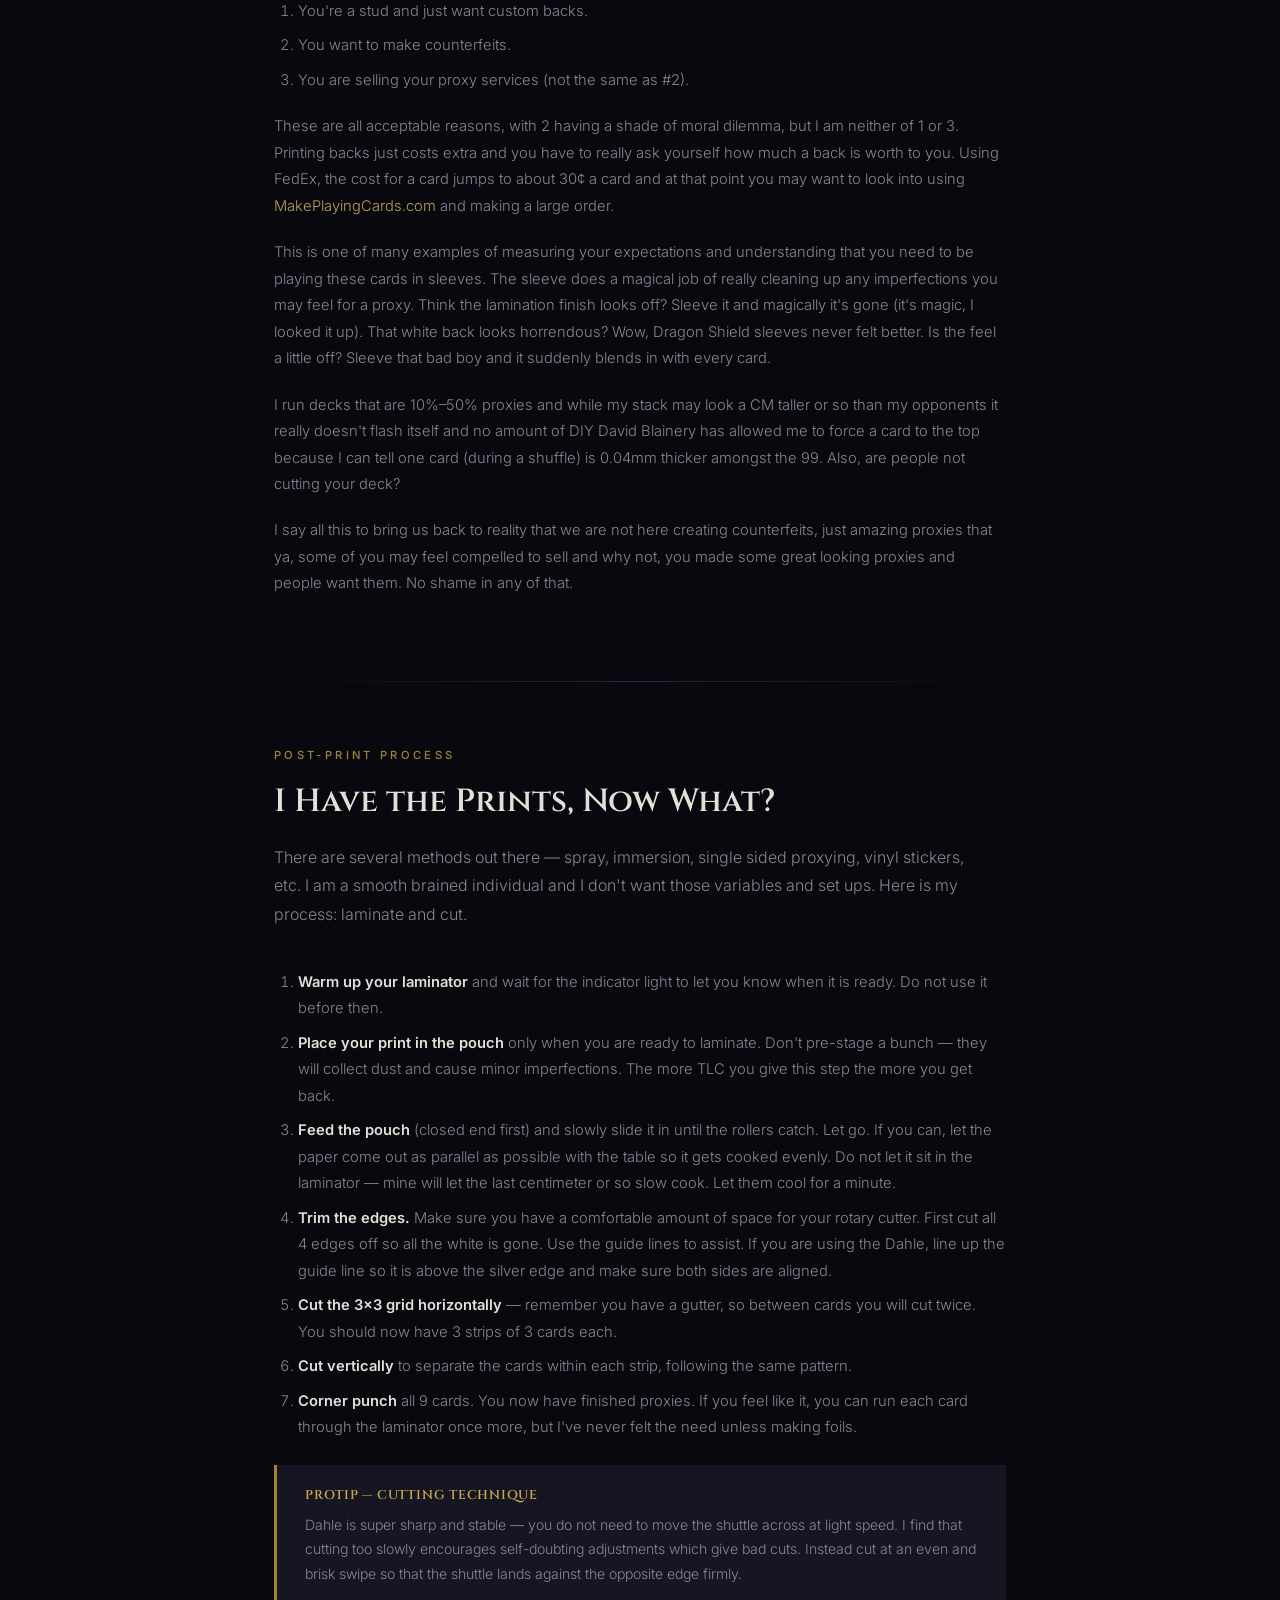
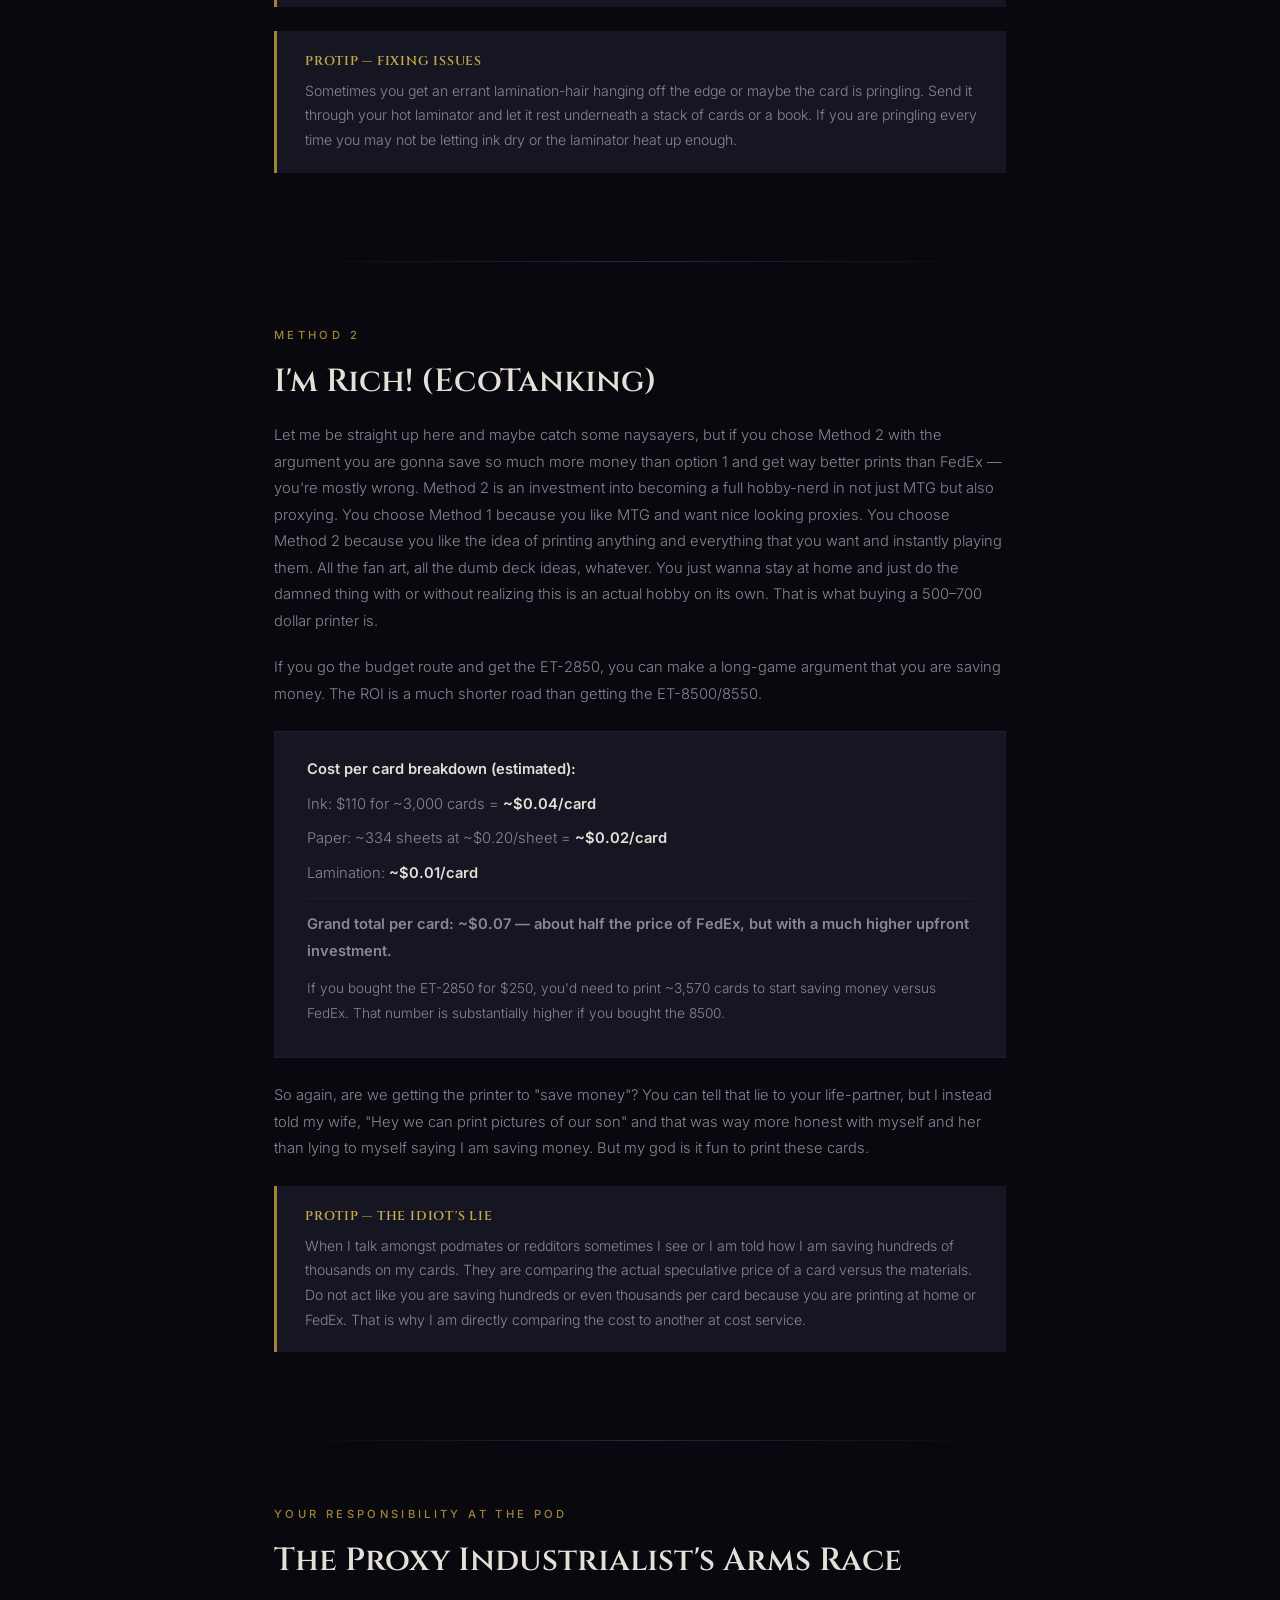
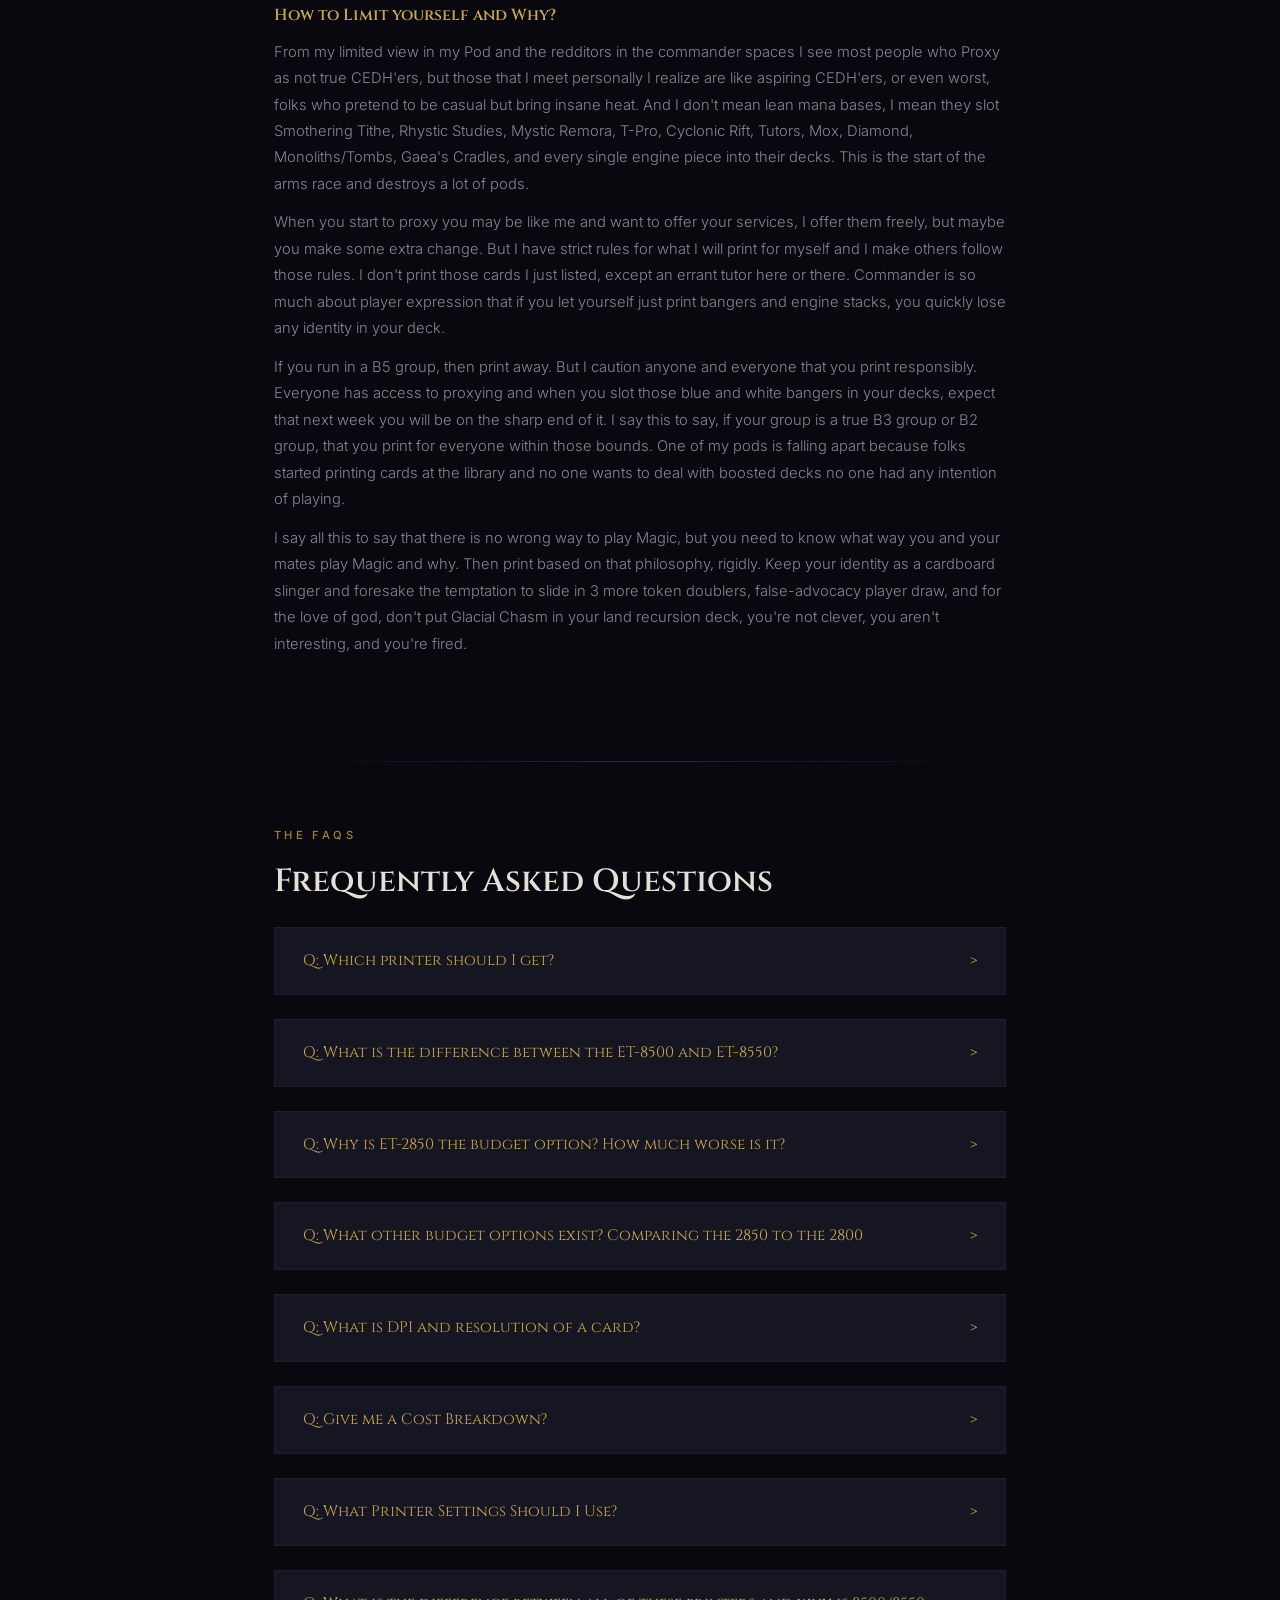
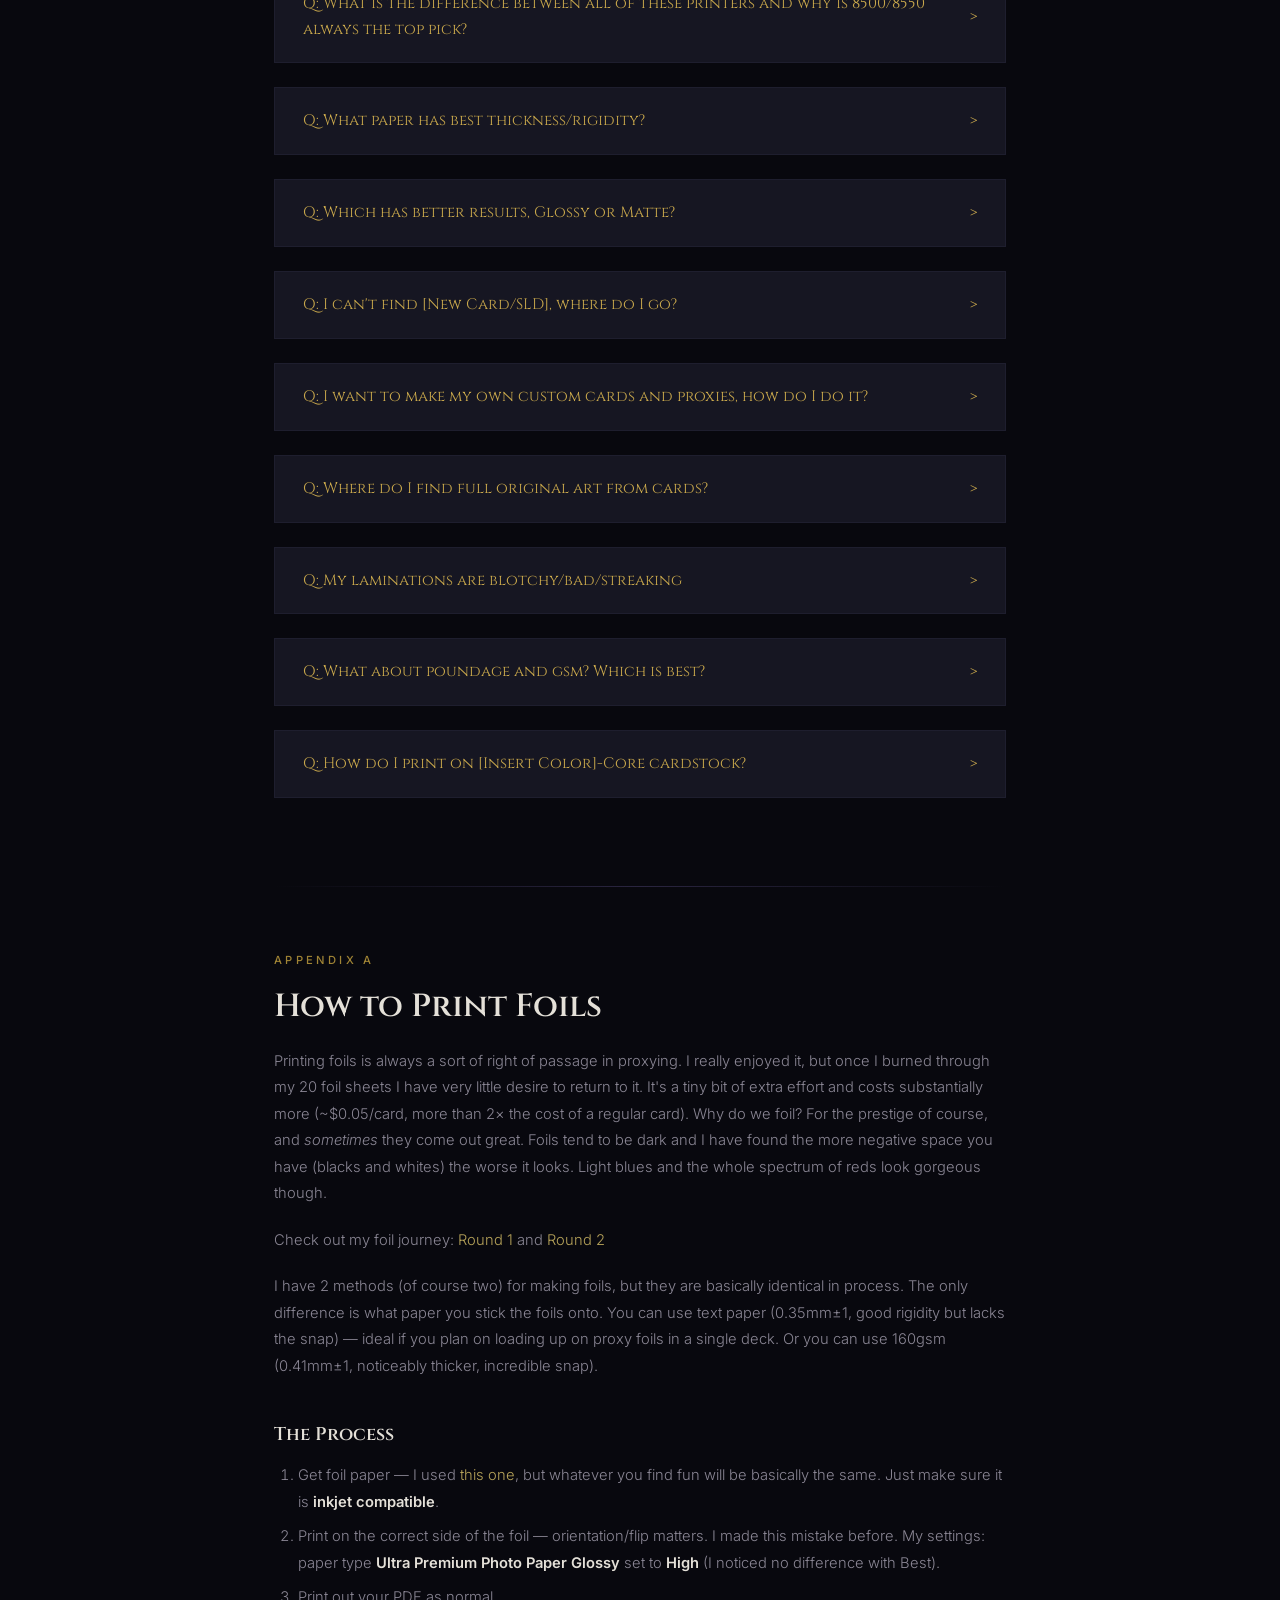
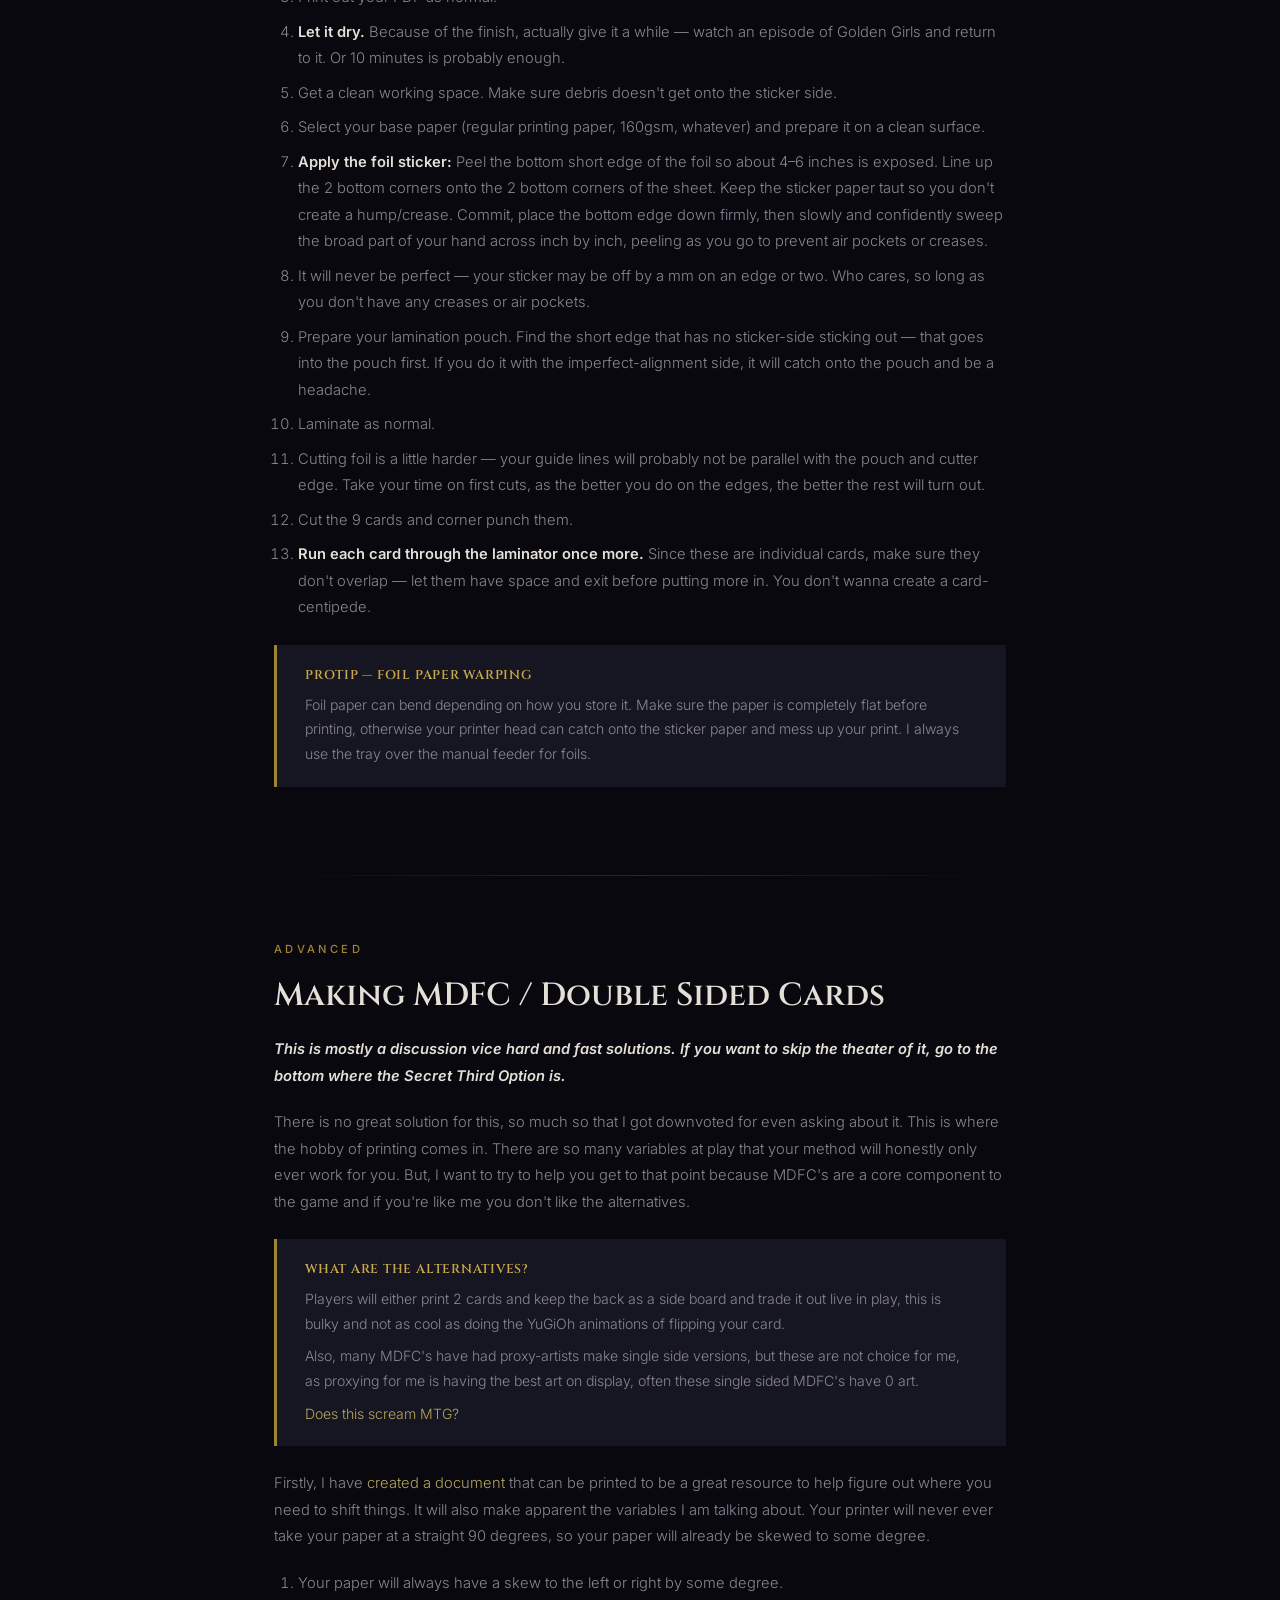
==== commit 83145c7e: "Update index.html" ====
--- a/index.html
+++ b/index.html
@@ -566,12 +566,9 @@
     <img src="https://i.imgur.com/0VrnIPt.jpeg" alt="Better Proxies Banner" class="hero-banner">
     <h1><em>not</em> Everything You Need to Know Before Proxying</h1>
     <p class="hero-sub">Proxying comes in many forms. This guide is about producing very high quality proxies that pass the across-the-table sniff test. Two methods, one hobby.</p>
-    <p class="hero-update">Hoping to have more information on: Rigidity, foils and lamination, and videos of process in the coming weeks.
-        <ul>
-            <li>>Updated: 13 AUGUST 2026 &mdash; <a href="calculator.html"> Cost-Calculator</a> added. Minor tweaks, expect minor tweaks without an announcement.</li>
-            <li>Updated: 31 JULY 2026 &mdash; New site for better readability</li>
-        </ul>
-    </p>
+    <p class="hero-update">Hoping to have more information on: Rigidity, foils and lamination, and videos of process in the coming weeks.<br>
+        Updated: 13 AUGUST 2026 &mdash; <a href="calculator.html"> Cost-Calculator</a> added. Minor tweaks, expect minor tweaks without an announcement. <br>
+        Updated: 31 JULY 2026 &mdash; New site for better readability</p>
     <a href="#abstract" class="hero-cta">Begin the Guide</a>
 </div>
 
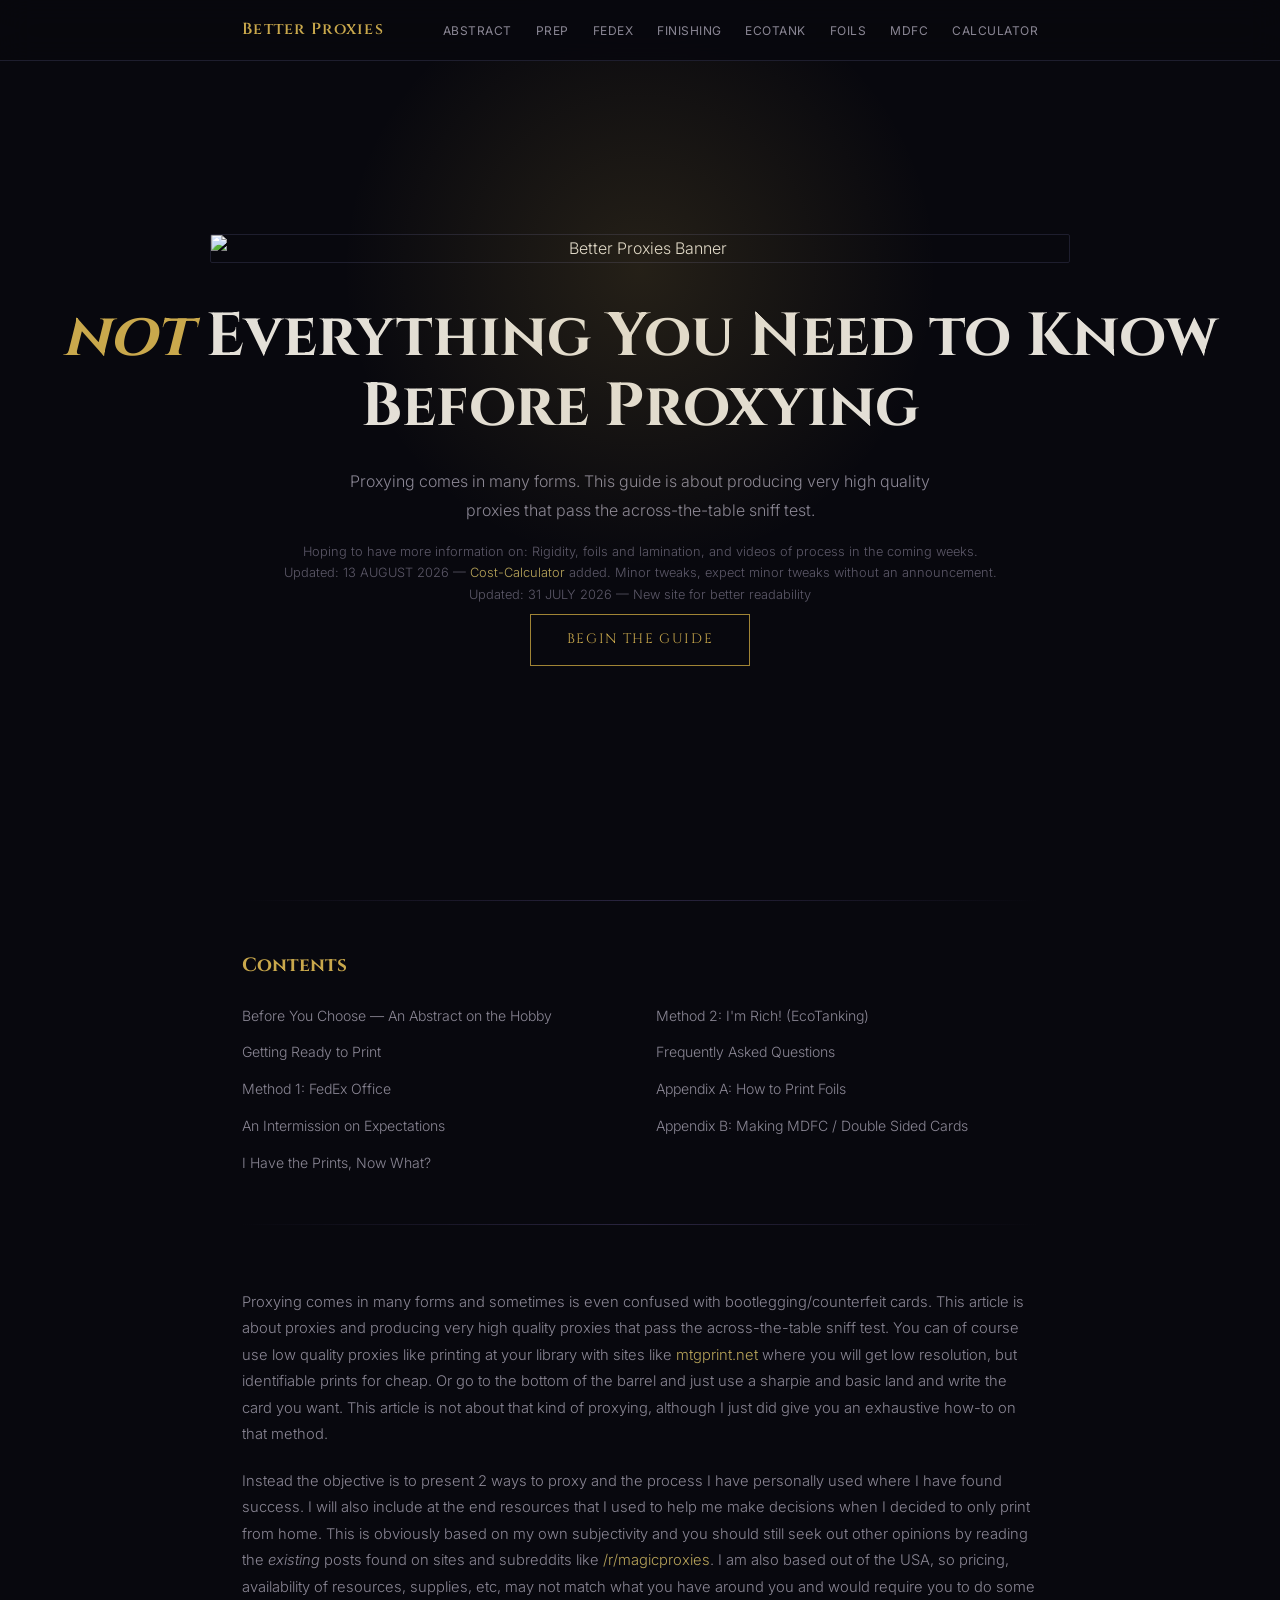
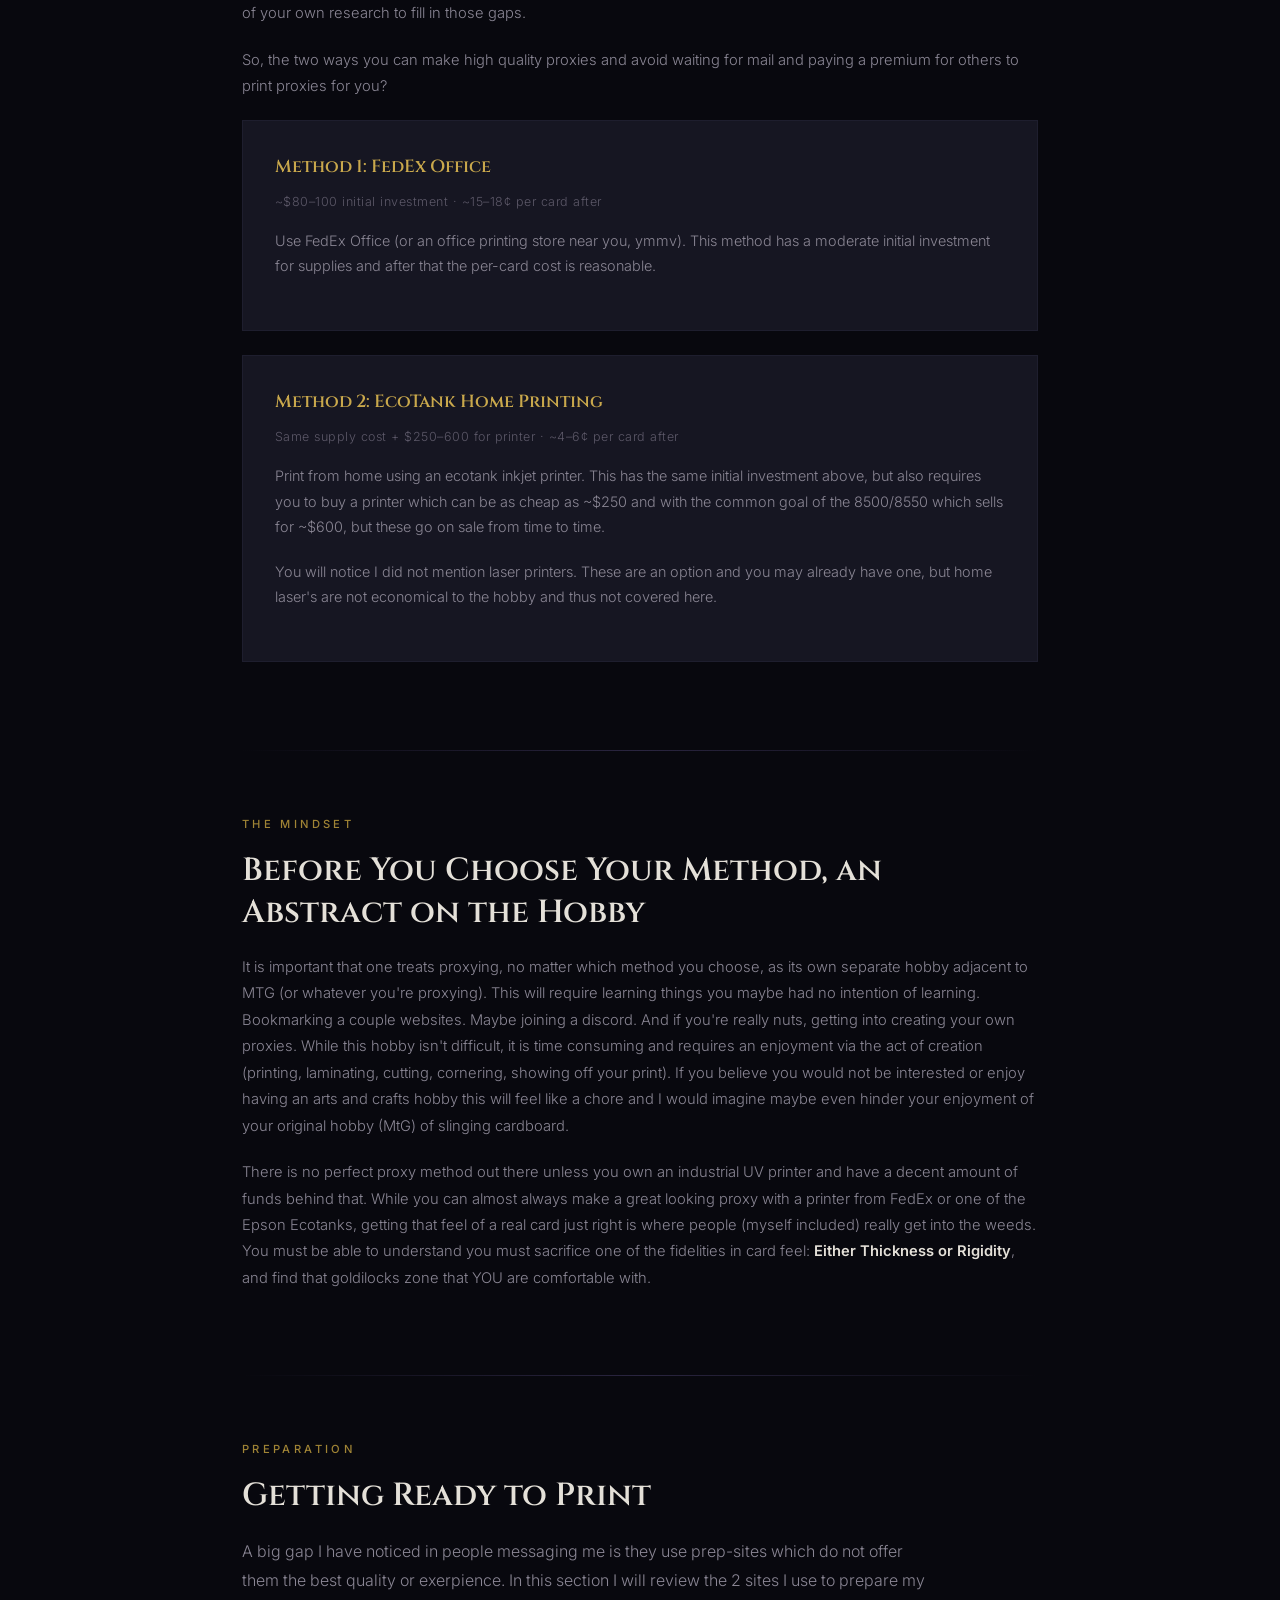
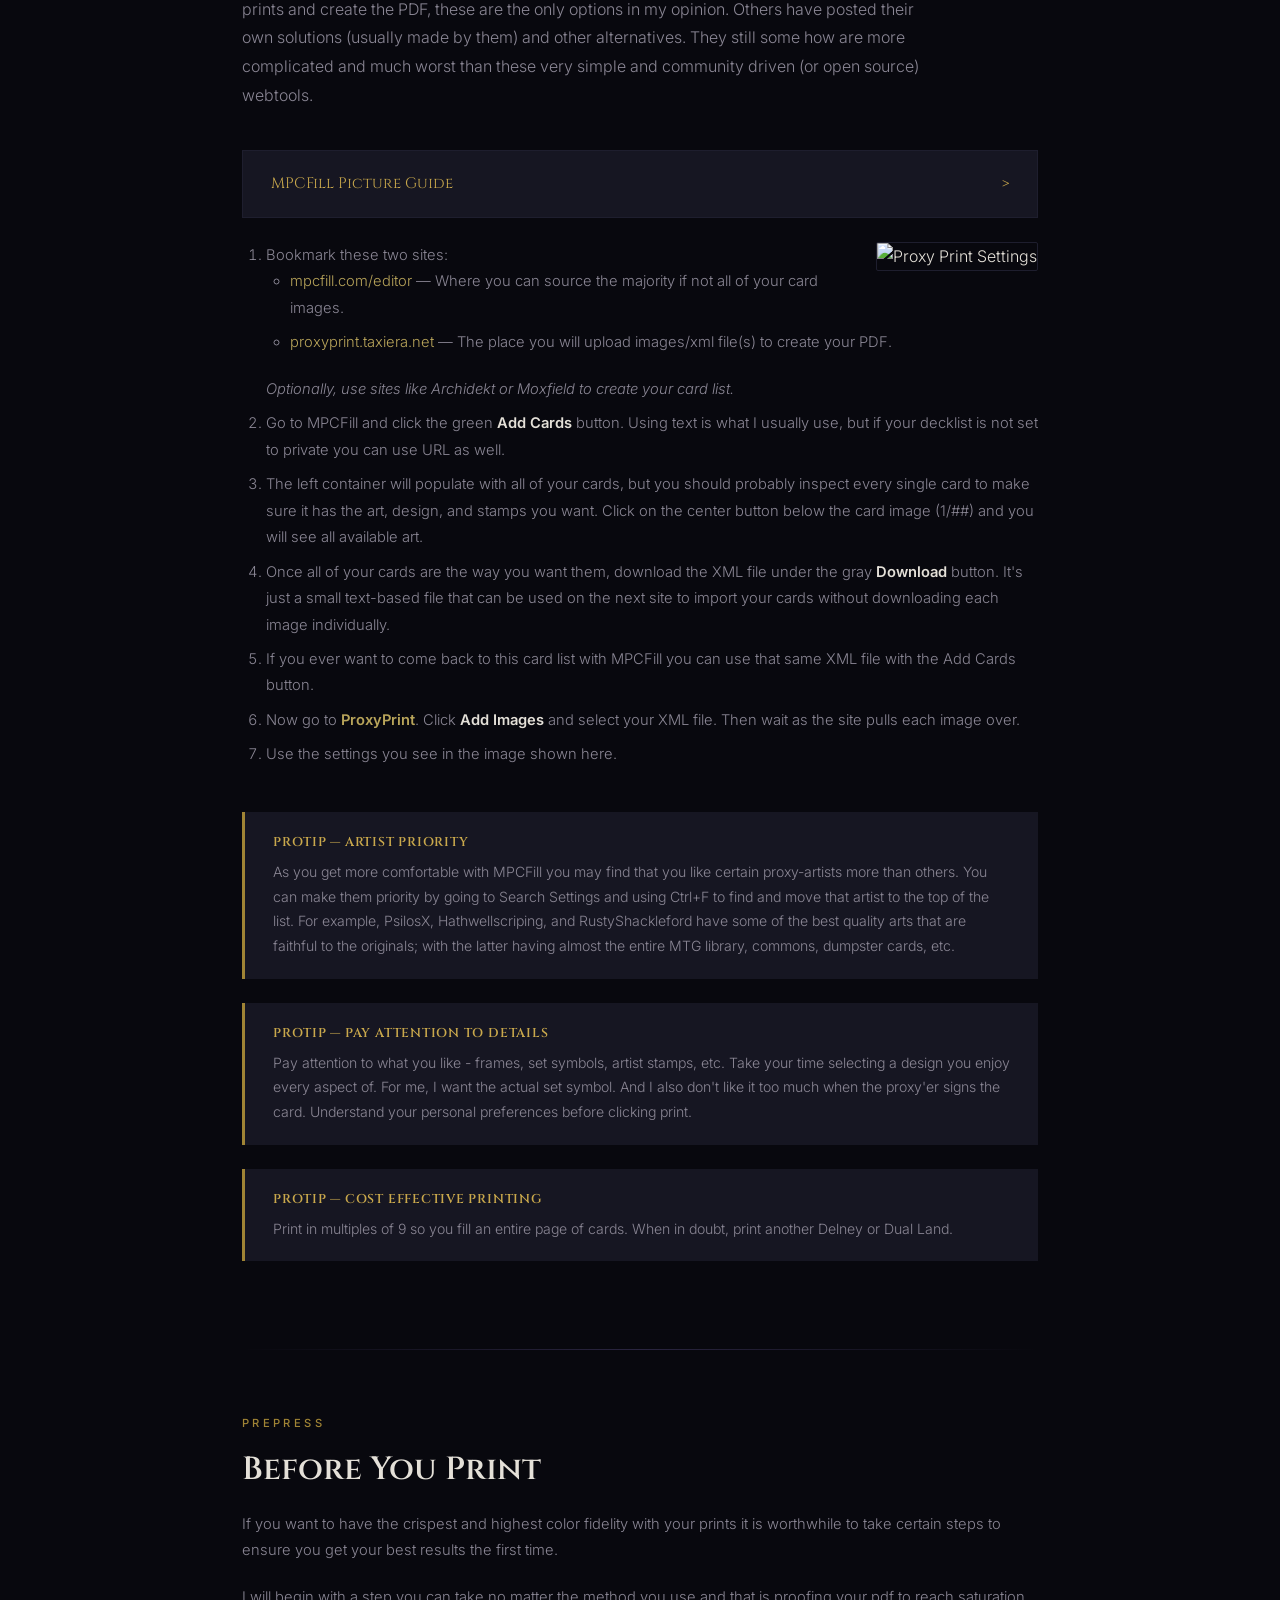
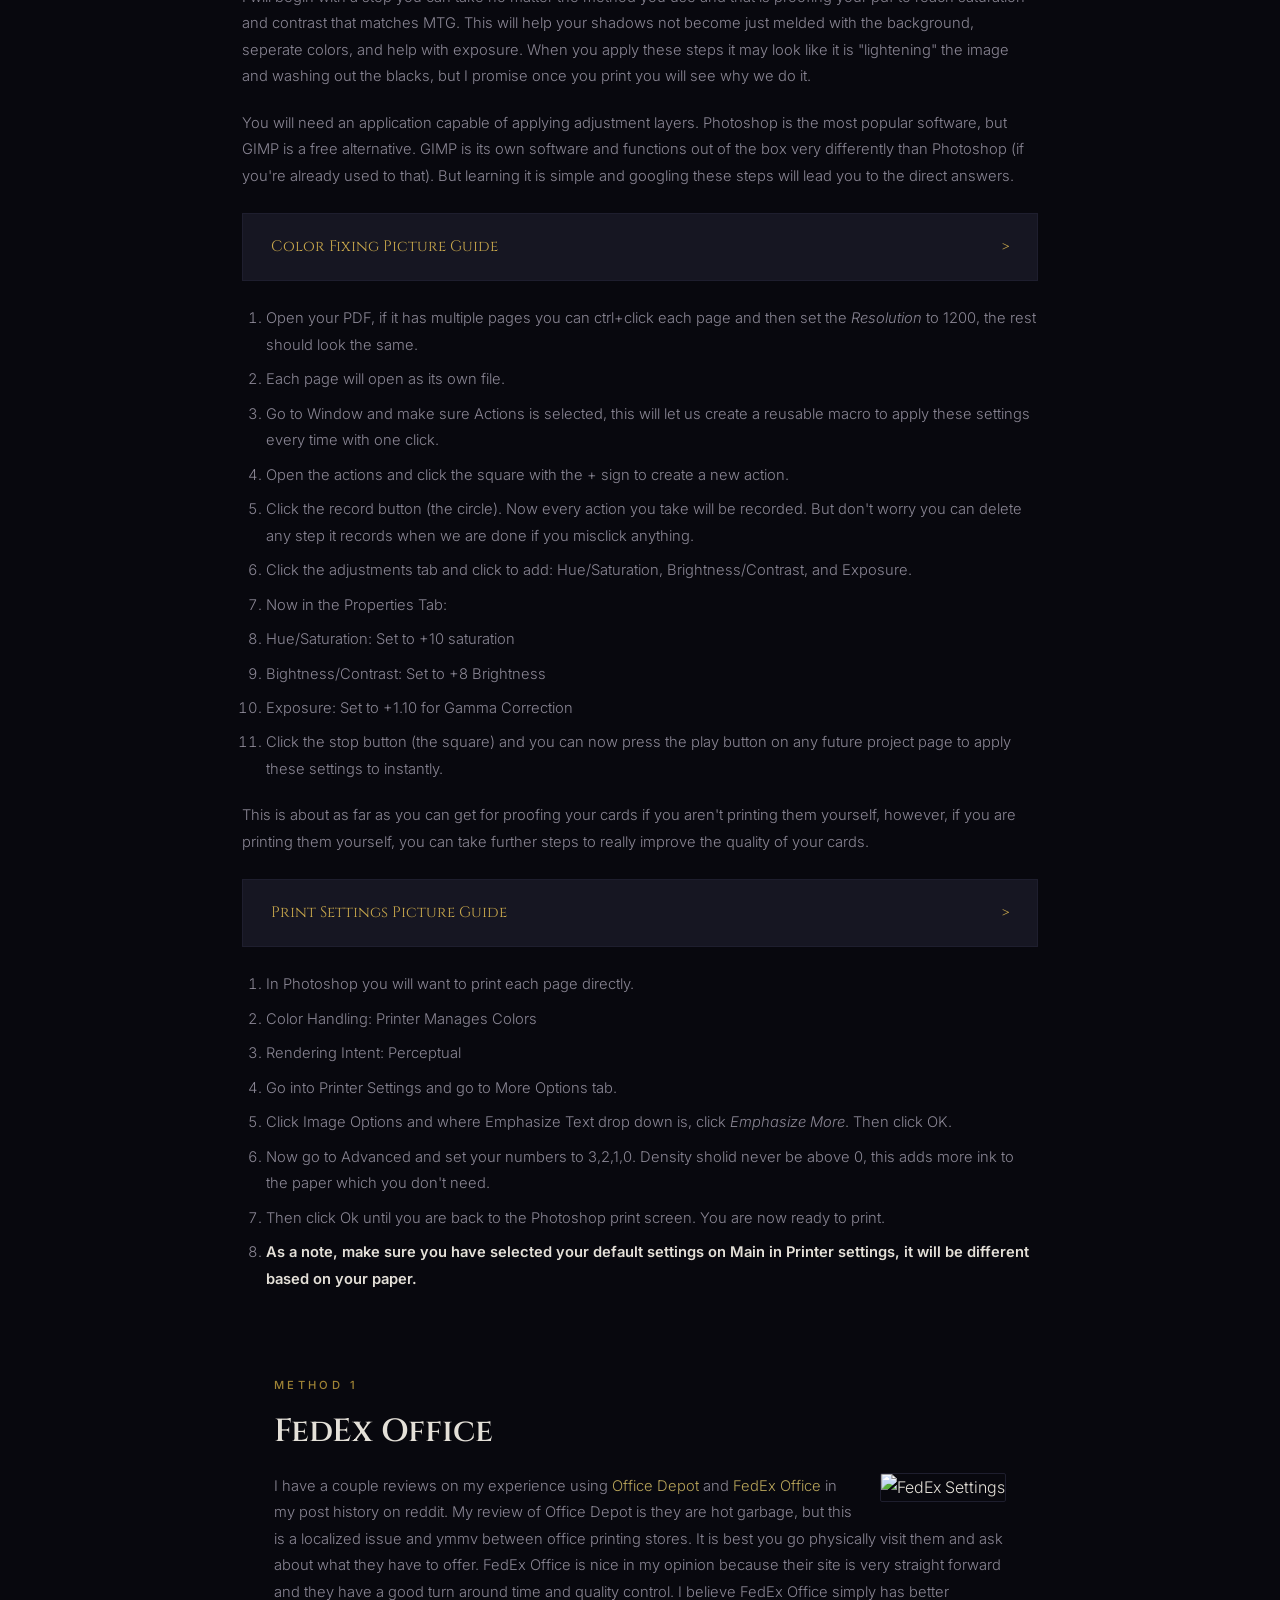
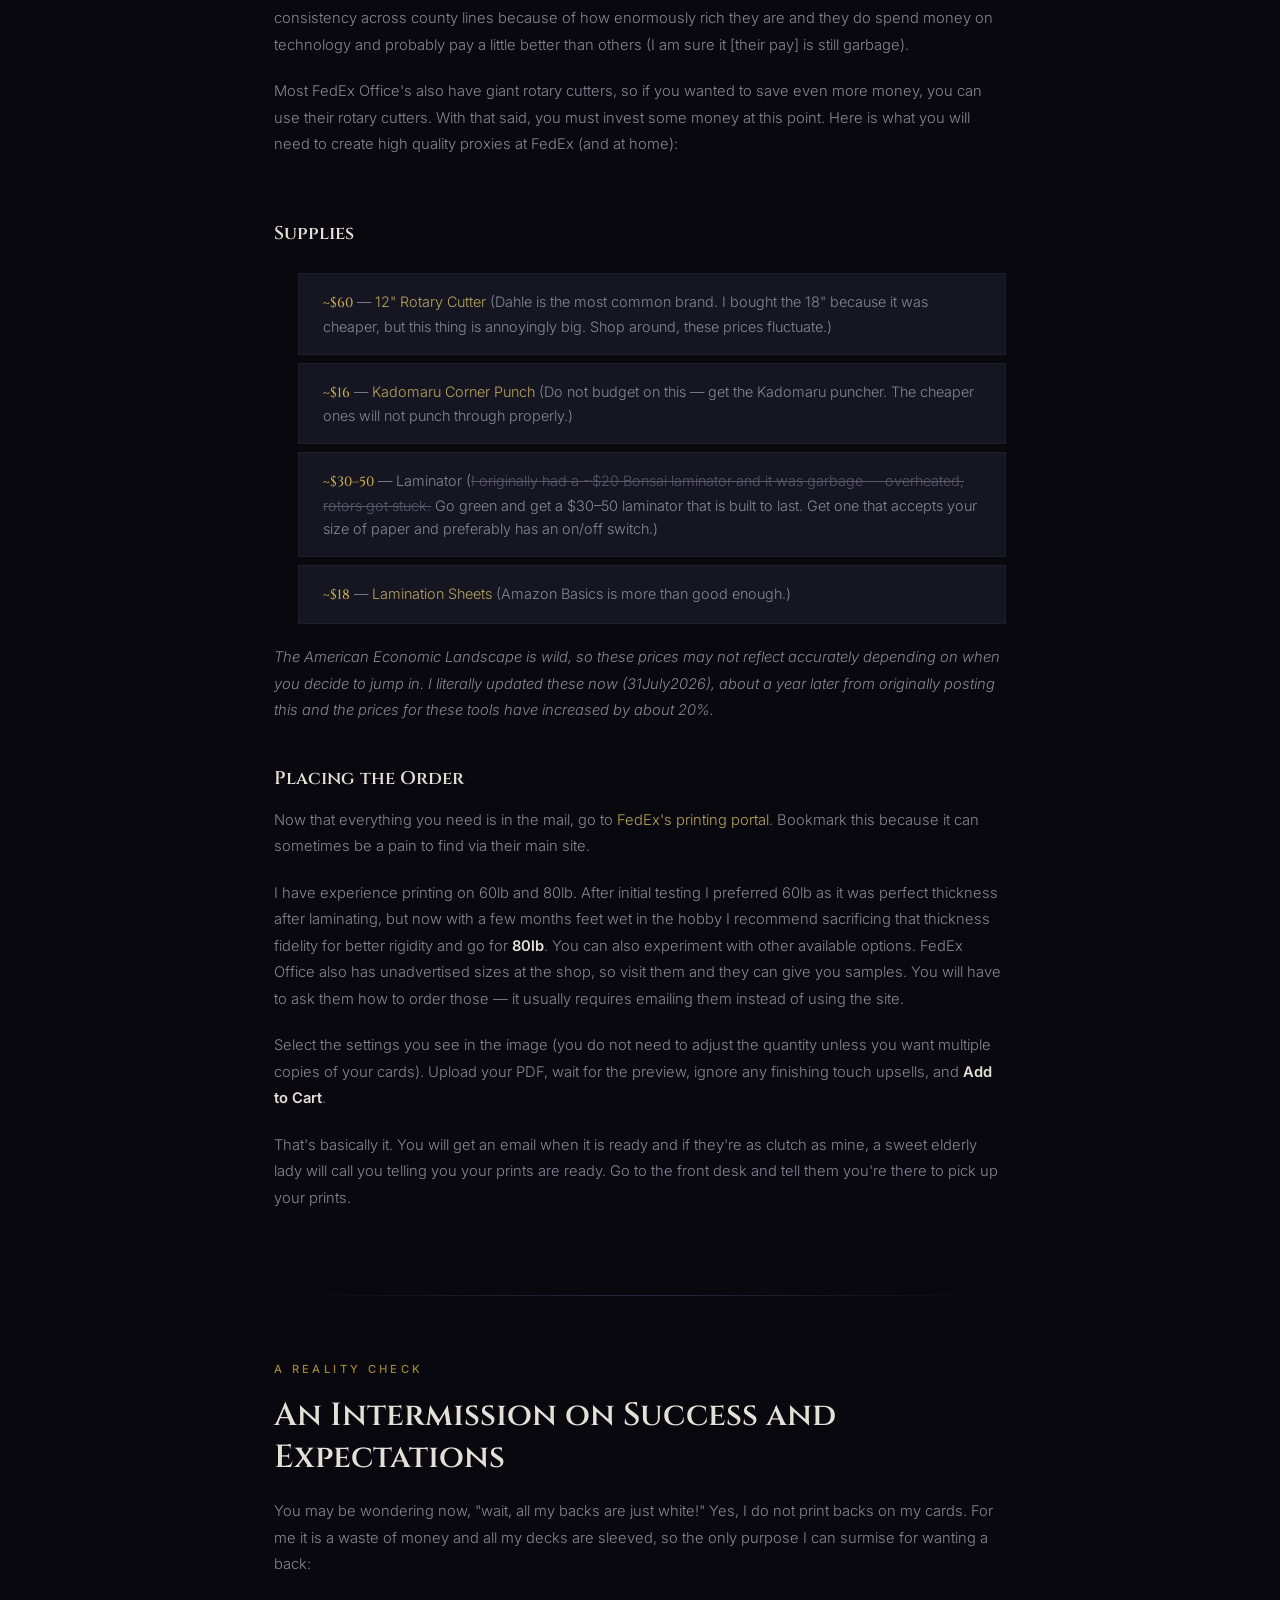
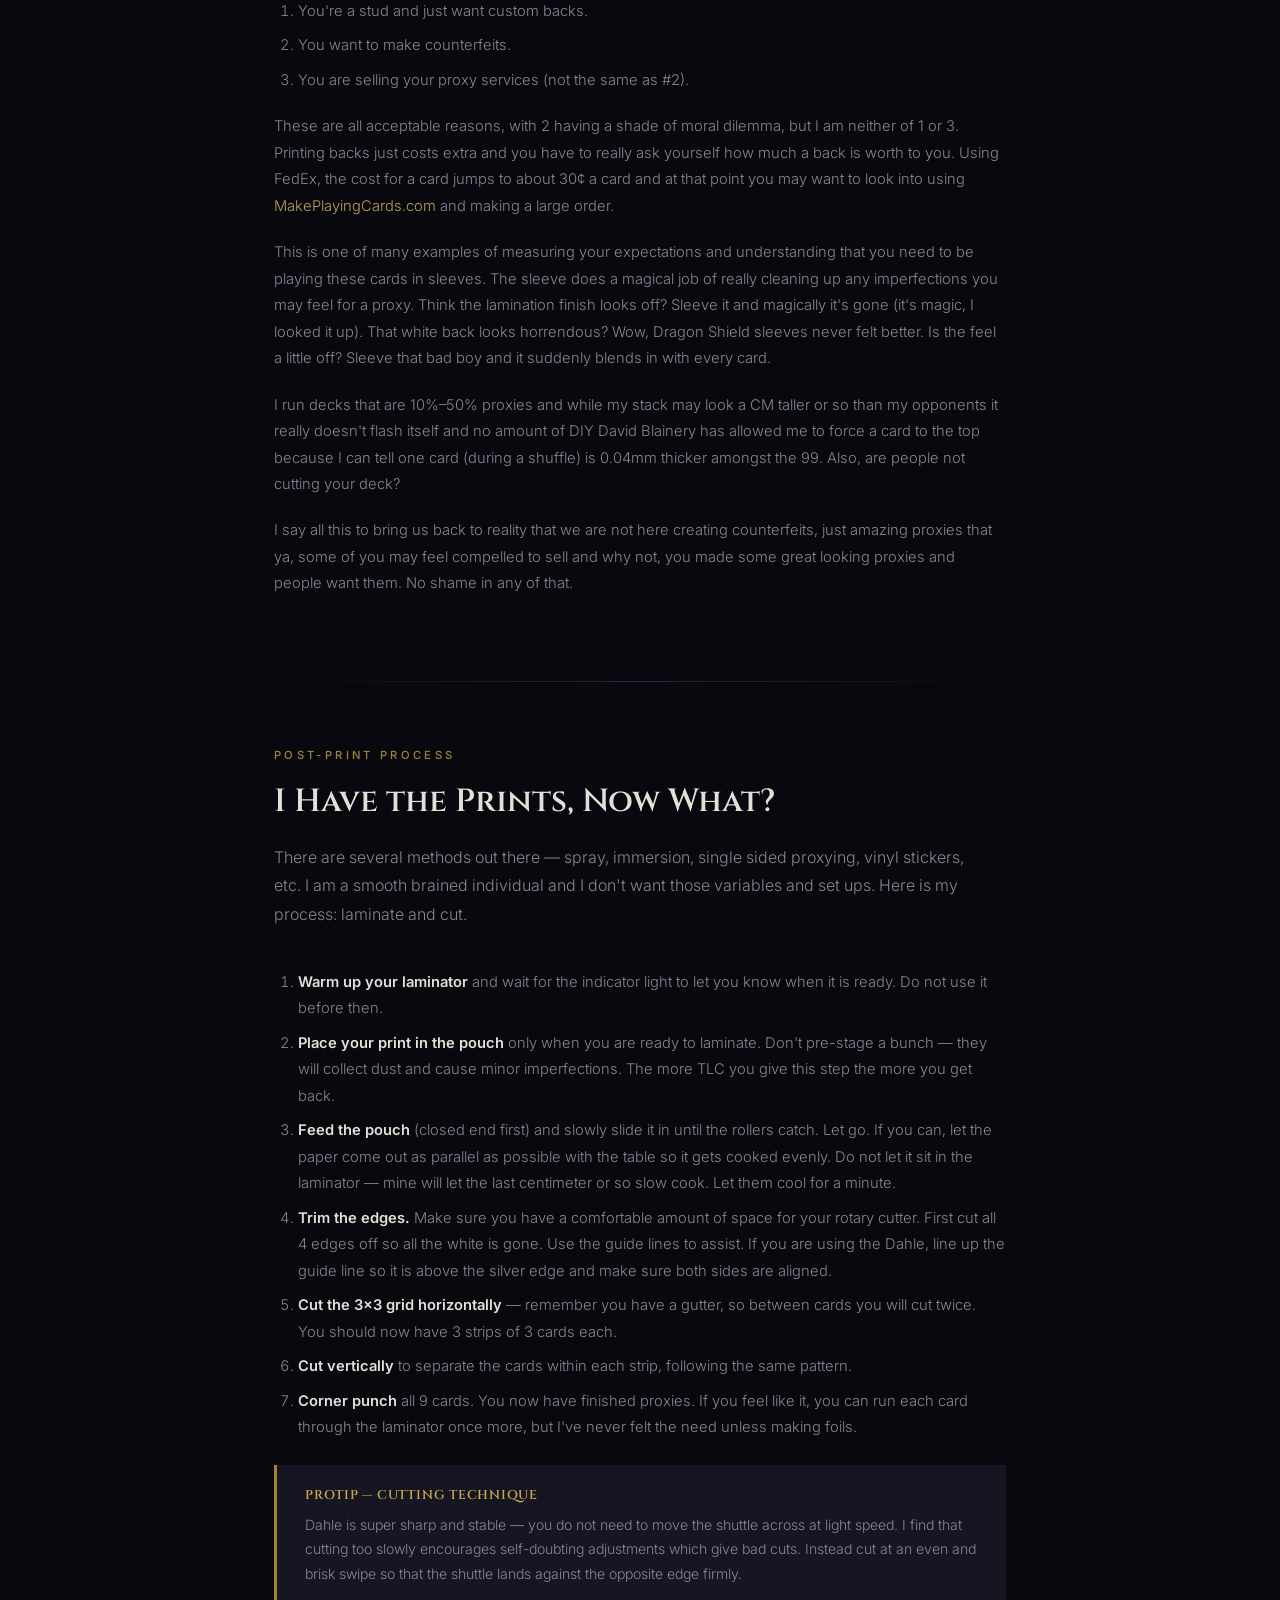
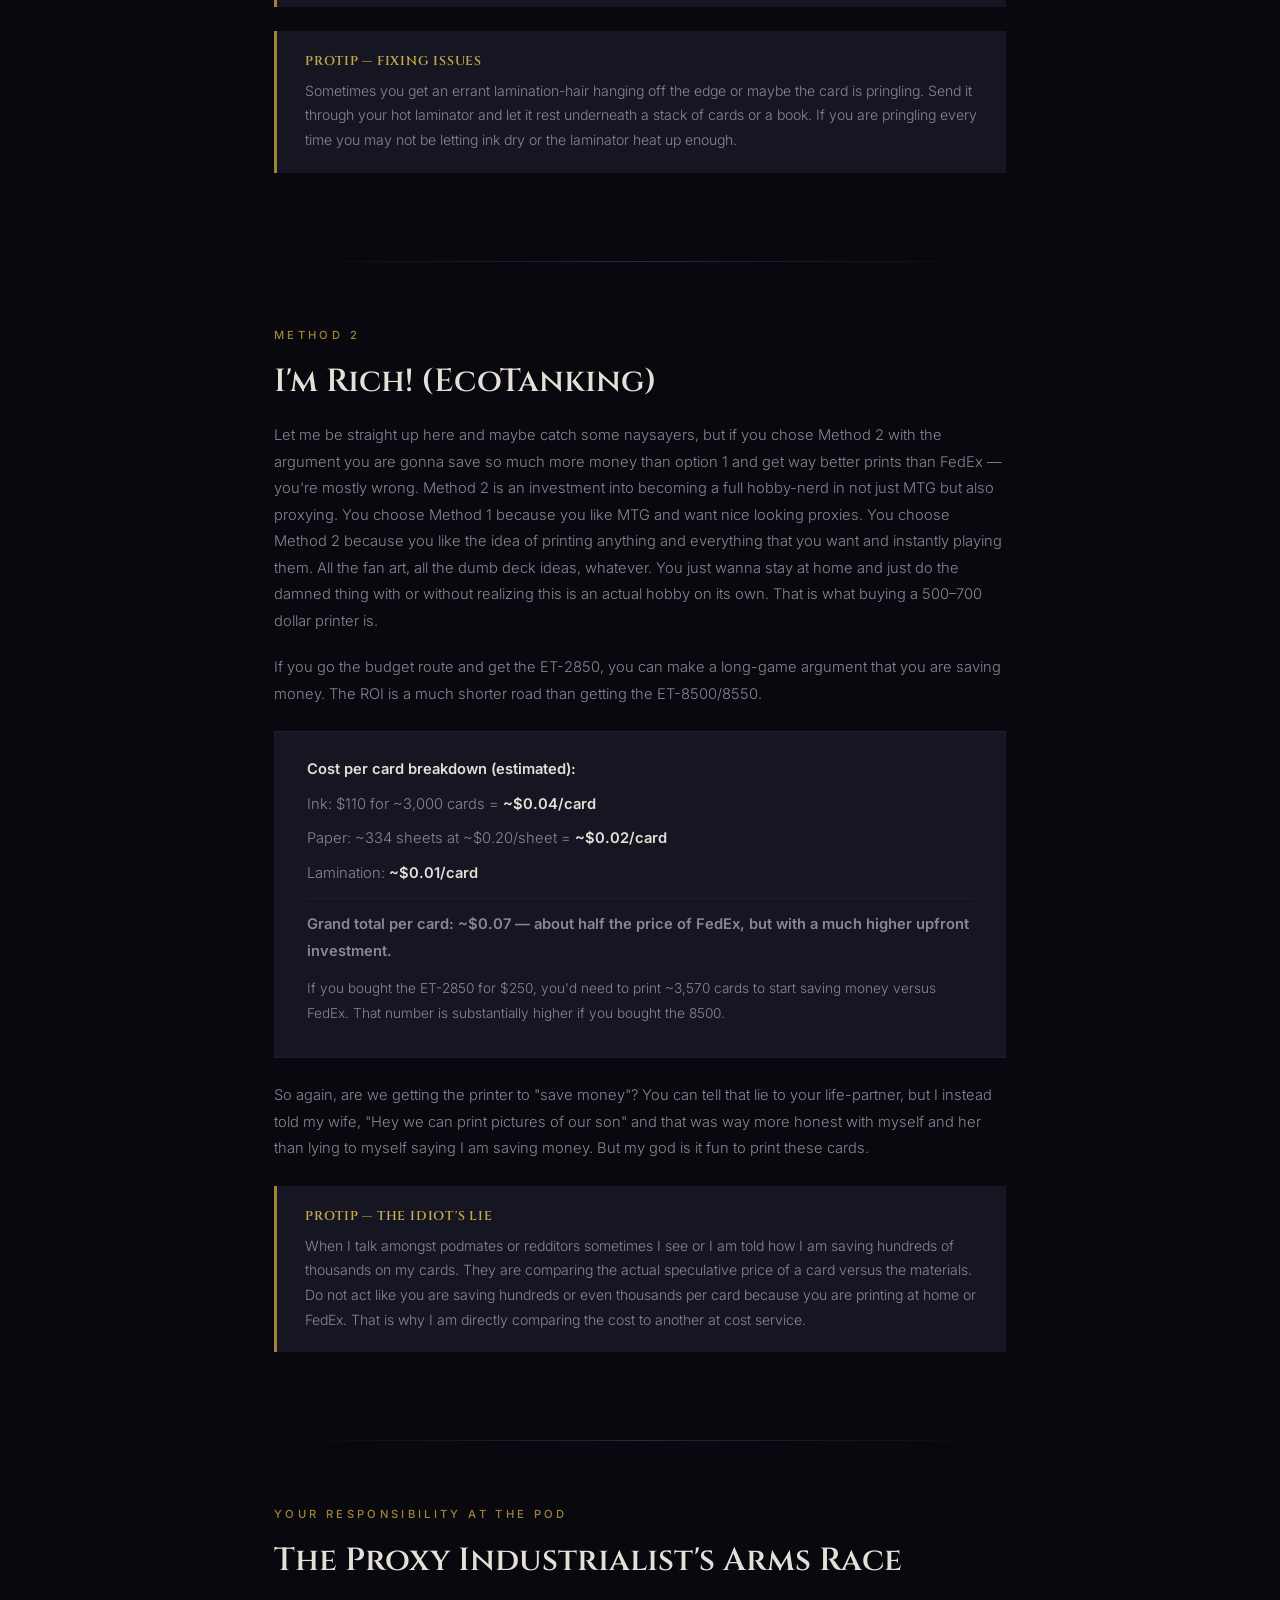
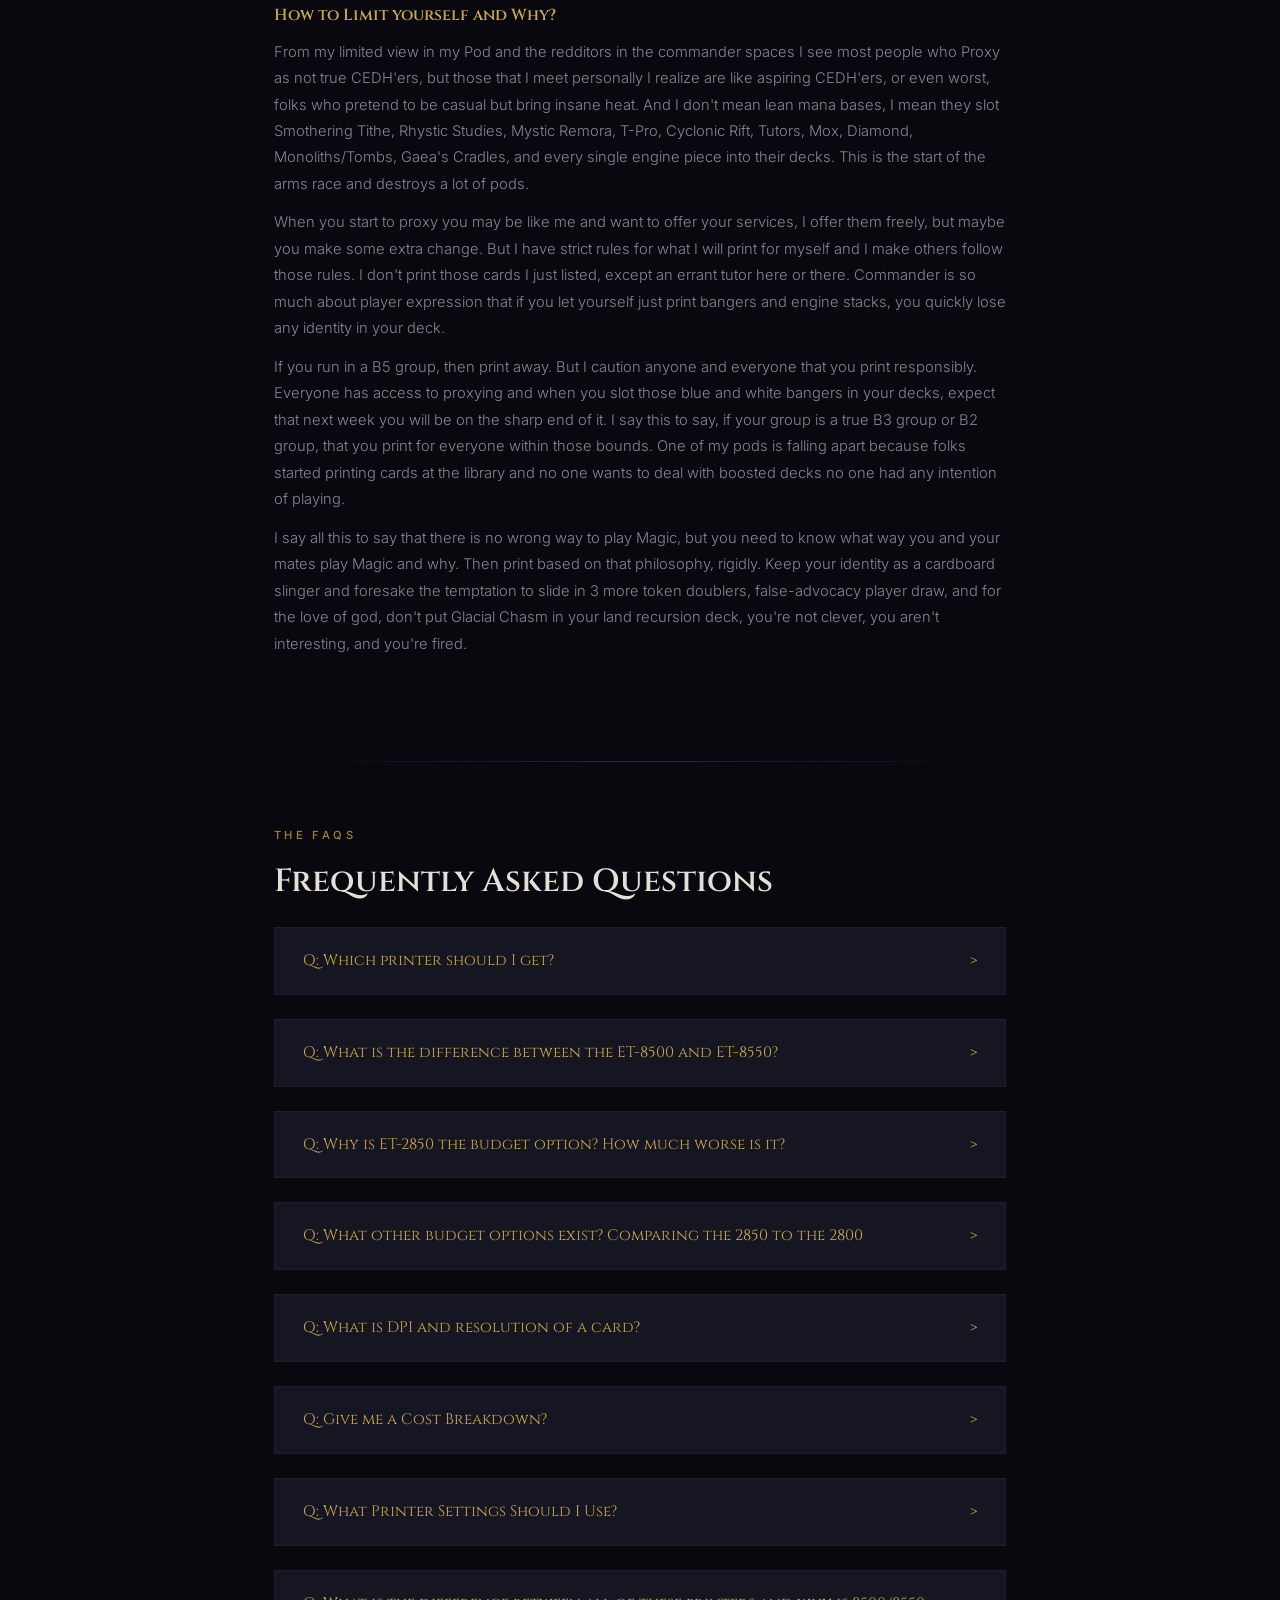
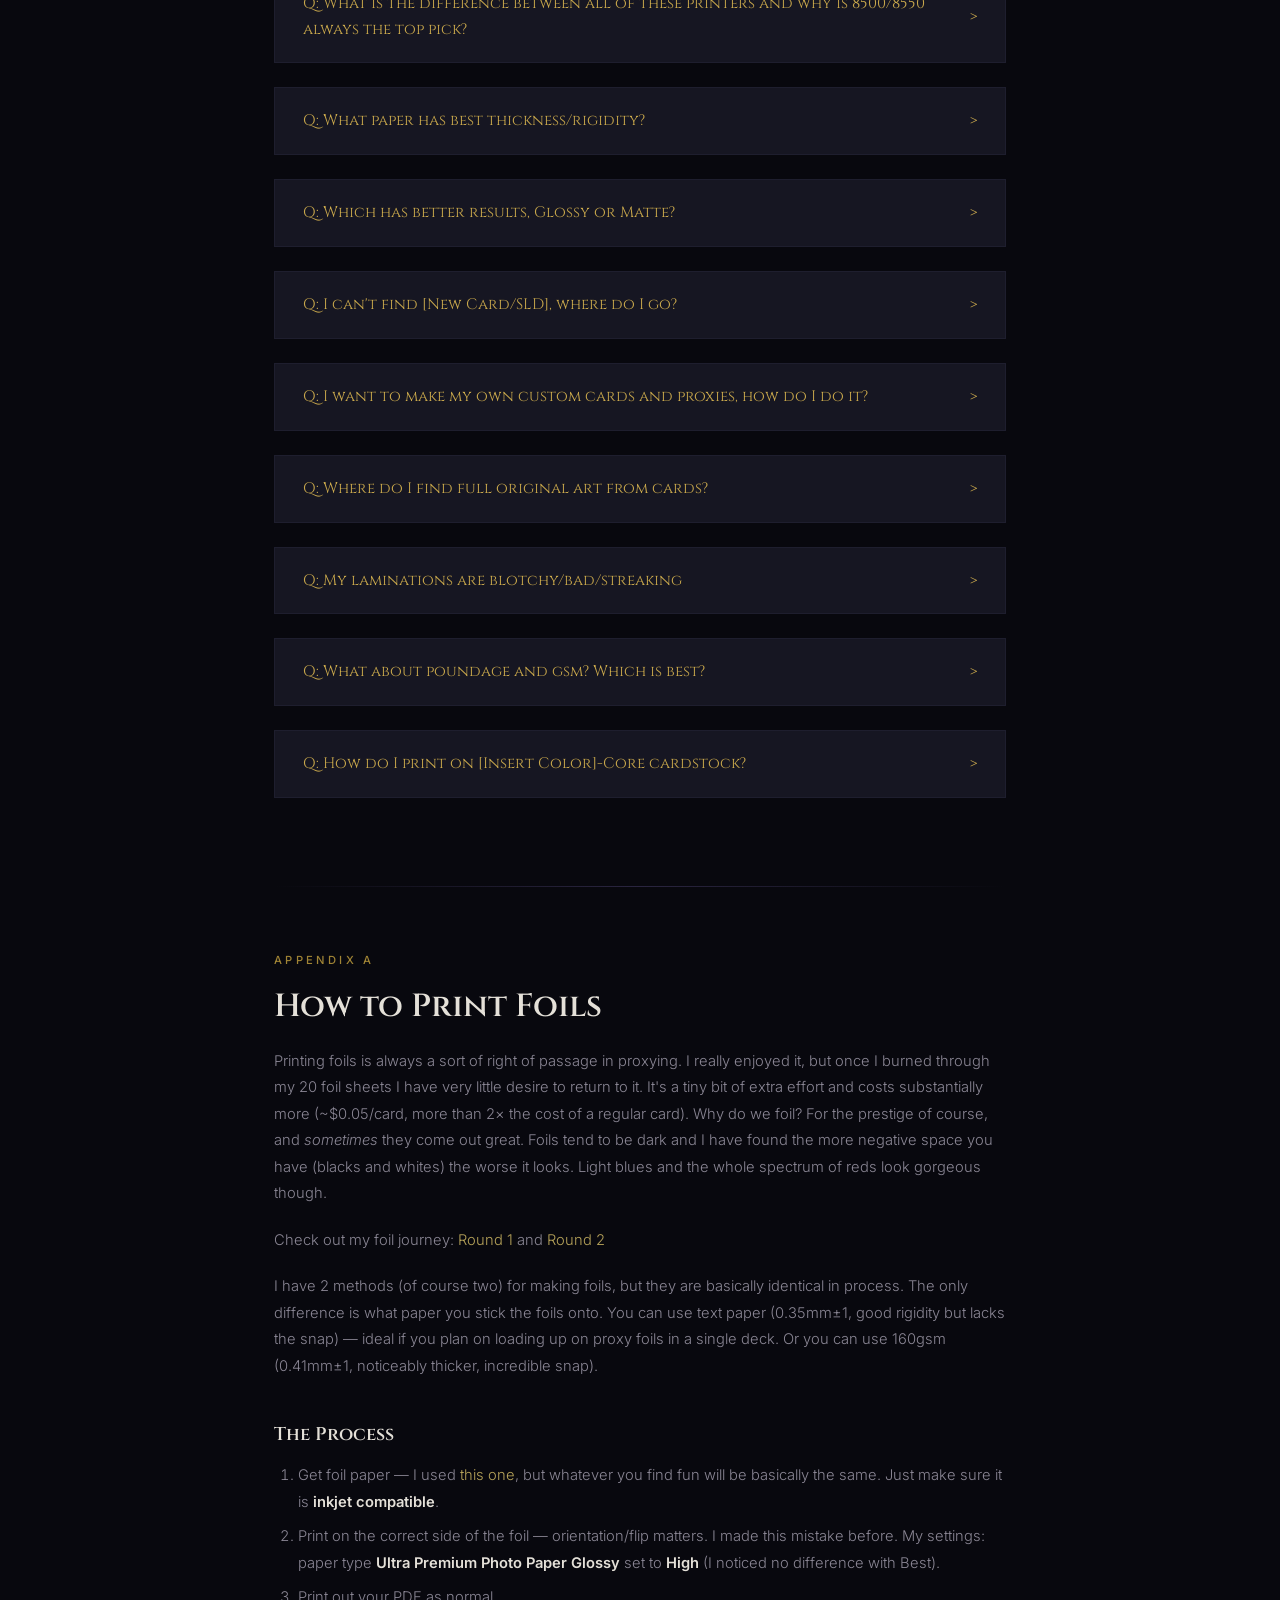
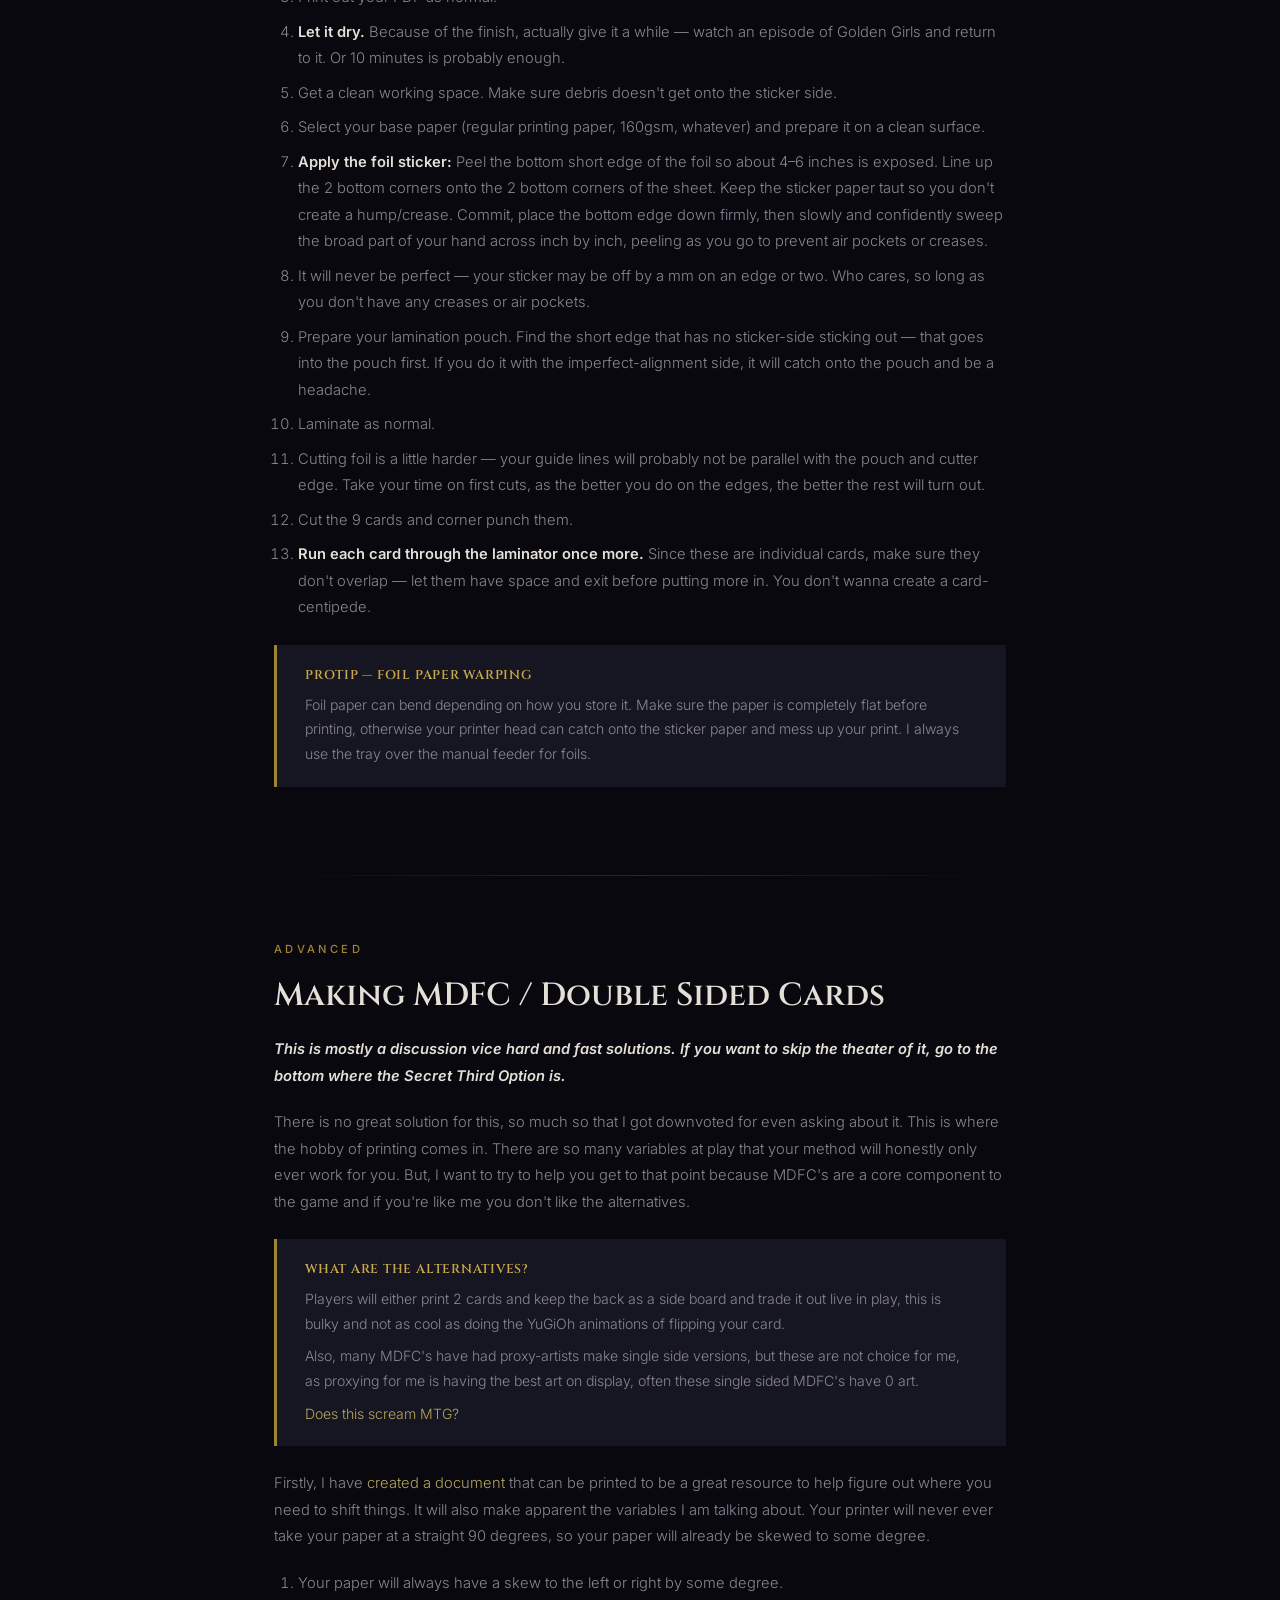
==== commit f121c5c3: "updated" ====
--- a/index.html
+++ b/index.html
@@ -2,7 +2,7 @@
 <html lang="en">
 <head>
     <meta charset="UTF-8">
-    <meta name="viewport" content="width=device-width, initial-scale=1.0">
+    <meta name="viewport" content="width=device-width, initial-scale=1.0"> 
     <title>Better Proxies — not Everything You Need to Know Before Proxying</title>
     <meta name="description" content="A comprehensive guide to making high-quality MTG proxies. Covers FedEx Office printing, EcoTank home printing, paper choices, lamination, cutting, foils, and more.">
     <meta property="og:title" content="Better Proxies - not Everything You Need to Know Before Proxying">
@@ -565,7 +565,7 @@
 <div class="hero">
     <img src="https://i.imgur.com/0VrnIPt.jpeg" alt="Better Proxies Banner" class="hero-banner">
     <h1><em>not</em> Everything You Need to Know Before Proxying</h1>
-    <p class="hero-sub">Proxying comes in many forms. This guide is about producing very high quality proxies that pass the across-the-table sniff test. Two methods, one hobby.</p>
+    <p class="hero-sub">Proxying comes in many forms. This guide is about producing very high quality proxies that pass the across-the-table sniff test. </p>
     <p class="hero-update">Hoping to have more information on: Rigidity, foils and lamination, and videos of process in the coming weeks.<br>
         Updated: 13 AUGUST 2026 &mdash; <a href="calculator.html"> Cost-Calculator</a> added. Minor tweaks, expect minor tweaks without an announcement. <br>
         Updated: 31 JULY 2026 &mdash; New site for better readability</p>
@@ -1134,7 +1134,7 @@
             <li>Your MDFC's will never be perfect if you print them 3x3.</li>
         </ol>
 
-    <div class="tip-box">
+    <div class="tip-box"> 
         <strong>But with all that said...</strong>
         <p>You can still have great looking MDFC's that will be mostly aligned, this is again to set realistic expectations. So many redditors (myself included) posit anecdotal observations in this hobby as the absolute truth. Only one truth exists, your proxies aren't the real cards.</p>
     </div>
@@ -1168,7 +1168,7 @@
         <span class="expandable-icon">></span>
     </div>
     
-    <div class="expandable-body">
+    <div class="expandable-body"> 
         <p style="color: var(--text-muted); font-size: 0.9rem; line-height: 1.75; padding-top: 1rem;">
             <video controls muted playsinline width="75%" height="auto" >
                 <source src="images/20260731 113855x.mp4" type="video/mp4">
@@ -1180,12 +1180,15 @@
     <p>Wow, what a whole lot of words to just say, <em>"Don't offset, stupid! Just flip and print"</em>. But I personally hate when a conversation is avoided for a simple truth. That truth is usually championed because of the behind the scenes conversations and work done. Hopefully this will add to that behind the scenes and let people build on it and prove me wrong and come up with an even simplier and efficient truth.</p>
 </section>
 
+<!-- disable donation
 <div class="section-divider"><hr></div>
     <div class="tip-box">
         <strong>Donate: &mdash; Support Webhost</strong>
         <p>I've decided to move off of my original place for the site, rentry, because it was littered with ads, and I was told they were inappropriate ones for this hobby. This is not free and comes at a cost. I am going out of pocket to support the bandwidth because I love doing this. Every penny donated goes to just paying the webhost.</p>
     </div>
 <div class="section-divider"><hr></div>
+-->
+
 <!-- FOOTER -->
 <footer>
     <p style="font-family: 'Cinzel', serif; color: var(--gold-dim); margin-bottom: 0.5rem;">Better Proxies</p>
@@ -1257,15 +1260,6 @@
 }
 </script>
 
-<script src='https://storage.ko-fi.com/cdn/scripts/overlay-widget.js'></script>
-<script>
-kofiWidgetOverlay.draw('Otterpawps', {
-    'type': 'floating-chat',
-    'floating-chat.donateButton.text': 'Donate',
-    'floating-chat.donateButton.background-color': '#c9a84c',
-    'floating-chat.donateButton.text-color': '#08080e'
-});
-</script>
 <script>
     function openLightbox(imgEl, event) {
         event.stopPropagation();
